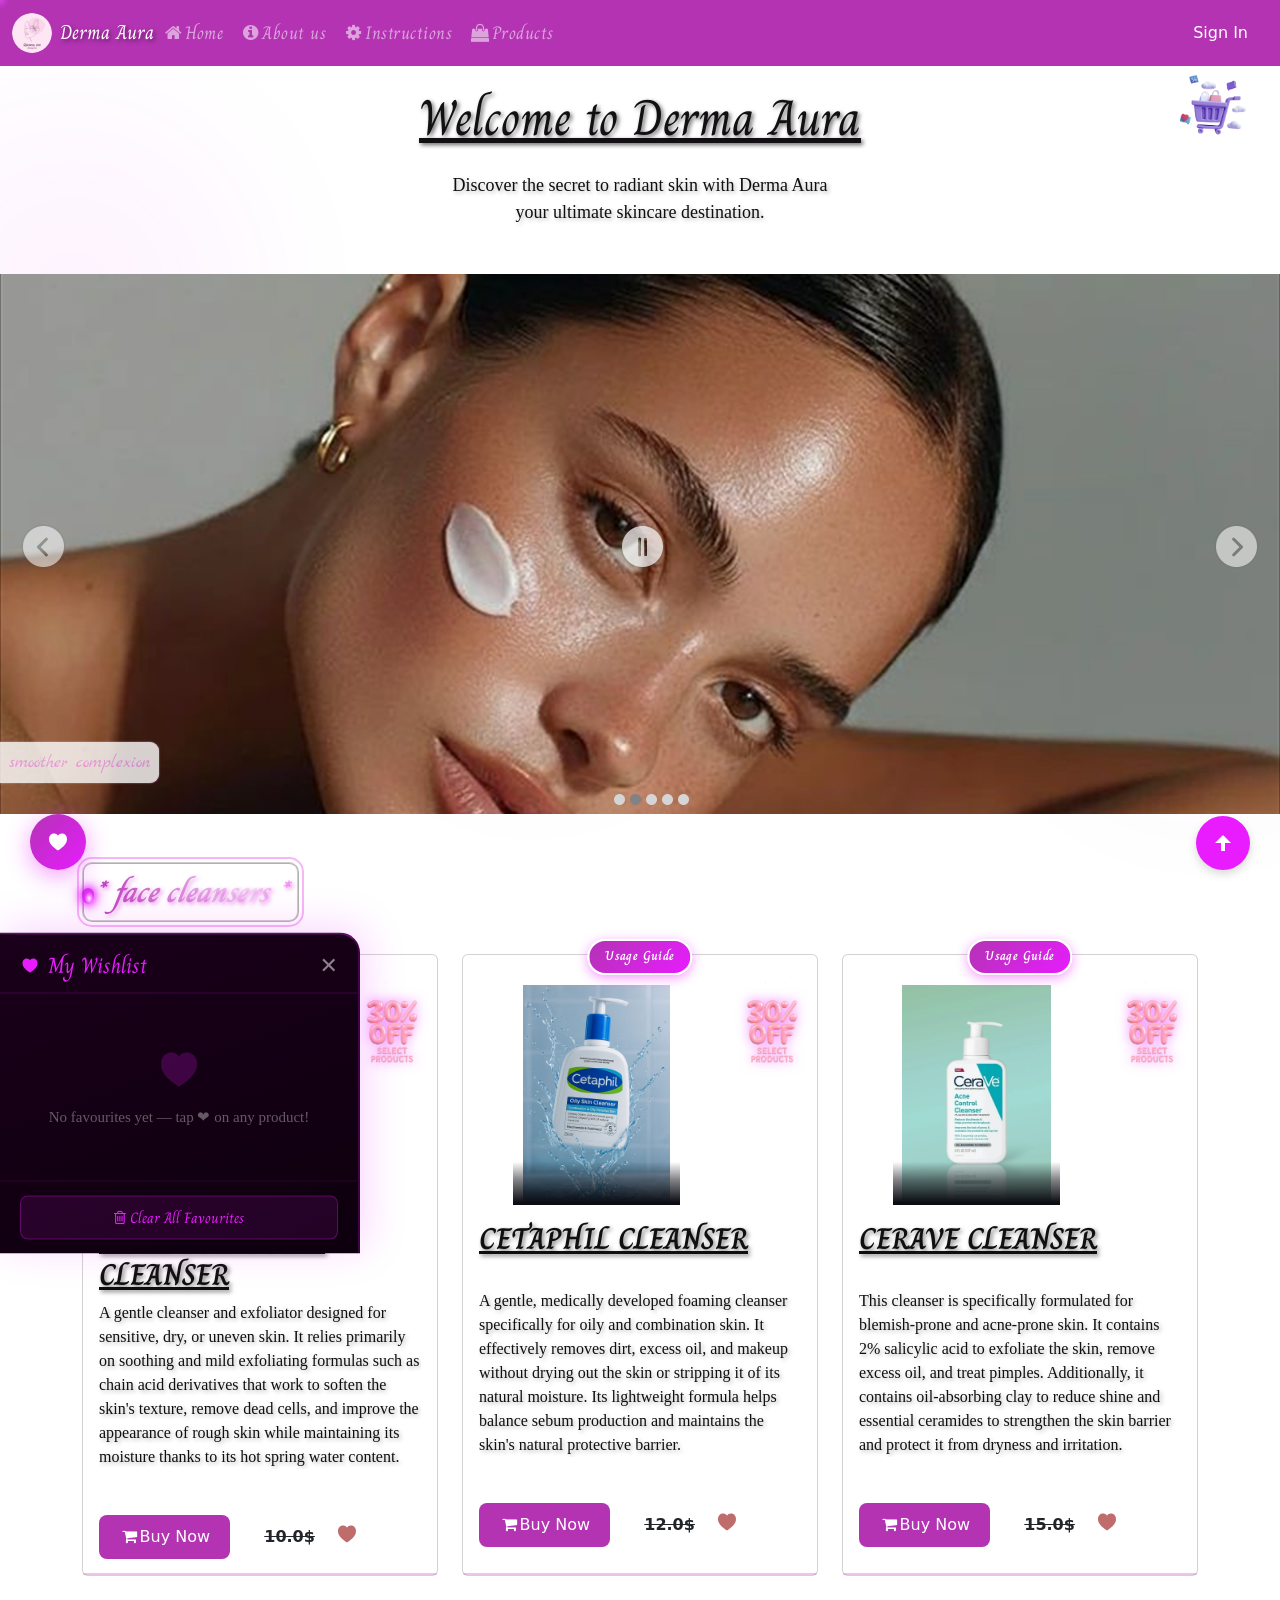
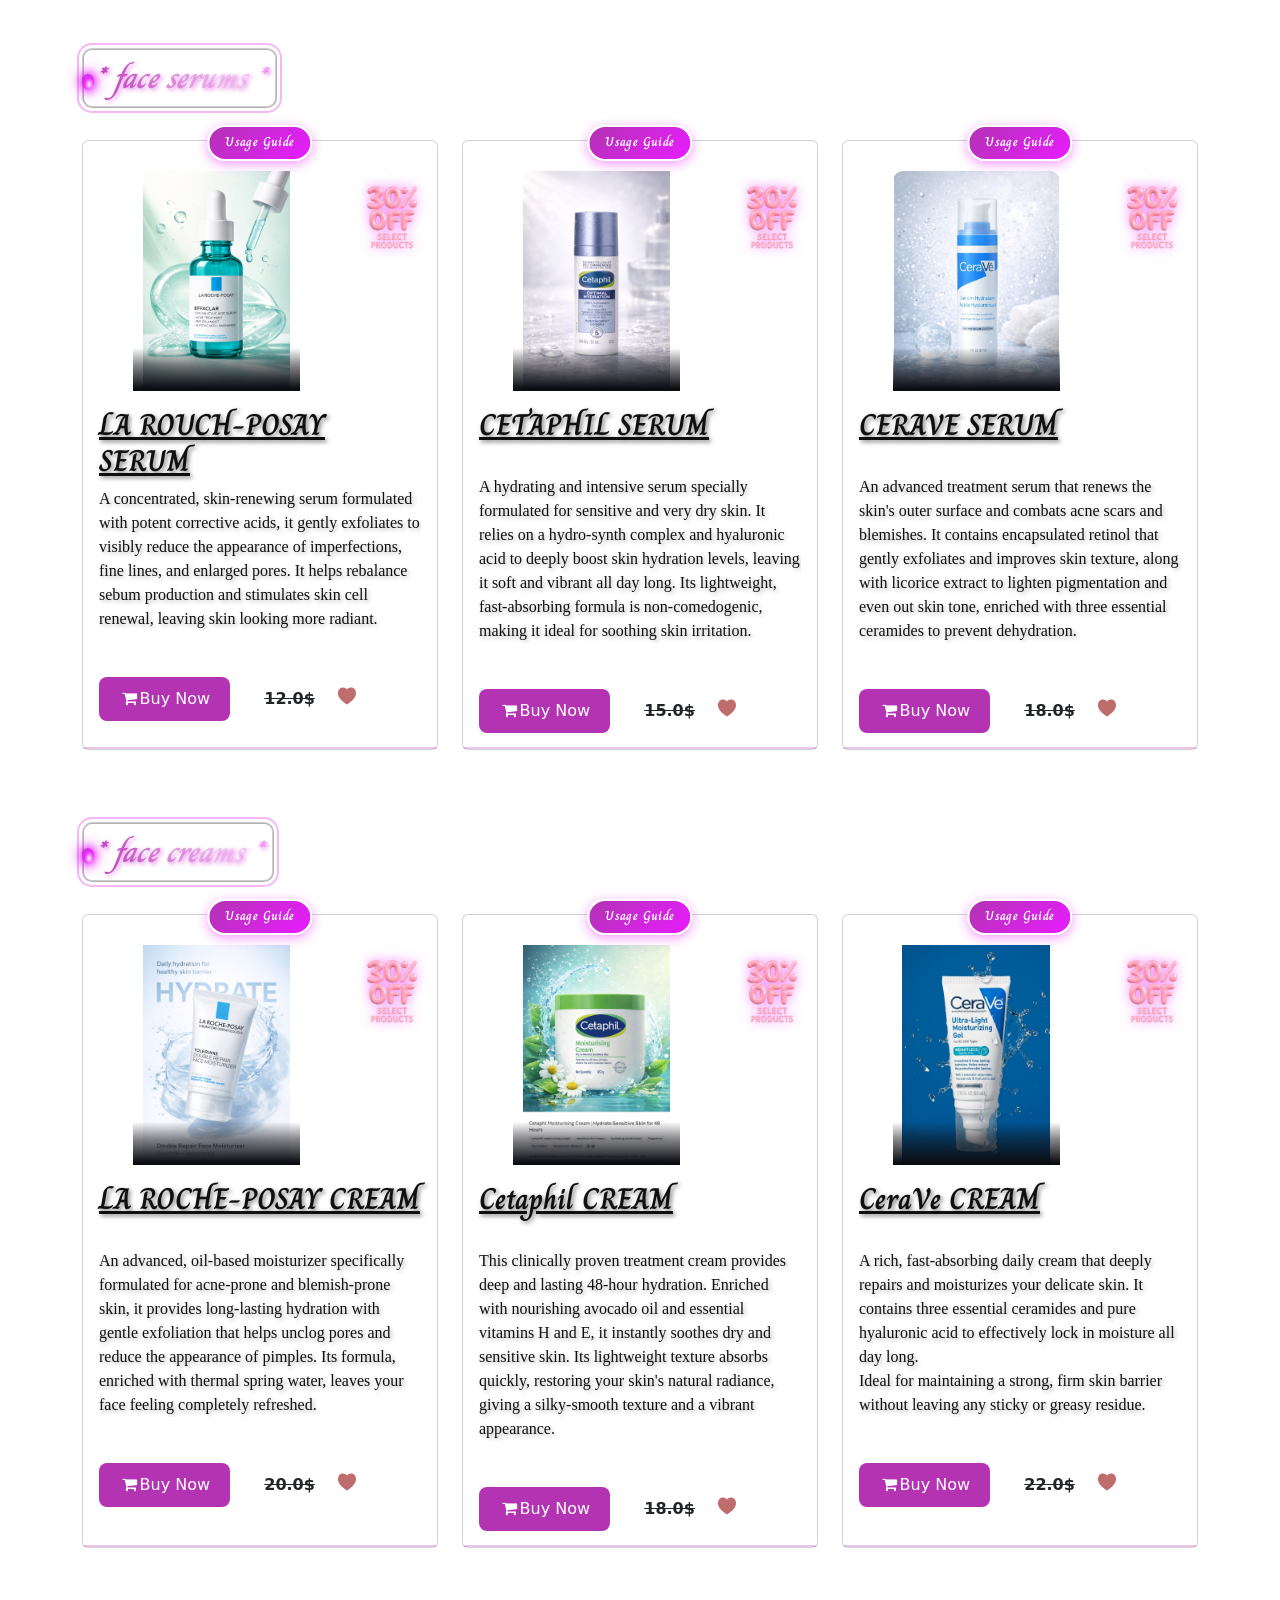
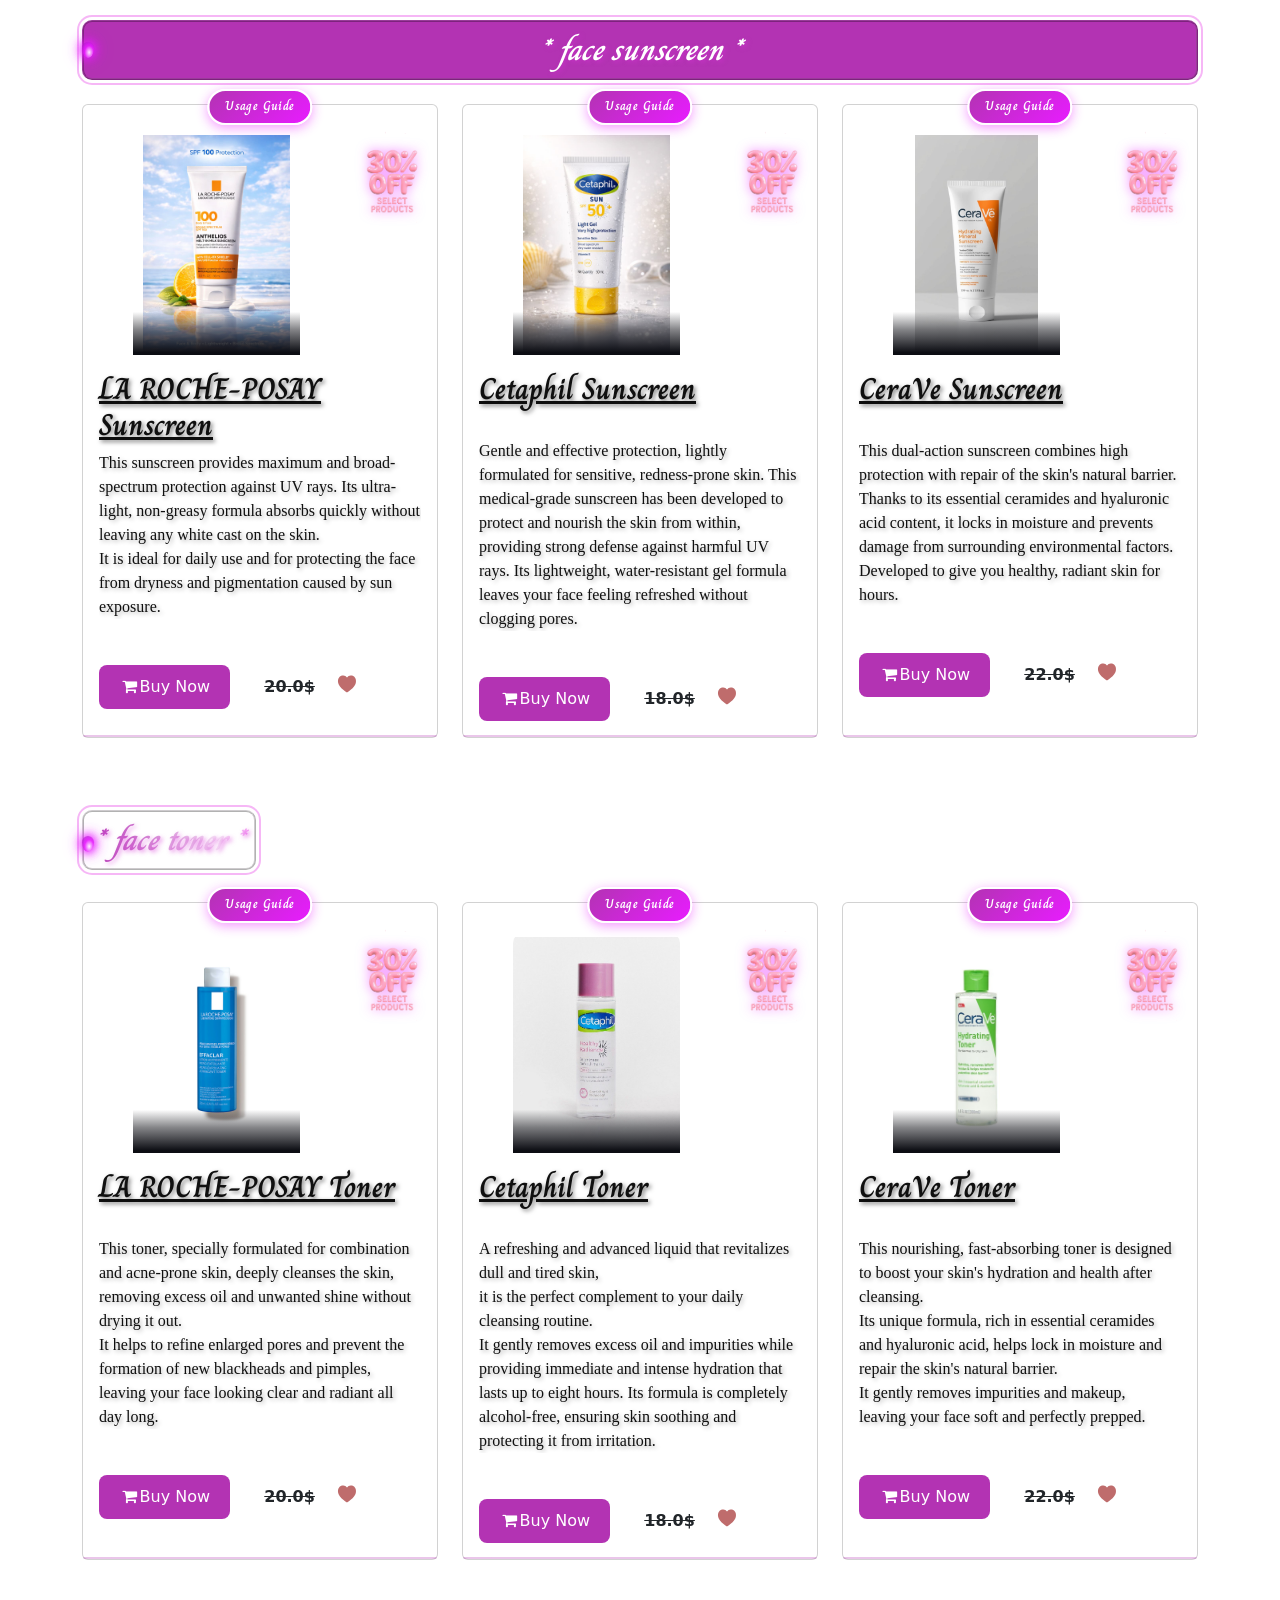
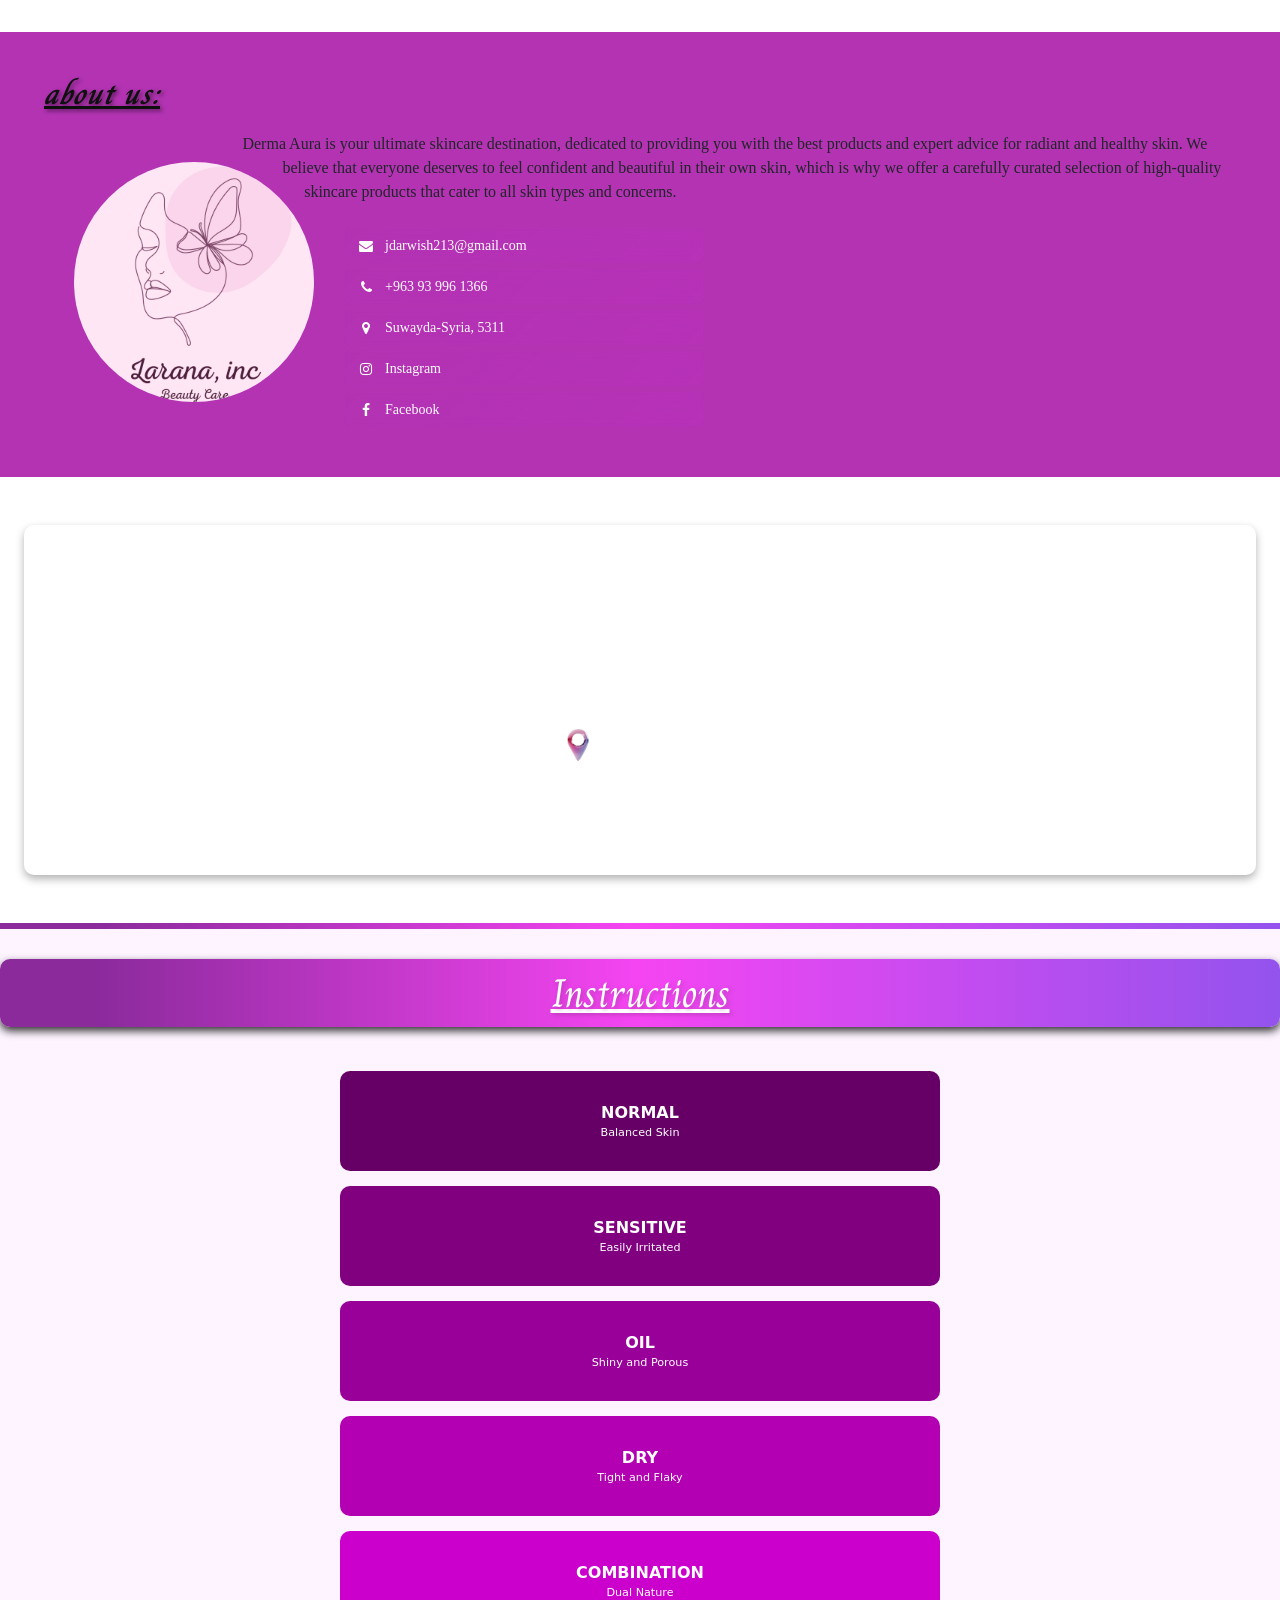
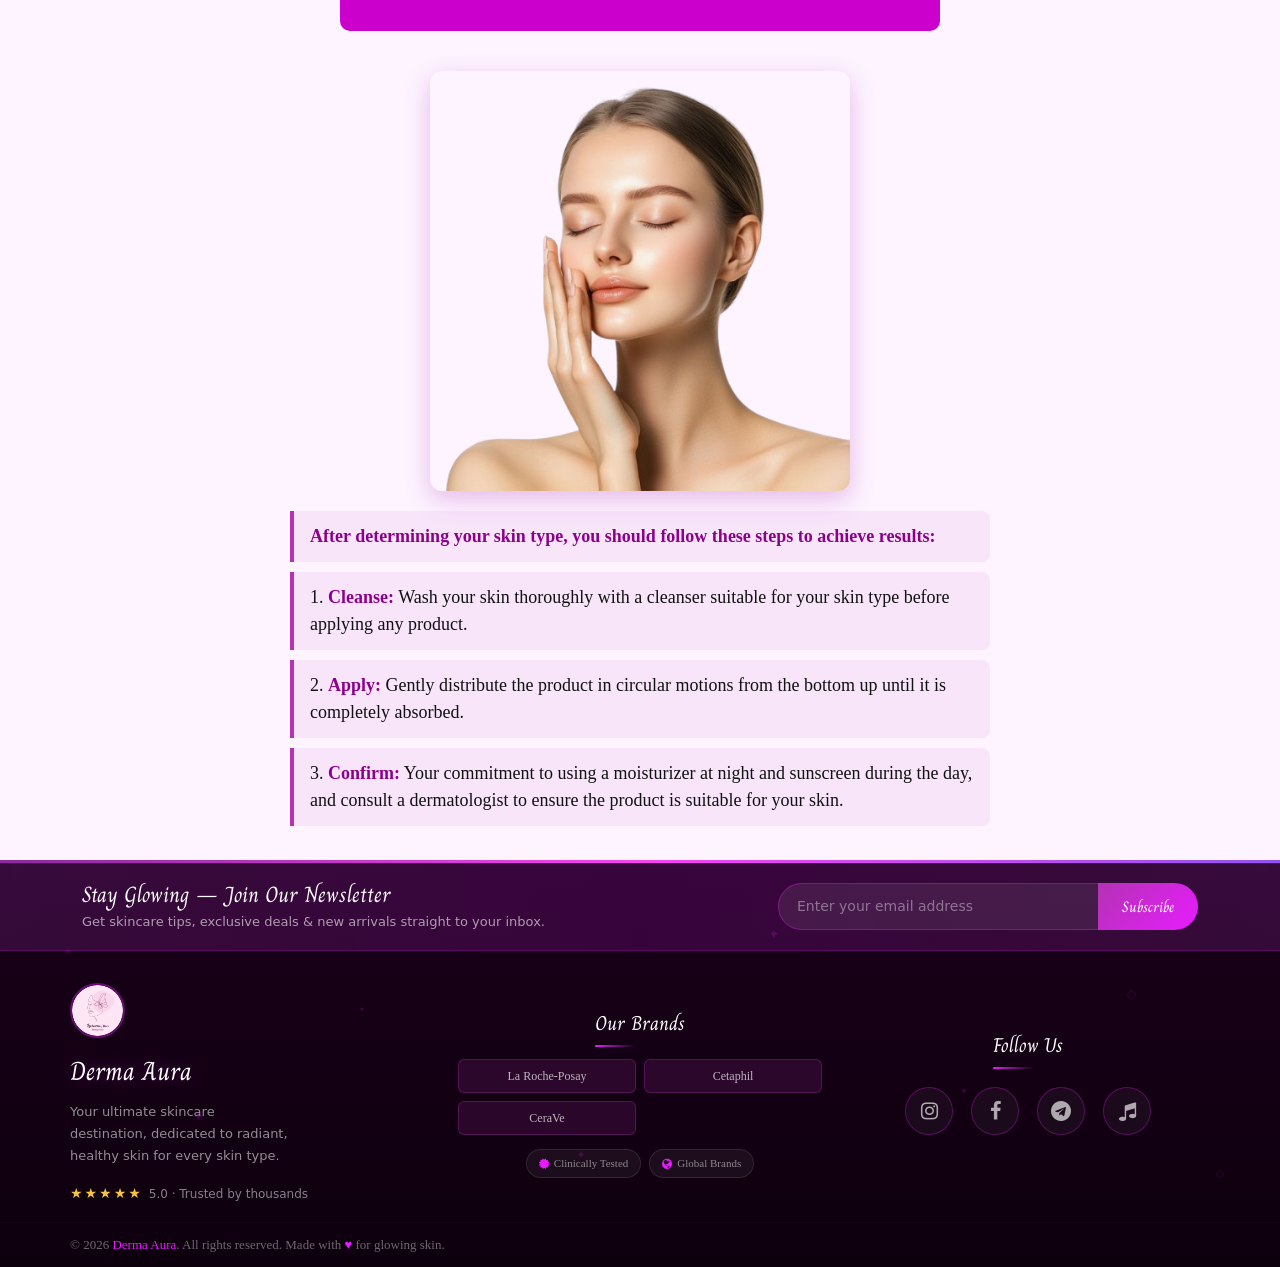
==== index.html @ c79a8230 "Add files via upload" ====
<!DOCTYPE html>
<html lang="en">

<head>
    <meta charset="UTF-8">
    <meta name="viewport" content="width=device-width, initial-scale=1.0">
    <title>Derma Aura</title>
    <link rel="icon" type="image/png" href="logo-modified.png">
    <link rel="stylesheet" type="text/css" href="engine1/style.css" />
    <script type="text/javascript" src="engine1/jquery.js"></script>
    <link href="https://cdn.jsdelivr.net/npm/bootstrap@5.3.8/dist/css/bootstrap.min.css" rel="stylesheet">
    <link rel="preconnect" href="https://fonts.googleapis.com">
    <link rel="preconnect" href="https://fonts.gstatic.com" crossorigin>
    <link rel="stylesheet" href="https://cdnjs.cloudflare.com/ajax/libs/font-awesome/4.7.0/css/font-awesome.min.css">
    <link href="https://fonts.googleapis.com/css2?family=Charm:wght@400;700&family=Kings&display=swap" rel="stylesheet">
    <link rel="stylesheet" href="https://unpkg.com/aos@next/dist/aos.css" />

    <style>
        /* =============================================
           BASE & RESET
        ============================================= */
        html {
            scroll-behavior: smooth;
            overflow-x: hidden;
        }
        body {
            overflow-x: hidden;
            margin: 0;
            padding: 0;
        }
        img {
            max-width: 100%;
            height: auto;
        }

        /* =============================================
           PROFESSIONAL ANIMATIONS
        ============================================= */

        /* --- Cursor glow trail --- */
        .cursor-glow {
            position: fixed;
            width: 18px; height: 18px;
            border-radius: 50%;
            background: radial-gradient(circle, rgba(232,28,255,0.55) 0%, transparent 70%);
            pointer-events: none;
            z-index: 99999;
            transform: translate(-50%, -50%);
            transition: transform 0.08s ease, opacity 0.3s;
            mix-blend-mode: screen;
        }
        .cursor-ring {
            position: fixed;
            width: 38px; height: 38px;
            border-radius: 50%;
            border: 1.5px solid rgba(232,28,255,0.35);
            pointer-events: none;
            z-index: 99998;
            transform: translate(-50%, -50%);
            transition: transform 0.18s ease, width 0.2s, height 0.2s;
        }
        @media (hover: none) {
            .cursor-glow, .cursor-ring { display: none; }
        }

        /* --- Shimmer on section headings --- */
        @keyframes shimmerText {
            0%   { background-position: -200% center; }
            100% { background-position:  200% center; }
        }
        .shimmer-heading {
            background: linear-gradient(90deg,
                rgba(179,51,179,1) 0%,
                rgba(255,255,255,0.9) 40%,
                rgba(245,69,242,1) 60%,
                rgba(179,51,179,1) 100%);
            background-size: 200% auto;
            -webkit-background-clip: text;
            -webkit-text-fill-color: transparent;
            background-clip: text;
            animation: shimmerText 4s linear infinite;
            display: inline-block;
        }

        /* --- Card magnetic lift on hover --- */
        .card {
            transition: transform 0.35s cubic-bezier(0.34,1.56,0.64,1),
                        box-shadow 0.35s ease !important;
            will-change: transform;
        }
        .card:hover {
            transform: translateY(-8px) scale(1.018) !important;
            box-shadow: 0 22px 45px rgba(179,51,179,0.22),
                        0 8px 20px rgba(0,0,0,0.12) !important;
        }

        /* --- Buy Now button pulse ring --- */
        .btn-c {
            position: relative;
            overflow: visible !important;
        }
        .btn-c::after {
            content: '';
            position: absolute;
            inset: 0;
            border-radius: 8px;
            border: 2px solid rgb(179,51,179);
            opacity: 0;
            animation: btnPulse 2.4s ease-out infinite;
        }
        @keyframes btnPulse {
            0%   { transform: scale(1);   opacity: 0.7; }
            70%  { transform: scale(1.18); opacity: 0;  }
            100% { transform: scale(1.18); opacity: 0;  }
        }

        /* --- Section headings slide + underline draw --- */
        h3.text-center {
            position: relative;
        }

        /* --- Navbar link hover animated underline --- */
        .navbar-nav .nav-link {
            position: relative;
        }
        .navbar-nav .nav-link::after {
            content: '';
            position: absolute;
            bottom: 0; left: 50%;
            transform: translateX(-50%) scaleX(0);
            width: 80%; height: 2px;
            background: rgb(179,51,179);
            border-radius: 2px;
            transition: transform 0.3s ease;
        }
        .navbar-nav .nav-link:hover::after { transform: translateX(-50%) scaleX(1); }

        /* --- Scroll-reveal for cards (JS-driven class) --- */
        .card-reveal {
            opacity: 0;
            transform: translateY(40px);
            transition: opacity 0.6s ease, transform 0.6s cubic-bezier(0.34,1.56,0.64,1);
        }
        .card-reveal.revealed {
            opacity: 1;
            transform: translateY(0);
        }

        /* --- Discount tag enhanced spin + glow --- */
        .discount_tag {
            animation: discountSpin 5s ease-in-out infinite !important;
            filter: drop-shadow(0 0 6px rgba(232,28,255,0.5));
        }
        @keyframes discountSpin {
            0%   { transform: rotate(0deg)   scale(1);    filter: drop-shadow(0 0 6px rgba(232,28,255,0.4)); }
            25%  { transform: rotate(-8deg)  scale(1.08); filter: drop-shadow(0 0 12px rgba(232,28,255,0.7)); }
            50%  { transform: rotate(0deg)   scale(1);    filter: drop-shadow(0 0 6px rgba(232,28,255,0.4)); }
            75%  { transform: rotate(8deg)   scale(1.08); filter: drop-shadow(0 0 12px rgba(232,28,255,0.7)); }
            100% { transform: rotate(0deg)   scale(1);    filter: drop-shadow(0 0 6px rgba(232,28,255,0.4)); }
        }

        /* --- Logo float in navbar --- */
        .navbar-brand img {
            transition: transform 0.4s cubic-bezier(0.34,1.56,0.64,1);
        }
        .navbar-brand:hover img {
            transform: rotate(-8deg) scale(1.15);
        }

        /* --- Scroll progress bar at top --- */
        #scroll-progress {
            position: fixed;
            top: 0; left: 0;
            height: 3px;
            width: 0%;
            background: linear-gradient(90deg, #8a2a9b, #e81cff, #9353ed);
            z-index: 99999;
            transition: width 0.1s linear;
            box-shadow: 0 0 8px rgba(232,28,255,0.6);
        }

        /* --- Ambient glow orbs (background decoration) --- */
        .aura-orb {
            position: fixed;
            border-radius: 50%;
            pointer-events: none;
            z-index: -1;
            filter: blur(80px);
            opacity: 0.07;
            animation: orbDrift ease-in-out infinite;
        }
        .aura-orb-1 {
            width: 400px; height: 400px;
            background: radial-gradient(circle, #e81cff, transparent);
            top: 10%; left: -10%;
            animation-duration: 18s;
        }
        .aura-orb-2 {
            width: 350px; height: 350px;
            background: radial-gradient(circle, #b333b3, transparent);
            top: 50%; right: -8%;
            animation-duration: 22s;
            animation-delay: -7s;
        }
        .aura-orb-3 {
            width: 300px; height: 300px;
            background: radial-gradient(circle, #9353ed, transparent);
            bottom: 15%; left: 30%;
            animation-duration: 16s;
            animation-delay: -3s;
        }
        @keyframes orbDrift {
            0%, 100% { transform: translateY(0px) translateX(0px); }
            33%       { transform: translateY(-30px) translateX(20px); }
            66%       { transform: translateY(20px) translateX(-15px); }
        }
        @media (max-width: 768px) {
            .aura-orb { opacity: 0.04; }
        }

        /* --- Product tag floating animation (in footer) --- */
        .footer-product-tag:nth-child(odd)  { animation: tagBob 3.5s ease-in-out infinite; }
        .footer-product-tag:nth-child(even) { animation: tagBob 3.5s ease-in-out infinite 0.7s; }
        @keyframes tagBob {
            0%, 100% { transform: translateY(0); }
            50%       { transform: translateY(-3px); }
        }

        /* =============================================
           GLOBAL BRAND STYLES
        ============================================= */
        .aura-text-light {
            color: rgb(18, 16, 18);
            font-family: "Charm", cursive;
            font-size: 50px;
            text-shadow: 2px 2px 4px rgba(0,0,0,0.6);
            text-decoration: underline;
        }
        .aura-bg-dark {
            background-color: rgb(179, 51, 179);
        }
        .aura-p1 {
            color: rgb(16, 16, 16);
            font-family: 'Times New Roman', Times, serif;
            font-size: 18px;
            text-shadow: 2px 2px 4px rgba(0,0,0,0.3);
        }
        .aura-p2 {
            font-family: 'Times New Roman', Times, serif;
            color: #fff;
            font-size: 16px;
        }
        .aura-p4 {
            font-family: 'Times New Roman', Times, serif;
        }
        #adres {
            font-family: "Charm", cursive;
            text-shadow: 2px 2px 4px rgba(0,0,0,0.5);
        }

        /* =============================================
           NAVBAR
        ============================================= */
        .navbar-nav .nav-link,
        .navbar-nav .nav-item .nav-link {
            font-family: "Charm", cursive !important;
            font-size: 18px !important;
            letter-spacing: 0.5px;
        }
        .navbar-nav .dropdown-menu {
            min-width: 160px !important;
            max-width: 200px !important;
            padding: 6px 0 !important;
            border-radius: 8px !important;
            box-shadow: 0 4px 12px rgba(179,51,179,0.25) !important;
        }
        .navbar-nav .dropdown-menu .dropdown-item {
            font-family: "Charm", cursive !important;
            font-size: 15px !important;
            padding: 5px 14px !important;
        }
        .navbar-nav .dropdown-menu .dropdown-item:hover {
            background-color: rgb(179,51,179) !important;
            color: #fff !important;
        }
        @media (max-width: 768px) {
            .navbar-nav {
                text-align: left;
                padding-top: 10px;
            }
            .navbar-nav .nav-item {
                margin-bottom: 8px;
            }
            .navbar-nav .nav-link,
            .navbar-nav .nav-item .nav-link {
                font-size: 16px !important;
            }
            .navbar-nav .dropdown-menu {
                max-width: 100% !important;
                min-width: 100% !important;
            }
        }

        /* =============================================
           HERO / TOP TITLE
        ============================================= */
        .top-title {
            position: relative;
        }
        @keyframes fadeIn {
            0%   { transform: translateY(0px); scale: 1; opacity: 0; }
            50%  { transform: translateY(-30px); scale: 1.1; opacity: 1; }
            100% { transform: translateY(0); scale: 1; opacity: 1; }
        }
        .img-top {
            position: absolute;
            right: 20px;
            top: 20px;
            width: 100px;
            animation: fadeIn 4s ease-in-out infinite;
        }
        .under-title {
            margin-top: 10px;
            display: block;
            animation: titleFade 1.5s ease-in-out forwards;
        }
        @keyframes titleFade {
            0%   { opacity: 0; transform: translateY(20px); }
            100% { opacity: 1; transform: translateY(0); }
        }

        /* =============================================
           PRODUCT SECTION HEADINGS
        ============================================= */
        #pp, #serum, #creams, #sunscreen, #toner {
            font-family: "Charm", cursive;
            font-size: 30px;
            background-color: rgb(179, 51, 179);
            color: rgb(255, 255, 255);
            text-shadow: 2px 2px 4px rgba(216,49,216,0.5);
            border: 2px ridge rgba(10,9,10,0.3);
            border-radius: 10px;
            padding: 10px;
            outline: 2px solid rgba(225,18,225,0.3);
            outline-offset: 3px;
        }
        #pp:hover, #serum:hover, #creams:hover, #sunscreen:hover, #toner:hover {
            background-color: rgb(255,255,255);
            color: rgb(13,13,13);
        }

        /* Water drop orbit container */
        .section-heading-wrap {
            position: relative;
            display: block;
            width: 100%;
        }
        /* The drop itself */
        .drop-orb {
            position: absolute;
            top: 50%;
            left: 0;
            transform: translateY(-50%);
            width: 12px;
            height: 16px;
            pointer-events: none;
            z-index: 5;
            animation: dropTravel 4s ease-in-out infinite;
        }
        /* SVG drop shape */
        .drop-orb::before {
            content: '';
            display: block;
            width: 12px;
            height: 16px;
            background: radial-gradient(ellipse at 40% 35%,
                rgba(255,255,255,0.9) 0%,
                rgba(232,28,255,0.85) 45%,
                rgba(150,20,180,0.7) 100%);
            border-radius: 50% 50% 50% 50% / 60% 60% 40% 40%;
            transform: rotate(180deg);
            box-shadow:
                0 0 8px rgba(232,28,255,0.8),
                0 0 18px rgba(232,28,255,0.4);
            filter: drop-shadow(0 0 4px rgba(232,28,255,0.9));
        }
        /* ripple ring that emits when drop lands */
        .drop-orb::after {
            content: '';
            position: absolute;
            bottom: -4px;
            left: 50%;
            transform: translateX(-50%) scaleX(1);
            width: 20px;
            height: 6px;
            border-radius: 50%;
            border: 1.5px solid rgba(232,28,255,0.6);
            opacity: 0;
            animation: dropRipple 4s ease-in-out infinite;
        }
        @keyframes dropTravel {
            /*  starts left, flies right, vanishes, pauses, comes back  */
            0%   { left: -18px;              opacity: 0;   transform: translateY(-50%) scale(0.7); }
            5%   { opacity: 1;               transform: translateY(-50%) scale(1);   }
            42%  { left: calc(100% + 4px);   opacity: 1;   transform: translateY(-50%) scale(1);   }
            48%  { left: calc(100% + 14px);  opacity: 0;   transform: translateY(-50%) scale(0.5) scaleX(-1); }
            /* pause — drop is "absorbed" */
            52%  { left: calc(100% + 14px);  opacity: 0;   transform: translateY(-50%) scale(0.5) scaleX(-1); }
            58%  { left: calc(100% + 4px);   opacity: 1;   transform: translateY(-50%) scale(1)   scaleX(-1); }
            /* travel back */
            93%  { left: -8px;               opacity: 1;   transform: translateY(-50%) scale(1)   scaleX(-1); }
            100% { left: -18px;              opacity: 0;   transform: translateY(-50%) scale(0.7) scaleX(-1); }
        }
        @keyframes dropRipple {
            0%, 38% { opacity: 0; width: 10px; }
            44%      { opacity: 1; width: 24px; }
            52%      { opacity: 0; width: 32px; }
            100%     { opacity: 0; }
        }
        /* stagger each section heading */
        .drop-orb-2 { animation-delay: 0.6s; }
        .drop-orb-2::after { animation-delay: 0.6s; }
        .drop-orb-3 { animation-delay: 1.2s; }
        .drop-orb-3::after { animation-delay: 1.2s; }
        .drop-orb-4 { animation-delay: 1.8s; }
        .drop-orb-4::after { animation-delay: 1.8s; }
        .drop-orb-5 { animation-delay: 2.4s; }
        .drop-orb-5::after { animation-delay: 2.4s; }

        /* Fix h3::after conflict */
        h3.text-center { position: relative; }

        /* override any ::after on the h3 wrapper since we use spans now */
        .section-heading-wrap > h3::after { display: none !important; }

        /* =============================================
           CARD INFO DRAWER
        ============================================= */
        /* Make card a stacking context for the drawer */
        .card { position: relative; overflow: visible !important; }

        /* Toggle button — sits at top-center of card */
        .drawer-toggle {
            position: absolute;
            top: -14px;
            left: 50%;
            transform: translateX(-50%);
            z-index: 20;
            width: 32px; height: 32px;
            border-radius: 50%;
            background: linear-gradient(135deg, #b333b3, #e81cff);
            border: 2px solid #fff;
            box-shadow: 0 3px 12px rgba(232,28,255,0.45);
            cursor: pointer;
            display: flex; align-items: center; justify-content: center;
            transition: transform 0.35s cubic-bezier(0.34,1.56,0.64,1),
                        box-shadow 0.3s ease,
                        background 0.3s;
        }
        .drawer-toggle:hover {
            box-shadow: 0 6px 20px rgba(232,28,255,0.65);
            transform: translateX(-50%) scale(1.12);
        }
        .drawer-toggle svg {
            width: 14px; height: 14px;
            fill: #fff;
            transition: transform 0.35s cubic-bezier(0.34,1.56,0.64,1);
            pointer-events: none;
        }
        .drawer-toggle.open svg { transform: rotate(180deg); }
        .drawer-toggle.open {
            background: linear-gradient(135deg, #e81cff, #b333b3);
        }

        /* Drawer panel */
        .card-drawer {
            position: absolute;
            bottom: 0; left: 0; right: 0;
            background: linear-gradient(160deg, #1a001a 0%, #0d000d 100%);
            border-radius: 0 0 12px 12px;
            border-top: 2px solid rgba(232,28,255,0.35);
            z-index: 15;
            max-height: 0;
            overflow: hidden;
            transition: max-height 0.5s cubic-bezier(0.4,0,0.2,1),
                        box-shadow 0.4s ease;
            box-shadow: none;
        }
        .card-drawer.open {
            max-height: 420px;
            box-shadow: 0 -4px 30px rgba(232,28,255,0.18);
        }
        .card-drawer-inner {
            padding: 18px 16px 16px;
        }

        /* Drawer product thumb */
        .drawer-thumb {
            width: 64px; height: 64px;
            object-fit: contain;
            border-radius: 10px;
            border: 1.5px solid rgba(232,28,255,0.3);
            background: rgba(255,255,255,0.04);
            flex-shrink: 0;
        }

        /* Drawer title */
        .drawer-title {
            font-family: "Charm", cursive;
            font-size: 15px;
            color: #e81cff;
            margin: 0 0 2px;
            line-height: 1.3;
        }

        /* Skin type chips */
        .drawer-skin-row {
            display: flex; flex-wrap: wrap; gap: 5px;
            margin-bottom: 10px;
        }
        .skin-chip {
            font-family: 'Times New Roman', serif;
            font-size: 11px;
            padding: 3px 9px;
            border-radius: 20px;
            border: 1px solid rgba(232,28,255,0.4);
            background: rgba(232,28,255,0.1);
            color: rgba(255,255,255,0.85);
            white-space: nowrap;
        }

        /* Usage timing rows */
        .drawer-timing {
            display: flex; align-items: flex-start; gap: 8px;
            margin-bottom: 7px;
        }
        .timing-icon {
            width: 26px; height: 26px;
            border-radius: 50%;
            background: rgba(232,28,255,0.12);
            border: 1px solid rgba(232,28,255,0.3);
            display: flex; align-items: center; justify-content: center;
            flex-shrink: 0;
            font-size: 11px;
            color: #e81cff;
        }
        .timing-text {
            font-family: 'Times New Roman', serif;
            font-size: 12px;
            color: rgba(255,255,255,0.75);
            line-height: 1.5;
        }
        .timing-text b {
            color: #e81cff;
            font-weight: 600;
        }

        /* Drawer section label */
        .drawer-label {
            font-family: "Charm", cursive;
            font-size: 12px;
            color: rgba(255,255,255,0.4);
            text-transform: uppercase;
            letter-spacing: 1px;
            margin-bottom: 6px;
        }
        .drawer-divider {
            border: none;
            border-top: 1px solid rgba(255,255,255,0.07);
            margin: 10px 0;
        }

        @media (max-width: 768px) {
            .card-drawer.open { max-height: 480px; }
            .drawer-thumb { width: 52px; height: 52px; }
        }
        .card-title {
            font-family: "Charm", cursive;
            font-size: 30px;
            color: rgb(16,16,16);
            text-shadow: 2px 2px 4px rgba(0,0,0,0.5);
            min-height: 60px;
        }
        .card-text {
            font-family: 'Times New Roman', Times, serif;
            color: rgb(16,16,16);
            font-size: 16px;
            text-shadow: 2px 2px 4px rgba(0,0,0,0.3);
            min-height: 60px;
            overflow: hidden;
            line-height: 1.5;
        }
        .card-img-top {
            width: 100%;
            height: 220px;
            object-fit: contain;
            border-radius: 10px;
        }
        .discount_tag {
            position: absolute;
            top: 2px;
            right: -5px;
            width: 100px;
            height: auto;
            padding: 5px 10px;
            font-size: 14px;
            font-weight: bold;
            border-radius: 5px;
            animation: pulse 4s ease-in-out infinite;
            display: inline-block;
        }
        @keyframes pulse {
            0%   { transform: scale(1); filter: brightness(100%); }
            50%  { transform: scale(1.1); filter: brightness(120%); }
            100% { transform: scale(1); filter: brightness(100%); }
        }

        /* 3D Card Effect */
        :root { --card-height: 250px; --card-width: calc(var(--card-height) / 1.5); }
        .card-3d {
            width: var(--card-width);
            height: var(--card-height);
            position: relative;
            display: flex;
            justify-content: center;
            align-items: flex-end;
            padding: 0 36px;
            perspective: 2500px;
            margin: 0 50px;
        }
        .wrapper {
            transition: all 0.5s;
            position: absolute;
            width: 100%;
            z-index: -1;
        }
        .card-3d:hover .wrapper {
            transform: perspective(900px) translateY(-5%) rotateX(25deg) translateZ(0);
            box-shadow: 2px 35px 32px -8px rgba(0,0,0,0.75);
        }
        .wrapper::before, .wrapper::after {
            content: ""; opacity: 0; width: 100%; height: 80px;
            transition: all 0.5s; position: absolute; left: 0;
        }
        .wrapper::before {
            top: 0; height: 100%;
            background-image: linear-gradient(to top, transparent 46%, rgba(12,13,19,0.5) 68%, rgba(12,13,19) 97%);
        }
        .wrapper::after {
            bottom: 0; opacity: 1;
            background-image: linear-gradient(to bottom, transparent 46%, rgba(12,13,19,0.5) 68%, rgba(12,13,19) 97%);
        }
        .card-3d:hover .wrapper::before, .wrapper::after { opacity: 1; }
        .card:hover .wrapper::after { height: 120px; }
        .character {
            width: 100%; opacity: 0; transition: all 0.5s;
            position: absolute; z-index: -1;
        }
        .card-3d:hover .character {
            opacity: 1;
            transform: translate3d(0%, -30%, 100px);
        }

        /* =============================================
           BUY NOW BUTTON
        ============================================= */
        .btn-c {
            background-color: rgb(179,51,179);
            color: white;
            border: none;
            padding: 10px 20px;
            text-align: center;
            border-radius: 8px;
            text-decoration: none;
            margin-top: 30px;
            display: inline-block;
            font-size: 16px;
            cursor: pointer;
            transition: 0.4s;
        }
        .btn-c:hover {
            background-color: rgb(220,123,225);
            color: white;
            text-decoration: underline;
            transform: translateY(-2px);
            box-shadow: 0 4px 8px rgba(0,0,0,0.3);
        }
        .hover-text:after {
            content: "9.0$";
            position: absolute;
            font-size: 16px;
            color: rgb(179,51,179);
            opacity: 0;
            margin-left: 10%;
        }

        /* =============================================
           HEART LIKE BUTTON
        ============================================= */
        .ui-like {
            --icon-size: 24px;
            --icon-secondary-color: rgb(191,108,108);
            --icon-hover-color: rgb(211,205,205);
            --icon-primary-color: rgb(230,26,26);
            --icon-circle-border: 1px solid var(--icon-primary-color);
            --icon-circle-size: 35px;
            --icon-anmt-duration: 0.3s;
        }
        .ui-like input { display: none; }
        .ui-like .like {
            width: var(--icon-size); height: auto;
            fill: var(--icon-secondary-color); cursor: pointer;
            transition: 0.2s; display: flex;
            justify-content: center; align-items: center;
            position: relative; transform-origin: top;
            bottom: -4px; right: -100px;
        }
        .like::after {
            content: ""; position: absolute;
            width: 10px; height: 10px;
            box-shadow: 0 30px 0 -4px var(--icon-primary-color), 30px 0 0 -4px var(--icon-primary-color),
                0 -30px 0 -4px var(--icon-primary-color), -30px 0 0 -4px var(--icon-primary-color),
                -22px 22px 0 -4px var(--icon-primary-color), -22px -22px 0 -4px var(--icon-primary-color),
                22px -22px 0 -4px var(--icon-primary-color), 22px 22px 0 -4px var(--icon-primary-color);
            border-radius: 50%; transform: scale(0);
        }
        .like::before {
            content: ""; position: absolute; border-radius: 50%;
            border: var(--icon-circle-border); opacity: 0;
        }
        .ui-like:hover .like { fill: var(--icon-hover-color); }
        .ui-like input:checked + .like { fill: var(--icon-primary-color); }
        @keyframes like { 50% { transform: scaleY(0.6); } 100% { transform: scaleY(1); } }
        @keyframes circle {
            from { width: 0; height: 0; opacity: 0; }
            90% { width: var(--icon-circle-size); height: var(--icon-circle-size); opacity: 1; }
            to { opacity: 0; }
        }
        @keyframes circles {
            from { transform: scale(0); }
            40% { opacity: 1; }
            to { transform: scale(0.8); opacity: 0; }
        }

        /* =============================================
           ABOUT US SECTION
        ============================================= */
        .container-4 {
            position: relative;
            padding: 20px;
        }
        .container-4 > img {
            float: left;
            clip-path: circle(40%);
            shape-outside: circle(45%);
        }
        #about-us {
            font-family: "Charm", cursive;
            font-size: 30px;
            color: rgb(16,16,16);
            text-shadow: 2px 2px 4px rgba(0,0,0,0.5);
            margin-bottom: 20px;
        }

        /* =============================================
           CONTACT / MAP SECTION
        ============================================= */
        .map-wrapper {
            position: relative;
            width: 100%;
            display: block;
        }
        .map-pin {
            position: absolute;
            left:45%;
            top: 70%;
            transform: translate(-50%, -100%);
            width: 48px !important;
            z-index: 10;
            pointer-events: none;
            animation: mapPinFloat 3s ease-in-out infinite;
        }
        @keyframes mapPinFloat {
            0%   { transform: translate(-50%, -100%); }
            50%  { transform: translate(-50%, calc(-100% - 12px)); }
            100% { transform: translate(-50%, -100%); }
        }
        @media (max-width: 768px) {
            .map-pin { width: 39px !important;
            
            display:none;
        
        
        }
        }
        #map-iframe {
            border: none;
            border-radius: 10px;
            box-shadow: 0 4px 8px rgba(0,0,0,0.3);
            width: 100%;
            height: 350px;
            display: block;
        }
        @keyframes float {
            0%   { transform: translateY(0px); scale: 1; opacity: 0; }
            50%  { transform: translateY(-30px); scale: 1.1; opacity: 1; }
            100% { transform: translateY(0px); scale: 1; opacity: 1; }
        }
        .line-image-5 {
            width: 70px;
            height: auto;
            animation: float 4s ease-in-out infinite;
        }
        dd:hover {
            color: rgb(238,155,238);
            text-shadow: 2px 2px 4px rgba(216,49,216,0.5);
            font-size: 18px;
        }

        /* =============================================
           SCROLL TO TOP BUTTON
        ============================================= */
        #scrollToTopBtn {
            position: fixed;
            bottom: 30px;
            right: 30px;
            z-index: 99;
            background-color: #e81cff;
            color: white;
            padding: 15px;
            border-radius: 50%;
            box-shadow: 0px 4px 10px rgba(0,0,0,0.15);
            display: flex;
            align-items: center;
            justify-content: center;
            text-decoration: none;
            transition: all 0.3s ease;
        }
        #scrollToTopBtn:hover {
            background-color: #efcdfa;
            color: #d473c4;
            transform: translateY(-5px);
        }

        /* =============================================
           FOOTER
        ============================================= */
        footer {
            margin-bottom: 0 !important;
            padding-bottom: 0 !important;
        }
        .footer-main {
            background: linear-gradient(180deg, #1a001a 0%, #0d000d 100%);
            margin: 0;
            padding: 0;
            border-top: 3px solid;
            border-image: linear-gradient(90deg, #8a2a9b, #f545f2, #9353ed) 1;
        }
        /* Top wave divider */
        .footer-wave {
            display: block;
            width: 100%;
            line-height: 0;
        }
        /* Newsletter strip */
        .footer-newsletter {
            background: linear-gradient(90deg, rgba(138,42,155,0.25), rgba(232,28,255,0.15), rgba(138,42,155,0.25));
            border-top: 1px solid rgba(232,28,255,0.2);
            border-bottom: 1px solid rgba(232,28,255,0.2);
            padding: 18px 0;
        }
        .footer-newsletter h5 {
            font-family: "Charm", cursive;
            color: #fff;
            font-size: 22px;
            margin-bottom: 4px;
        }
        .footer-newsletter p {
            color: rgba(255,255,255,0.6);
            font-size: 13px;
            margin-bottom: 0;
        }
        .newsletter-form {
            display: flex;
            gap: 0;
            max-width: 420px;
            width: 100%;
        }
        .newsletter-form input {
            flex: 1;
            background: rgba(255,255,255,0.08);
            border: 1px solid rgba(232,28,255,0.35);
            border-right: none;
            color: #fff;
            padding: 12px 18px;
            border-radius: 30px 0 0 30px;
            font-size: 14px;
            outline: none;
            transition: border-color 0.3s;
        }
        .newsletter-form input::placeholder { color: rgba(255,255,255,0.4); }
        .newsletter-form input:focus { border-color: #e81cff; }
        .newsletter-form button {
            background: linear-gradient(135deg, #b333b3, #e81cff);
            color: #fff;
            border: none;
            padding: 12px 24px;
            border-radius: 0 30px 30px 0;
            font-family: "Charm", cursive;
            font-size: 15px;
            cursor: pointer;
            transition: all 0.3s;
            white-space: nowrap;
        }
        .newsletter-form button:hover {
            background: linear-gradient(135deg, #e81cff, #b333b3);
            box-shadow: 0 0 15px rgba(232,28,255,0.5);
        }
        /* Main footer grid */
        .footer-grid {
            padding: 32px 0 18px;
        }
        .footer-col-title {
            font-family: "Charm", cursive;
            font-size: 20px;
            color: #fff;
            margin-bottom: 12px;
            position: relative;
            padding-bottom: 8px;
        }
        .footer-col-title::after {
            content: '';
            position: absolute;
            bottom: 0; left: 0;
            width: 40px; height: 2px;
            background: linear-gradient(90deg, #e81cff, transparent);
            border-radius: 2px;
        }
        /* Brand column */
        .footer-brand-logo {
            width: 55px;
            height: 55px;
            border-radius: 50%;
            border: 2px solid rgba(232,28,255,0.4);
            margin-bottom: 14px;
        }
        .footer-brand-name {
            font-family: "Charm", cursive;
            font-size: 26px;
            color: #fff;
            text-shadow: 0 0 20px rgba(232,28,255,0.4);
            margin-bottom: 10px;
        }
        .footer-brand-desc {
            color: rgba(255,255,255,0.55);
            font-size: 13px;
            line-height: 1.7;
            max-width: 220px;
        }
        /* Rating stars */
        .footer-rating {
            display: flex;
            align-items: center;
            gap: 6px;
            margin-top: 14px;
        }
        .footer-rating .stars { color: #f5c542; font-size: 14px; letter-spacing: 2px; }
        .footer-rating span { color: rgba(255,255,255,0.5); font-size: 12px; }
        /* Quick links */
        .footer-links {
            list-style: none;
            padding: 0; margin: 0;
        }
        .footer-links li {
            margin-bottom: 10px;
        }
        .footer-links li a {
            color: rgba(255,255,255,0.6);
            text-decoration: none;
            font-size: 14px;
            font-family: 'Times New Roman', serif;
            transition: all 0.25s;
            display: flex;
            align-items: center;
            gap: 8px;
        }
        .footer-links li a::before {
            content: '›';
            color: #e81cff;
            font-size: 18px;
            line-height: 1;
            transition: transform 0.25s;
        }
        .footer-links li a:hover {
            color: #fff;
            padding-left: 4px;
        }
        .footer-links li a:hover::before { transform: translateX(3px); }
        /* Products column */
        .footer-products-grid {
            display: grid;
            grid-template-columns: 1fr 1fr;
            gap: 8px;
        }
        .footer-product-tag {
            background: rgba(179,51,179,0.15);
            border: 1px solid rgba(179,51,179,0.3);
            color: rgba(255,255,255,0.7);
            padding: 7px 10px;
            border-radius: 6px;
            font-size: 12px;
            font-family: 'Times New Roman', serif;
            text-align: center;
            transition: all 0.25s;
            cursor: default;
        }
        .footer-product-tag:hover {
            background: rgba(232,28,255,0.2);
            border-color: #e81cff;
            color: #fff;
        }
        /* Contact column */
        .footer-contact-item {
            display: flex;
            align-items: flex-start;
            gap: 12px;
            margin-bottom: 10px;
            color: rgba(255,255,255,0.65);
            font-size: 13px;
            font-family: 'Times New Roman', serif;
            line-height: 1.5;
        }
        .footer-contact-item .fc-icon {
            width: 32px; height: 32px;
            background: rgba(232,28,255,0.12);
            border: 1px solid rgba(232,28,255,0.25);
            border-radius: 50%;
            display: flex; align-items: center; justify-content: center;
            color: #e81cff;
            font-size: 13px;
            flex-shrink: 0;
            transition: all 0.3s;
        }
        .footer-contact-item:hover .fc-icon {
            background: rgba(232,28,255,0.25);
            box-shadow: 0 0 10px rgba(232,28,255,0.3);
        }
        .footer-contact-item:hover { color: #fff; }
        /* Social icons */
        .footer-socials {
            display: flex;
            gap: 10px;
            margin-top: 12px;
            flex-wrap: wrap;
        }
        .footer-social-btn {
            width: 38px; height: 38px;
            border-radius: 50%;
            border: 1px solid rgba(232,28,255,0.3);
            background: rgba(255,255,255,0.04);
            display: flex; align-items: center; justify-content: center;
            color: rgba(255,255,255,0.6);
            font-size: 15px;
            text-decoration: none;
            transition: all 0.3s;
        }
        .footer-social-btn:hover {
            background: #e81cff;
            border-color: #e81cff;
            color: #fff;
            transform: translateY(-3px);
            box-shadow: 0 6px 15px rgba(232,28,255,0.4);
        }
        /* Divider */
        .footer-divider {
            border: none;
            border-top: 1px solid rgba(255,255,255,0.07);
            margin: 0;
        }
        /* Bottom bar */
        .footer-bottom {
            padding: 12px 0;
        }
        .footer-copy {
            color: rgba(255,255,255,0.4);
            font-size: 13px;
            font-family: 'Times New Roman', serif;
            margin: 0;
        }
        .footer-copy span { color: #e81cff; }
        .footer-bottom-links {
            display: flex;
            gap: 20px;
            list-style: none;
            padding: 0; margin: 0;
            flex-wrap: wrap;
        }
        .footer-bottom-links a {
            color: rgba(255,255,255,0.4);
            text-decoration: none;
            font-size: 12px;
            font-family: 'Times New Roman', serif;
            transition: color 0.2s;
        }
        .footer-bottom-links a:hover { color: #e81cff; }
        /* Badges */
        .footer-badges {
            display: flex;
            gap: 8px;
            margin-top: 16px;
            flex-wrap: wrap;
        }
        .footer-badge {
            display: flex;
            align-items: center;
            gap: 5px;
            background: rgba(255,255,255,0.05);
            border: 1px solid rgba(255,255,255,0.1);
            border-radius: 20px;
            padding: 5px 12px;
            color: rgba(255,255,255,0.5);
            font-size: 11px;
            font-family: 'Times New Roman', serif;
        }
        .footer-badge i { color: #e81cff; font-size: 12px; }
        /* Animated social icons */
        .footer-socials-wrap {
            display: flex;
            gap: 14px;
            justify-content: center;
            flex-wrap: wrap;
            margin-top: 6px;
        }
        .footer-social-animated {
            position: relative;
            display: flex;
            flex-direction: column;
            align-items: center;
            gap: 6px;
            width: 52px;
            text-decoration: none;
            color: rgba(255,255,255,0.65);
            transition: color 0.3s;
        }
        .footer-social-animated i {
            font-size: 20px;
            width: 48px;
            height: 48px;
            display: flex;
            align-items: center;
            justify-content: center;
            border-radius: 50%;
            border: 1px solid rgba(232,28,255,0.3);
            background: rgba(255,255,255,0.04);
            position: relative;
            z-index: 1;
            transition: all 0.35s cubic-bezier(0.34,1.56,0.64,1);
            animation: socialFloat 3s ease-in-out infinite;
        }
        .footer-social-animated:nth-child(1) i { animation-delay: 0s; }
        .footer-social-animated:nth-child(2) i { animation-delay: 0.3s; }
        .footer-social-animated:nth-child(3) i { animation-delay: 0.6s; }
        .footer-social-animated:nth-child(4) i { animation-delay: 0.9s; }
        .footer-social-animated:nth-child(5) i { animation-delay: 1.2s; }
        @keyframes socialFloat {
            0%, 100% { transform: translateY(0px); }
            50%       { transform: translateY(-6px); }
        }
        .footer-social-animated .fsa-label {
            font-size: 10px;
            font-family: 'Times New Roman', serif;
            opacity: 0;
            transform: translateY(4px);
            transition: all 0.25s;
            white-space: nowrap;
            color: #e81cff;
        }
        .footer-social-animated .fsa-glow {
            position: absolute;
            top: 0; left: 50%;
            transform: translateX(-50%);
            width: 48px; height: 48px;
            border-radius: 50%;
            background: radial-gradient(circle, rgba(232,28,255,0.5) 0%, transparent 70%);
            opacity: 0;
            transition: opacity 0.3s;
            filter: blur(6px);
        }
        .footer-social-animated:hover i {
            background: linear-gradient(135deg, #b333b3, #e81cff);
            border-color: #e81cff;
            color: #fff;
            transform: translateY(-8px) scale(1.15);
            box-shadow: 0 10px 25px rgba(232,28,255,0.5);
            animation: none;
        }
        .footer-social-animated:hover .fsa-glow { opacity: 1; }
        .footer-social-animated:hover .fsa-label { opacity: 1; transform: translateY(0); }
        .footer-social-animated:hover { color: #fff; }

        /* Floating particles */
        .footer-particles {
            position: absolute;
            width: 100%;
            height: 100%;
            top: 0; left: 0;
            pointer-events: none;
            overflow: hidden;
        }
        .footer-main { position: relative; }
        .fp {
            position: absolute;
            color: rgba(232,28,255,0.18);
            font-size: 14px;
            animation: fpFloat linear infinite;
            user-select: none;
        }
        .fp1  { left: 5%;  top: 20%; font-size: 10px; animation-duration: 8s;  animation-delay: 0s; }
        .fp2  { left: 15%; top: 60%; font-size: 16px; animation-duration: 11s; animation-delay: 1s; }
        .fp3  { left: 28%; top: 35%; font-size: 8px;  animation-duration: 9s;  animation-delay: 2s; }
        .fp4  { left: 45%; top: 70%; font-size: 12px; animation-duration: 13s; animation-delay: 0.5s; }
        .fp5  { left: 60%; top: 15%; font-size: 14px; animation-duration: 10s; animation-delay: 3s; }
        .fp6  { left: 75%; top: 55%; font-size: 9px;  animation-duration: 12s; animation-delay: 1.5s; }
        .fp7  { left: 88%; top: 30%; font-size: 13px; animation-duration: 7s;  animation-delay: 2.5s; }
        .fp8  { left: 95%; top: 75%; font-size: 11px; animation-duration: 14s; animation-delay: 4s; }
        @keyframes fpFloat {
            0%   { transform: translateY(0px)   rotate(0deg);   opacity: 0.15; }
            50%  { transform: translateY(-18px) rotate(180deg); opacity: 0.35; }
            100% { transform: translateY(0px)   rotate(360deg); opacity: 0.15; }
        }

        @media (max-width: 768px) {
            .footer-grid { padding: 24px 0 14px; }
            .footer-col-title { font-size: 17px; }
            .footer-bottom { text-align: center; }
            .footer-bottom-links { justify-content: center; margin-top: 8px; }
            .footer-newsletter .d-flex { flex-direction: column; align-items: flex-start; gap: 14px; }
            .newsletter-form { max-width: 100%; }
            .footer-socials-wrap { gap: 10px; }
        }

        /* =============================================
           SIGN IN MODAL
        ============================================= */
        .signin-checkbox { display: none; }
        .signin-modal-overlay {
            position: fixed;
            top: 0; left: 0;
            width: 100%; height: 100%;
            background-color: rgba(0,0,0,0.6);
            backdrop-filter: blur(8px);
            display: flex;
            justify-content: center;
            align-items: center;
            z-index: 999999;
            opacity: 0;
            pointer-events: none;
            transition: all 0.5s cubic-bezier(0.175, 0.885, 0.32, 1.275);
        }
        .signin-modal-overlay .signin-modal-content {
            transform: scale(0.85);
            transition: transform 0.5s cubic-bezier(0.175, 0.885, 0.32, 1.275);
        }
        .signin-checkbox:checked + .signin-modal-overlay {
            opacity: 1;
            pointer-events: auto;
        }
        .signin-checkbox:checked + .signin-modal-overlay .signin-modal-content {
            transform: scale(1);
        }
        .signin-modal-overlay .signin-modal-content.card {
            position: relative;
            width: 92%;
            max-width: 400px;
            background-color: #000000;
            display: flex;
            flex-direction: column;
            padding: 40px 30px;
            border-radius: 12px;
            cursor: default;
            box-sizing: border-box;
            direction: ltr;
            min-height: 450px;
            height: auto;
            justify-content: flex-start;
            overflow: visible;
        }
        .signin-modal-overlay .signin-modal-content.card::before {
            content: '';
            position: absolute;
            inset: 0; top: -4px; left: -4px;
            margin: auto;
            width: calc(100% + 8px); height: calc(100% + 8px);
            border-radius: 14px;
            background: linear-gradient(-45deg,#b333b3 0%, #d0d3d4 100%);
            z-index: -10;
            pointer-events: none;
        }
        .signin-modal-overlay .signin-modal-content.card::after {
            content: "";
            z-index: -1;
            position: absolute;
            inset: 0;
            background: linear-gradient(-45deg, #fc00ff 0%, #dee5e5 100%);
            transform: translate3d(0, 0, 0) scale(0.98);
            filter: blur(25px);
        }
        .signin-close-btn {
            position: absolute;
            top: 8px; right: 20px;
            color: #ede8e8;
            font-size: 26px;
            cursor: pointer;
            transition: all 0.3s ease;
            z-index: 10;
        }
        .signin-close-btn:hover {
            color: #e81cff;
            transform: rotate(90deg);
        }
        .signin-modal-content .form-label {
            font-size: 13px; font-weight: 700;
            color: #e81cff; text-transform: uppercase;
            letter-spacing: 0.8px; text-align: left;
        }
        .signin-modal-content .form-control {
            background-color: #121212 !important;
            border: 1px solid #333333 !important;
            color: #ffffff !important;
            padding: 12px 16px;
            border-radius: 10px;
            font-size: 15px;
            transition: all 0.3s ease;
            width: 100%;
            box-sizing: border-box;
            outline: none;
        }
        .signin-modal-content .form-control:focus {
            border-color: #9451ca !important;
            background-color: #080808 !important;
            box-shadow: 0 0 0 4px rgba(64,201,255,0.15) !important;
        }

        /* =============================================
           BUY NOW MODAL
        ============================================= */
        .buy-modal-overlay {
            position: fixed;
            top: 0; left: 0;
            width: 100%; height: 100%;
            background: rgba(0,0,0,0.6);
            backdrop-filter: blur(8px);
            display: flex;
            justify-content: center;
            align-items: center;
            z-index: 999999;
            opacity: 0;
            pointer-events: none;
            transition: all 0.5s cubic-bezier(0.175, 0.885, 0.32, 1.275);
        }
        .buy-modal-overlay .buy-modal-content {
            transform: scale(0.85);
            transition: transform 0.5s cubic-bezier(0.175, 0.885, 0.32, 1.275);
        }
        .buy-checkbox:checked + .buy-modal-overlay {
            opacity: 1;
            pointer-events: auto;
        }
        .buy-checkbox:checked + .buy-modal-overlay .buy-modal-content {
            transform: scale(1);
        }
        .buy-modal-overlay .buy-modal-content.card {
            position: relative;
            width: 92%;
            max-width: 400px;
            background-color: #000000 !important;
            display: flex;
            flex-direction: column;
            padding: 40px 30px;
            border-radius: 12px;
            cursor: default;
            box-sizing: border-box;
            direction: ltr;
            min-height: 450px;
            height: auto;
            justify-content: flex-start;
            overflow: visible;
        }
        @media (max-width: 480px) {
            .buy-modal-overlay .buy-modal-content.card {
                width: 92% !important;
                max-width: 400px !important;
                padding: 28px 20px !important;
                min-height: unset !important;
            }
            .buy-heading {
                font-size: 20px !important;
            }
            .buy-modal-overlay .buy-modal-content.card lord-icon {
                width: 40px !important;
                height: 40px !important;
            }
        }
        .buy-modal-overlay .buy-modal-content.card::before {
            content: '';
            position: absolute;
            inset: 0; top: -4px; left: -4px;
            margin: auto;
            width: calc(100% + 8px); height: calc(100% + 8px);
            border-radius: 14px;
            background: linear-gradient(-45deg,#b333b3 0%, #d0d3d4 100%);
            z-index: -10;
            pointer-events: none;
        }
        .buy-modal-overlay .buy-modal-content.card::after {
            content: "";
            z-index: -1;
            position: absolute;
            inset: 0;
            background: linear-gradient(-45deg, #fc00ff 0%, #dee5e5 100%);
            transform: translate3d(0, 0, 0) scale(0.98);
            filter: blur(25px);
        }
        .buy-close-btn {
            position: absolute;
            top: 8px; right: 20px;
            color: #ede8e8;
            font-size: 26px;
            cursor: pointer;
            transition: all 0.3s ease;
            z-index: 10;
        }
        .buy-heading {
            font-family: "Charm", cursive;
            color: #e81cff;
            font-size: 24px;
        }
        .custom-input {
            background-color: #121212;
            border: 1px solid #555;
            color: #fff;
            border-radius: 8px;
            padding: 10px 14px;
        }
        .custom-input:focus {
            border-color: #e81cff;
            outline: none;
            box-shadow: 0 0 0 3px rgba(232,28,255,0.2);
        }
        .buy-submit-btn {
            background: linear-gradient(135deg, rgb(179,51,179), #e81cff);
            color: #fff;
            border: none;
            padding: 14px 40px;
            border-radius: 30px;
            font-family: "Charm", cursive;
            font-size: 18px;
            cursor: pointer;
            letter-spacing: 1px;
            transition: all 0.3s ease;
            box-shadow: 0 4px 15px rgba(232,28,255,0.4);
            width: 100%;
        }
        .buy-submit-btn:hover {
            transform: translateY(-2px);
            box-shadow: 0 6px 20px rgba(232,28,255,0.6);
        }
        .buy-form-label {
            display: block;
            font-size: 13px;
            font-weight: 700;
            color: #e81cff;
            text-transform: uppercase;
            letter-spacing: 0.8px;
            margin-bottom: 6px;
        }
        .buy-input {
            width: 100%;
            background-color: #121212 !important;
            border: 1px solid #333333 !important;
            color: #ffffff !important;
            padding: 12px 16px;
            border-radius: 10px;
            font-size: 15px;
            transition: all 0.3s ease;
            box-sizing: border-box;
            outline: none;
            display: block;
        }
        .buy-input:focus {
            border-color: #9451ca !important;
            background-color: #080808 !important;
            box-shadow: 0 0 0 4px rgba(64,201,255,0.15) !important;
        }

        /* =============================================
           FORM CONTAINER (SHARED)
        ============================================= */
        .form-container {
            box-sizing: border-box;
            font-family: "Charm", cursive;
            box-shadow: 0 4px 8px rgba(0,0,0,0.3);
            border-radius: 10px;
            padding: 20px;
            background-color: rgb(255,255,255);
            text-align: center;
            max-width: 400px;
            height: auto;
            overflow: visible;
        }
        h2 {
            font-family: "Charm", cursive;
            font-size: 30px;
            color: #fff;
            margin-bottom: 20px;
            text-shadow: 2px 2px 4px rgba(0,0,0,0.5);
            letter-spacing: 1px;
        }
        /* Headings inside modals and forms match brand */
        .buy-heading, .signin-modal-content h2, .form-container h2 {
            font-family: "Charm", cursive !important;
            letter-spacing: 1px;
        }
        .input-box { position: relative; }
        .input-box input {
            width: 100%;
            padding: 12px;
            border-bottom: 2px solid rgb(179,51,179);
            border-radius: 5px;
            font-size: 16px;
            margin: 4px;
            padding: 5px;
            box-sizing: border-box;
            cursor: pointer;
        }
        .btn-outline-light-s {
            background-color: rgb(179,51,179);
            color: white;
            border: none;
            padding: 8px 20px;
            border-radius: 8px;
            font-size: 16px;
            cursor: pointer;
            transition: 0.4s;
            display: inline-block;
        }
        .btn-outline-light-s:hover {
            background-color: rgb(220,123,225);
            color: white;
            text-decoration: underline;
            transform: translateY(-2px);
        }

        /* =============================================
           SOCIAL ICONS
        ============================================= */
        .example-2 { display: flex; justify-content: center; align-items: center; }
        .example-2 .icon-content { margin: 0 10px; position: relative; }
        .example-2 .icon-content a {
            position: relative; overflow: hidden; display: flex;
            justify-content: center; align-items: center;
            width: 50px; height: 50px; border-radius: 50%;
            color: #4d4d4d; background-color: #fff;
            transition: all 0.3s ease-in-out;
        }
        .example-2 .icon-content a svg { position: relative; z-index: 1; width: 30px; height: 30px; }
        .example-2 .icon-content a:hover { color: white; }
        .example-2 .icon-content a .filled {
            position: absolute; top: auto; bottom: 0; left: 0;
            width: 100%; height: 0; background-color: #000;
            transition: all 0.3s ease-in-out;
        }
        .example-2 .icon-content a:hover .filled { height: 100%; }

        /* =============================================
           ====  INSTRUCTIONS SECTION  ====
        ============================================= */
        /* Section separator */
        .instructions-divider {
            width: 100%;
            height: 6px;
            background: linear-gradient(90deg, rgba(138,42,155,1) 7%, rgba(245,69,242,1) 50%, rgba(147,83,237,1) 100%);
        }

        /* Full-width instruction heading */
        .instruction-8 {
            font-family: "Charm", cursive;
            font-size: 40px;
            color: rgb(16,16,16);
            text-shadow: 2px 2px 4px rgba(152,51,142,0.5);
            text-decoration: underline;
            background: #8a2a9b;
            background: linear-gradient(90deg, rgba(138,42,155,1) 7%, rgba(245,69,242,1) 50%, rgba(147,83,237,1) 100%);
            border-radius: 10px;
            padding: 10px 20px;
            box-shadow: 0 4px 8px rgba(0,0,0,0.8);
            width: 100%;
            box-sizing: border-box;
            display: block;
            text-align: center;
            color: #fff;
        }

        /* Skin type cards container */
        .skin-cards-wrapper {
            display: flex;
            flex-wrap: wrap;
            gap: 15px;
            justify-content: center;
            width: 100%;
            padding: 20px 0;
        }
        .skin-card {
            display: flex;
            align-items: center;
            justify-content: center;
            flex-direction: column;
            text-align: center;
            height: 100px;
            width: 100%;
            max-width: 600px;
            border-radius: 10px;
            color: white;
            cursor: pointer;
            transition: 400ms;
        }
        .skin-card p.tip    { font-size: 1em;  font-weight: 700; margin: 0; }
        .skin-card p.second-text { font-size: .7em; margin: 0; }
        .skin-card:hover    { transform: scale(1.05); }
        .skin-cards-wrapper:hover > .skin-card:not(:hover) { filter: blur(8px); transform: scale(0.95); }

        .skin-c1 { background-color: #660066; }
        .skin-c2 { background-color: #800080; }
        .skin-c3 { background-color: #990099; }
        .skin-c4 { background-color: #b300b3; }
        .skin-c5 { background-color: #cc00cc; }

        /* Instruction image */
        .instruct-img-wrapper {
            display: flex;
            justify-content: center;
            padding: 20px 0;
        }
        .instruct-img-wrapper img {
            max-width: 420px;
            width: 100%;
            height: auto;
            border-radius: 12px;
            box-shadow: 0 8px 24px rgba(179,51,179,0.3);
        }

        /* Steps list */
        .instruct-steps {
            list-style: none;
            padding: 0;
            margin: 0;
            max-width: 700px;
            width: 100%;
        }
        .instruct-steps li {
            padding: 12px 16px;
            font-size: 18px;
            color: #111;
            font-family: 'Times New Roman', Times, serif;
            border-left: 4px solid rgb(179,51,179);
            margin-bottom: 10px;
            background: rgba(179,51,179,0.07);
            border-radius: 0 8px 8px 0;
            text-shadow: none;
            opacity: 0;
            transform: translateX(-30px);
            transition: opacity 0.6s ease, transform 0.6s ease, background 0.3s;
        }
        .instruct-steps li.step-visible {
            opacity: 1;
            transform: translateX(0);
        }
        .instruct-steps li:hover {
            background: rgba(179,51,179,0.18);
            border-left-width: 6px;
            transform: translateX(4px);
        }
        .instruct-steps li b { color: rgb(140,0,140); }

        /* =============================================
           CONTACT INFO ANIMATION (in About Us)
        ============================================= */
        .contact-info-wrap {
            width: 100%;
        }
        .contact-dl {
            margin: 0;
            padding: 0;
        }
        .contact-item {
            display: flex;
            align-items: center;
            gap: 10px;
            padding: 10px 16px;
            border-radius: 8px;
            background: rgba(255,255,255,0.08);
            border-left: 3px solid rgba(255,255,255,0.4);
            margin-bottom: 10px !important;
            opacity: 0;
            transform: translateX(-40px);
            transition: opacity 0.55s ease, transform 0.55s ease, background 0.3s, border-color 0.3s;
            transition-delay: var(--delay, 0s);
            cursor: default;
        }
        .contact-item.contact-visible {
            opacity: 1;
            transform: translateX(0);
        }
        .contact-item:hover {
            background: rgba(255,255,255,0.18);
            border-left-color: #fff;
            color: rgb(238,155,238) !important;
            text-shadow: 2px 2px 4px rgba(216,49,216,0.5);
            font-size: 18px;
            padding-left: 22px;
        }
        .contact-icon {
            font-size: 18px;
            width: 22px;
            text-align: center;
            flex-shrink: 0;
            animation: iconPulse 2.5s ease-in-out infinite;
            animation-delay: var(--delay, 0s);
        }
        @keyframes iconPulse {
            0%, 100% { transform: scale(1); opacity: 1; }
            50% { transform: scale(1.3); opacity: 0.8; }
        }

        /* Medical notice footer for instructions */
        .footer-instructions {
            background-color: #b333b3;
            color: azure;
            text-align: center;
            padding: 20px;
        }
        .footer-instructions p {
            margin: 0;
            font-family: 'Times New Roman', Times, serif;
            font-size: 15px;
            color: azure;
            text-shadow: none;
        }

        /* =============================================
           MOBILE RESPONSIVE
        ============================================= */
        @media (max-width: 991px) {
            .container, .container-fluid {
                padding-left: 15px !important;
                padding-right: 15px !important;
            }
            .row {
                margin-left: 0 !important;
                margin-right: 0 !important;
            }
        }
        @media (max-width: 768px) {
            .aura-text-light { font-size: 1.8rem !important; }
            h2 { font-size: 1.4rem !important; }
            h3 { font-size: 1.2rem !important; }
            p, li { font-size: 15px !important; line-height: 1.8 !important; }
            .img-top { visibility: hidden; }
            #map-iframe { height: 240px !important; }
            .line-image-5 { position: static !important; width: 50px; }
            .card-3d { max-width: 100% !important; margin: 0 auto !important; }
            .container-4 > img {
                float: none;
                display: block;
                margin: 0 auto 16px;
                clip-path: circle(40%);
            }
            .instruct-img-wrapper img { max-width: 280px; }
            .skin-card { max-width: 100%; }
            .instruction-8 { font-size: 1.5rem !important; padding: 10px 12px; }
        }
        @media (max-width: 480px) {
            .aura-text-light { font-size: 1.5rem !important; }
            p { font-size: 14px !important; }
            section { padding-left: 12px !important; padding-right: 12px !important; }
            .instruct-steps li { font-size: 15px !important; }
        }

        /* =============================================
           WISHLIST FLOATING BUTTON
        ============================================= */
        #wishlist-fab {
            position: fixed;
            bottom: 30px;
            left: 30px;
            z-index: 9999;
            width: 56px; height: 56px;
            border-radius: 50%;
            background: linear-gradient(135deg, #b333b3, #e81cff);
            border: none;
            cursor: pointer;
            display: flex; align-items: center; justify-content: center;
            box-shadow: 0 6px 24px rgba(232,28,255,0.45);
            transition: transform 0.35s cubic-bezier(0.34,1.56,0.64,1), box-shadow 0.3s;
        }
        #wishlist-fab:hover {
            transform: scale(1.13);
            box-shadow: 0 10px 32px rgba(232,28,255,0.65);
        }
        #wishlist-fab svg {
            width: 24px; height: 24px;
            fill: #fff;
            transition: transform 0.3s cubic-bezier(0.34,1.56,0.64,1);
        }
        #wishlist-fab:hover svg { transform: scale(1.2) rotate(-8deg); }
        /* Badge counter */
        #wishlist-count {
            position: absolute;
            top: -4px; right: -4px;
            width: 20px; height: 20px;
            border-radius: 50%;
            background: #fff;
            color: #b333b3;
            font-size: 11px;
            font-weight: 800;
            display: flex; align-items: center; justify-content: center;
            box-shadow: 0 2px 8px rgba(0,0,0,0.25);
            opacity: 0;
            transform: scale(0);
            transition: opacity 0.3s, transform 0.4s cubic-bezier(0.34,1.56,0.64,1);
        }
        #wishlist-count.visible {
            opacity: 1;
            transform: scale(1);
        }
        /* Pulse ring on FAB */
        #wishlist-fab::after {
            content: '';
            position: absolute;
            inset: 0;
            border-radius: 50%;
            border: 2px solid rgba(232,28,255,0.6);
            opacity: 0;
            animation: wishFabPulse 2.6s ease-out infinite;
        }
        @keyframes wishFabPulse {
            0%   { transform: scale(1);   opacity: 0.7; }
            70%  { transform: scale(1.5); opacity: 0;   }
            100% { transform: scale(1.5); opacity: 0;   }
        }

        /* =============================================
           WISHLIST DRAWER PANEL
        ============================================= */
        #wishlist-panel {
            position: fixed;
            bottom: 0; left: 0;
            width: 360px;
            max-width: 96vw;
            max-height: 80vh;
            background: linear-gradient(160deg, #1a001a 0%, #0d000d 100%);
            border-top: 2px solid rgba(232,28,255,0.4);
            border-right: 2px solid rgba(232,28,255,0.2);
            border-radius: 0 20px 0 0;
            z-index: 9998;
            transform: translateY(110%);
            transition: transform 0.5s cubic-bezier(0.34,1.22,0.64,1);
            display: flex; flex-direction: column;
            box-shadow: 6px -6px 40px rgba(232,28,255,0.18);
        }
        #wishlist-panel.open {
            transform: translateY(0%);
        }
        /* Panel header */
        .wishlist-header {
            display: flex; align-items: center; justify-content: space-between;
            padding: 18px 20px 14px;
            border-bottom: 1px solid rgba(232,28,255,0.18);
            flex-shrink: 0;
        }
        .wishlist-header h4 {
            font-family: "Charm", cursive;
            color: #e81cff;
            font-size: 22px;
            margin: 0;
            display: flex; align-items: center; gap: 8px;
        }
        .wishlist-header h4 svg { width: 20px; height: 20px; fill: #e81cff; }
        .wishlist-close-btn {
            background: none; border: none;
            color: rgba(255,255,255,0.5);
            font-size: 22px;
            cursor: pointer;
            transition: color 0.2s, transform 0.3s;
            line-height: 1;
            padding: 0;
        }
        .wishlist-close-btn:hover { color: #e81cff; transform: rotate(90deg); }

        /* Items list */
        #wishlist-items {
            flex: 1;
            overflow-y: auto;
            padding: 12px 16px;
            scrollbar-width: thin;
            scrollbar-color: rgba(232,28,255,0.3) transparent;
        }
        #wishlist-items::-webkit-scrollbar { width: 4px; }
        #wishlist-items::-webkit-scrollbar-thumb { background: rgba(232,28,255,0.3); border-radius: 4px; }

        /* Empty state */
        .wishlist-empty {
            text-align: center;
            padding: 40px 20px;
            color: rgba(255,255,255,0.35);
            font-family: 'Times New Roman', serif;
            font-size: 15px;
        }
        .wishlist-empty svg { width: 48px; height: 48px; fill: rgba(232,28,255,0.2); display: block; margin: 0 auto 12px; }

        /* Single wishlist item */
        .wishlist-item {
            display: flex; align-items: center; gap: 12px;
            padding: 11px 12px;
            border-radius: 12px;
            background: rgba(255,255,255,0.04);
            border: 1px solid rgba(232,28,255,0.12);
            margin-bottom: 10px;
            animation: wishItemIn 0.4s cubic-bezier(0.34,1.56,0.64,1) both;
        }
        @keyframes wishItemIn {
            from { opacity: 0; transform: translateX(-30px) scale(0.9); }
            to   { opacity: 1; transform: translateX(0)     scale(1);   }
        }
        @keyframes wishItemOut {
            to   { opacity: 0; transform: translateX(-30px) scale(0.85); max-height: 0; margin-bottom: 0; padding: 0; }
        }
        .wishlist-item.removing {
            animation: wishItemOut 0.35s ease forwards;
        }
        .wishlist-item img {
            width: 52px; height: 52px;
            object-fit: contain;
            border-radius: 8px;
            border: 1px solid rgba(232,28,255,0.2);
            background: rgba(255,255,255,0.04);
            flex-shrink: 0;
        }
        .wishlist-item-info { flex: 1; min-width: 0; }
        .wishlist-item-name {
            font-family: "Charm", cursive;
            font-size: 14px;
            color: #e8e8e8;
            white-space: nowrap; overflow: hidden; text-overflow: ellipsis;
            margin: 0 0 3px;
        }
        .wishlist-item-section {
            font-family: 'Times New Roman', serif;
            font-size: 11px;
            color: rgba(232,28,255,0.65);
        }
        .wishlist-remove-btn {
            background: none; border: none;
            color: rgba(255,255,255,0.3);
            cursor: pointer;
            padding: 4px;
            transition: color 0.2s, transform 0.3s;
            flex-shrink: 0;
            font-size: 16px;
            line-height: 1;
        }
        .wishlist-remove-btn:hover { color: #e81cff; transform: scale(1.2); }

        /* Panel footer */
        .wishlist-footer {
            padding: 14px 20px;
            border-top: 1px solid rgba(232,28,255,0.12);
            flex-shrink: 0;
        }
        .wishlist-clear-btn {
            width: 100%;
            background: rgba(232,28,255,0.1);
            border: 1px solid rgba(232,28,255,0.3);
            color: #e81cff;
            border-radius: 8px;
            padding: 10px;
            font-family: "Charm", cursive;
            font-size: 15px;
            cursor: pointer;
            transition: background 0.3s, transform 0.3s;
        }
        .wishlist-clear-btn:hover {
            background: rgba(232,28,255,0.2);
            transform: translateY(-2px);
        }

        /* Heart burst animation when adding to wishlist */
        @keyframes heartBurst {
            0%   { transform: scale(1);   }
            30%  { transform: scale(1.5); }
            60%  { transform: scale(0.9); }
            100% { transform: scale(1);   }
        }
        .ui-like input:checked + .like {
            animation: heartBurst 0.45s cubic-bezier(0.34,1.56,0.64,1) forwards;
        }

        /* Floating heart particles */
        .heart-particle {
            position: fixed;
            pointer-events: none;
            z-index: 99999;
            font-size: 14px;
            animation: heartFloat 0.9s ease-out forwards;
        }
        @keyframes heartFloat {
            0%   { opacity: 1; transform: translateY(0)   scale(1);   }
            100% { opacity: 0; transform: translateY(-70px) scale(0.5); }
        }

        @media (max-width: 480px) {
            #wishlist-panel { width: 98vw; }
            #wishlist-fab   { bottom: 20px; left: 16px; width: 48px; height: 48px; }
        }

        /* =============================================
           CUSTOM OVERRIDES (requested polish)
        ============================================= */

        /* Drawer toggle becomes a text pill, not just an arrow */
        .drawer-toggle {
            width: auto !important;
            height: auto !important;
            min-height: 28px;
            padding: 6px 16px !important;
            border-radius: 999px !important;
            font-family: "Charm", cursive;
            font-size: 13px;
            font-weight: 700;
            color: #fff;
            letter-spacing: 0.4px;
            white-space: nowrap;
            gap: 6px;
            top: -16px !important;
        }
        .drawer-toggle::before {
            content: "Usage Guide";
            display: inline-block;
        }
        .drawer-toggle.open::before {
            content: "Hide Guide";
        }
        .drawer-toggle svg {
            width: 11px !important;
            height: 11px !important;
        }

        /* Card drawer: soft light grey to blend with card */
        .card-drawer {
            background: linear-gradient(160deg,
                rgba(232,234,238,0.96) 0%,
                rgba(215,218,225,0.94) 100%) !important;
            backdrop-filter: blur(14px);
            -webkit-backdrop-filter: blur(14px);
            border-top: 2px solid rgba(179,51,179,0.28) !important;
            border-radius: 0 0 14px 14px !important;
            color: #2a1a30 !important;
        }
        .card-drawer * { color: #2a1a30; }
        .card-drawer .drawer-label { color: rgba(50,30,60,0.65) !important; }
        .card-drawer .timing-text  { color: rgba(40,10,50,0.88) !important; }
        .card-drawer .timing-text b { color: #a01ea7 !important; }
        .card-drawer .skin-chip {
            background: rgba(179,51,179,0.12) !important;
            color: #5a1b5e !important;
            border-color: rgba(179,51,179,0.35) !important;
        }
        .card-drawer .drawer-thumb {
            background: rgba(255,255,255,0.7) !important;
            border-color: rgba(179,51,179,0.30) !important;
        }
        .card-drawer .drawer-divider { border-top-color: rgba(0,0,0,0.10) !important; }

        /* Sign In modal: match Buy Now (white/light) */
        .signin-modal-overlay .signin-modal-content.card {
            background-color: #ffffff !important;
        }
        .signin-modal-overlay .signin-modal-content h2 { color: #a01ea7 !important; text-shadow: none !important; }
        .signin-modal-overlay .form-label,
        .signin-modal-content .form-label { color: #6b1f6f !important; }
        .signin-modal-content .form-control {
            background-color: #f7f0fb !important;
            color: #1a001a !important;
            border: 1px solid rgba(179,51,179,0.35) !important;
        }
        .signin-modal-content .form-control:focus {
            background-color: #ffffff !important;
            border-color: #a01ea7 !important;
            box-shadow: 0 0 0 4px rgba(179,51,179,0.18) !important;
        }
        .signin-modal-content .form-control::placeholder { color: rgba(60,20,60,0.45); }
        .signin-close-btn { color: #a01ea7 !important; }
        .signin-close-btn:hover { color: #e81cff !important; }

        /* About contact rectangles: animated gradient border + shimmer sweep */
        .contact-info-wrap .contact-item {
            position: relative;
            overflow: hidden;
            background: linear-gradient(135deg,
                rgba(179,51,179,0.10) 0%,
                rgba(232,28,255,0.06) 100%) !important;
            border: 1px solid rgba(179,51,179,0.28) !important;
            backdrop-filter: blur(6px);
            animation: contactPulse 4s ease-in-out infinite;
            animation-delay: var(--delay, 0s);
        }
        .contact-info-wrap .contact-item::after {
            content: "";
            position: absolute;
            top: 0; left: -120%;
            width: 60%; height: 100%;
            background: linear-gradient(115deg,
                transparent 0%,
                rgba(255,255,255,0.35) 50%,
                transparent 100%);
            transform: skewX(-20deg);
            animation: contactShine 5s ease-in-out infinite;
            animation-delay: var(--delay, 0s);
            pointer-events: none;
        }
        .contact-info-wrap .contact-item .contact-icon {
            transition: transform 0.4s ease, color 0.4s ease;
        }
        .contact-info-wrap .contact-item:hover .contact-icon {
            transform: rotate(-12deg) scale(1.25);
            color: #e81cff !important;
        }
        @keyframes contactPulse {
            0%, 100% { box-shadow: 0 0 0 rgba(179,51,179,0); }
            50%      { box-shadow: 0 4px 18px rgba(179,51,179,0.28); }
        }
        @keyframes contactShine {
            0%   { left: -120%; }
            55%  { left: 130%; }
            100% { left: 130%; }
        }
        @media (max-width: 600px) {
            .contact-info-wrap .contact-item {
                font-size: 13px !important;
                padding: 6px 10px !important;
                max-width: 100% !important;
            }
            .signin-modal-overlay .signin-modal-content.card,
            .buy-modal-overlay .buy-modal-content.card {
                padding: 28px 18px !important;
                min-height: unset !important;
            }
        }

        /* Buy Now modal: white + exact same size as Sign In modal */
        .buy-modal-overlay .buy-modal-content.card {
            background-color: #ffffff !important;
            width: 92% !important;
            max-width: 400px !important;
            padding: 32px 26px !important;
            min-height: 450px !important;
            max-height: 90vh;
            overflow-y: auto;
            box-sizing: border-box;
        }
        .buy-modal-overlay .form-container { background: #ffffff !important; padding: 0 !important; }
        .buy-modal-overlay .form-container h2 {
            color: #a01ea7 !important;
            font-size: 20px !important;
            margin-bottom: 10px !important;
        }
        .buy-modal-overlay lord-icon {
            width: 38px !important;
            height: 38px !important;
            margin: 0 auto 10px !important;
        }
        .buy-modal-overlay .form-group,
        .buy-modal-overlay .input-box { margin-bottom: 10px !important; }
        .buy-modal-overlay .form-label {
            color: #6b1f6f !important;
            font-size: 12px !important;
            margin-bottom: 4px !important;
            letter-spacing: 0.4px;
        }
        .buy-modal-overlay .form-control,
        .buy-modal-overlay input.form-control,
        .buy-modal-overlay select.form-control {
            background: #f7f0fb !important;
            color: #1a001a !important;
            border: 1px solid rgba(179,51,179,0.35) !important;
            padding: 7px 10px !important;
            font-size: 12.5px !important;
            border-radius: 8px !important;
            height: auto !important;
            line-height: 1.3 !important;
            width: 85% !important;
            max-width: 280px !important;
            box-sizing: border-box !important;
            display: block !important;
            margin: 0 auto !important;
        }
        .buy-modal-overlay form { width: 100% !important; box-sizing: border-box !important; text-align: center; }
        .buy-modal-overlay .input-box,
        .buy-modal-overlay .form-group { width: 100% !important; box-sizing: border-box !important; padding: 0 !important; text-align: center; }
        .buy-modal-overlay .form-label { display: block; text-align: left; width: 85%; max-width: 280px; margin-left: auto !important; margin-right: auto !important; }


        .buy-modal-overlay .form-control::placeholder { color: rgba(60,20,60,0.45); }
        .buy-modal-overlay .buy-submit-btn {
            padding: 9px 22px !important;
            font-size: 13px !important;
            border-radius: 8px !important;
            width: 200px;
            height: 30px;
            margin-bottom: 10px;
        }
        .buy-close-btn { color: #a01ea7 !important; top: 6px !important; right: 14px !important; font-size: 22px !important; }
        @media (max-width: 600px) {
            .buy-modal-overlay .buy-modal-content.card {
                padding: 24px 18px !important;
                min-height: unset !important;
            }
        }



        /* Compact contact info boxes */
        .contact-item {
            padding: 6px 12px !important;
            margin-bottom: 6px !important;
            font-size: 14px !important;
            border-radius: 6px !important;
            max-width: 360px;
            transition: opacity 0.55s ease, transform 0.35s cubic-bezier(0.34,1.56,0.64,1),
                        background 0.3s, border-color 0.3s, box-shadow 0.3s, letter-spacing 0.3s !important;
        }
        .contact-item:hover {
            font-size: 14px !important;
            padding-left: 16px !important;
            transform: translateX(6px) scale(1.02);
            background: rgba(255,255,255,0.28) !important;
            box-shadow: 0 6px 18px rgba(179,51,179,0.35);
            letter-spacing: 0.4px;
        }
        .contact-icon {
            font-size: 14px !important;
            width: 18px !important;
        }

        /* Instruction image: gentle float + rich hover animation */
        .instruct-img-wrapper img {
            transition: transform 0.6s cubic-bezier(0.34,1.56,0.64,1),
                        box-shadow 0.5s ease, filter 0.5s ease;
            will-change: transform;
            animation: instructFloat 5s ease-in-out infinite;
        }
        @keyframes instructFloat {
            0%, 100% { transform: translateY(0) rotate(0deg); }
            50%      { transform: translateY(-8px) rotate(-1deg); }
        }
        .instruct-img-wrapper img:hover {
            transform: translateY(-14px) scale(1.06) rotate(2deg);
            box-shadow: 0 20px 50px rgba(179,51,179,0.55);
            filter: drop-shadow(0 0 18px rgba(232,28,255,0.55)) saturate(1.15);
            animation-play-state: paused;
        }

    </style>
</head>

<body id="top">

    <!-- Scroll progress bar -->
    <div id="scroll-progress"></div>

    <!-- Custom cursor (desktop only) -->
    <div class="cursor-glow" id="cursorGlow"></div>
    <div class="cursor-ring"  id="cursorRing"></div>

    <!-- Ambient background orbs -->
    <div class="aura-orb aura-orb-1" aria-hidden="true"></div>
    <div class="aura-orb aura-orb-2" aria-hidden="true"></div>
    <div class="aura-orb aura-orb-3" aria-hidden="true"></div>

    <!-- ============================
         NAVBAR
    ============================= -->
    <section>
        <nav class="navbar navbar-expand-lg aura-bg-dark navbar-dark  fixed-top ">
            <div class="container-fluid d-flex justify-content-between align-items-center">
                <a class="navbar-brand d-flex align-items-center m-0" href="#">
                    <img src="images/logo-modified.png" alt="Logo" style="width:40px;" class="rounded-pill">
                    <span class="ms-2" id="adres">Derma Aura</span>
                </a>
                <button class="navbar-toggler ms-auto" type="button" data-bs-toggle="collapse"
                    data-bs-target="#collapsibleNavbar" aria-controls="collapsibleNavbar"
                    aria-expanded="false" aria-label="Toggle navigation">
                    <span class="navbar-toggler-icon"></span>
                </button>
                <div class="collapse navbar-collapse" id="collapsibleNavbar">
                    <ul class="navbar-nav me-auto mb-2 mb-lg-0">
                        <li class="nav-item">
                            <a class="nav-link" href="#home"><i class="fa fa-fw fa-home"></i>Home</a>
                        </li>
                        <li class="nav-item">
                            <a class="nav-link" href="#about-us"><i class="fa fa-fw fa-info-circle"></i>About us</a>
                        </li>
                        <li class="nav-item">
                            <a class="nav-link" href="#instructions-section"><i class="fa fa-fw fa-cog"></i>Instructions</a>
                        </li>
                        <li class="nav-item dropdown">
                            <a class="nav-link dropdown-toggle" href="#" role="button" data-bs-toggle="dropdown">
                                <i class="fa fa-fw fa-shopping-bag"></i>Products</a>
                            <ul class="dropdown-menu">
                                <li><a class="dropdown-item" href="#pp"><i class="fa fa-fw fa-tint"></i> Face Cleanser</a></li>
                                <li><a class="dropdown-item" href="#serum"><i class="fa fa-fw fa-tint"></i> Face Serums</a></li>
                                <li><a class="dropdown-item" href="#creams"><i class="fa fa-fw fa-tint"></i> Face Creams</a></li>
                                <li><a class="dropdown-item" href="#sunscreen"><i class="fa fa-fw fa-tint"></i> Face Sunscreen</a></li>
                                <li><a class="dropdown-item" href="#toner"><i class="fa fa-fw fa-tint"></i> Face Toner</a></li>
                            </ul>
                        </li>
                    </ul>
                    <ul class="navbar-nav ms-auto">
                        <li class="nav-item">
                            <label for="signin-toggle" class="btn-outline-light-s" style="cursor:pointer;">Sign In</label>
                        </li>
                    </ul>
                </div>
            </div>
        </nav>
    </section>

    <!-- ============================
         HERO
    ============================= -->
    <div class="top-title p-0 m-0" data-aos="fade-down">
        <img src="images/jojo.png" class="img-top" alt="shopping cart">
        <h1 class="text-center mt-5 mb-4 aura-text-light" id="home" style="margin-top: 40px; padding-top:40px;">Welcome to Derma Aura</h1>
        <p class="text-center under-title mb-5 aura-p1">Discover the secret to radiant skin with Derma Aura <br> your ultimate skincare destination.</p>
    </div>

    <!-- ============================
         SLIDER
    ============================= -->
    <div id="wowslider-container1" data-aos="fade-in">
        <div class="ws_images"><ul>
            <li><img src="data1/images/pp.jpg" alt="For a brighter." title="For a brighter." id="wows1_0"/></li>
            <li><img src="data1/images/p.jpg" alt="smoother complexion" title="smoother complexion" id="wows1_1"/></li>
            <li><img src="data1/images/1280whcw5ekx3g04.jpg" alt="the secret to beauty begins with Derma." title="the secret to beauty begins with Derma." id="wows1_2"/></li>
            <li><a href="http://wowslider.net"><img src="data1/images/888.jpg" alt="carousel jquery" title="Join us and enjoy radiant" id="wows1_3"/></a></li>
            <li><img src="data1/images/l.jpg" alt="glowing skin." title="glowing skin." id="wows1_4"/></li>
        </ul></div>
        <div class="ws_bullets"><div>
            <a href="#" title="For a brighter."><span><img src="data1/tooltips/pp.jpg" alt="For a brighter."/>1</span></a>
            <a href="#" title="smoother complexion"><span><img src="data1/tooltips/p.jpg" alt="smoother complexion"/>2</span></a>
            <a href="#" title="the secret to beauty begins with Derma."><span><img src="data1/tooltips/1280whcw5ekx3g04.jpg" alt="Derma"/>3</span></a>
            <a href="#" title="Join us and enjoy radiant"><span><img src="data1/tooltips/888.jpg" alt="radiant"/>4</span></a>
            <a href="#" title="glowing skin."><span><img src="data1/tooltips/l.jpg" alt="glowing skin."/>5</span></a>
        </div></div>
        <div class="ws_script" style="position:absolute;left:-99%"><a href="http://wowslider.net">carousel jquery</a> by WOWSlider.com v9.0</div>
        <div class="ws_shadow"></div>
    </div>
    <script type="text/javascript" src="engine1/wowslider.js"></script>
    <script type="text/javascript" src="engine1/script.js"></script>

    <!-- ============================
         FACE CLEANSERS
    ============================= -->
    <section class="container mt-5">
        <div class="section-heading-wrap mb-4" data-aos="fade-up">
            <span class="drop-orb drop-orb-1"></span>
            <h3 class="text-center" id="pp"><b><i> * face cleansers *</i></b></h3>
        </div>
        <div class="row">
            <div class="col-md-4 mb-4" data-aos="fade-up">
                <div class="card p-0 h-100">
                    <a href="https://www.mythrillfiction.com/the-dark-rider" target="_blank">
                        <div class="card-3d"><div class="wrapper"><img src="images/larouchnew.jpg" class="card-img-top" alt="Face Cleanser"></div><img src="images/larouchnew-removebg-preview.png" class="character"/></div>
                    </a>
                    <div class="card-body">
                        <h5 class="card-title aura-text-light"><b>LA ROUCH-POSAY CLEANSER</b></h5>
                        <p class="card-text aura-p1">A gentle cleanser and exfoliator designed for sensitive, dry, or uneven skin. It relies primarily on soothing and mild exfoliating formulas such as chain acid derivatives that work to soften the skin's texture, remove dead cells, and improve the appearance of rough skin while maintaining its moisture thanks to its hot spring water content.</p>
                        <img src="images/9-removebg-preview.png" class="discount_tag" alt="discount" width="60" height="50">
                        <label for="buy-now-toggle" class="btn-c" style="cursor:pointer;"><i class="fa fa-fw fa-shopping-cart"></i>Buy Now</label>
                        <label class="ui-like"><input type="checkbox"><div class="like"><svg xmlns="http://www.w3.org/2000/svg" viewBox="0 0 24 24" fill=""><path d="M20.808,11.079C19.829,16.132,12,20.5,12,20.5s-7.829-4.368-8.808-9.421C2.227,6.1,5.066,3.5,8,3.5a4.444,4.444,0,0,1,4,2,4.444,4.444,0,0,1,4-2C18.934,3.5,21.773,6.1,20.808,11.079Z"></path></svg></div></label>
                        <span class="hover-text"><b><s>10.0$</s></b></span>
                    </div>
                    <button class="drawer-toggle" onclick="toggleDrawer(this)" aria-label="Product info" title="Product guide"></button>
                    <div class="card-drawer">
                        <div class="card-drawer-inner">
                            <div class="d-flex align-items-center gap-3 mb-10" style="margin-bottom:10px;">
                                <img src="images/larouchnew.jpg" alt="product" class="drawer-thumb">
                                <div>
                                    <p class="drawer-label">Best For Skin Type</p>
                                    <div class="drawer-skin-row"><span class="skin-chip">Sensitive</span><span class="skin-chip">Dry</span><span class="skin-chip">Uneven</span></div>
                                </div>
                            </div>
                            <hr class="drawer-divider">
                            <p class="drawer-label">Usage Guide</p>
                            <div class="drawer-timing">
                                <div class="timing-icon"><i class="fa fa-sun-o"></i></div>
                                <div class="timing-text"><b>Morning —</b> Apply to damp face, massage gently in circular motions, rinse with lukewarm water.</div>
                            </div>
                            <div class="drawer-timing">
                                <div class="timing-icon"><i class="fa fa-moon-o"></i></div>
                                <div class="timing-text"><b>Evening —</b> Use as part of your evening cleansing routine to remove daily buildup and SPF.</div>
                            </div>
                            <p class="drawer-label" style="margin-top:8px;color:rgba(255,255,255,0.5);font-size:11px;">⚠ Avoid contact with eyes. Patch test recommended.</p>
                        </div>
                    </div>
                </div>
            </div>
            <div class="col-md-4 mb-4" data-aos="fade-up" data-aos-delay="100">
                <div class="card p-0 h-100">
                    <a href="https://www.mythrillfiction.com/the-dark-rider" target="_blank">
                        <div class="card-3d"><div class="wrapper"><img src="images/cetaphilnew.jpg" class="card-img-top" alt="Face Cleanser"></div><img src="images/cetaphilnew-removebg-preview.png" class="character"/></div>
                    </a>
                    <div class="card-body">
                        <h5 class="card-title aura-text-light"><b>CETAPHIL CLEANSER</b></h5>
                        <p class="card-text aura-p1">A gentle, medically developed foaming cleanser specifically for oily and combination skin. It effectively removes dirt, excess oil, and makeup without drying out the skin or stripping it of its natural moisture. Its lightweight formula helps balance sebum production and maintains the skin's natural protective barrier.</p>
                        <img src="images/9-removebg-preview.png" class="discount_tag" alt="discount" width="50" height="50">
                        <label for="buy-now-toggle" class="btn-c" style="cursor:pointer;"><i class="fa fa-fw fa-shopping-cart"></i>Buy Now</label>
                        <label class="ui-like"><input type="checkbox"><div class="like"><svg xmlns="http://www.w3.org/2000/svg" viewBox="0 0 24 24" fill=""><path d="M20.808,11.079C19.829,16.132,12,20.5,12,20.5s-7.829-4.368-8.808-9.421C2.227,6.1,5.066,3.5,8,3.5a4.444,4.444,0,0,1,4,2,4.444,4.444,0,0,1,4-2C18.934,3.5,21.773,6.1,20.808,11.079Z"></path></svg></div></label>
                        <span class="hover-text"><b><s>12.0$</s></b></span>
                    </div>
                    <button class="drawer-toggle" onclick="toggleDrawer(this)" aria-label="Product info" title="Product guide"></button>
                    <div class="card-drawer">
                        <div class="card-drawer-inner">
                            <div class="d-flex align-items-center gap-3 mb-10" style="margin-bottom:10px;">
                                <img src="images/cetaphilnew.jpg" alt="product" class="drawer-thumb">
                                <div>
                                    <p class="drawer-label">Best For Skin Type</p>
                                    <div class="drawer-skin-row"><span class="skin-chip">Oily</span><span class="skin-chip">Combination</span></div>
                                </div>
                            </div>
                            <hr class="drawer-divider">
                            <p class="drawer-label">Usage Guide</p>
                            <div class="drawer-timing">
                                <div class="timing-icon"><i class="fa fa-sun-o"></i></div>
                                <div class="timing-text"><b>Morning —</b> Lather onto wet skin, rinse thoroughly. Follow with a light moisturiser.</div>
                            </div>
                            <div class="drawer-timing">
                                <div class="timing-icon"><i class="fa fa-moon-o"></i></div>
                                <div class="timing-text"><b>Evening —</b> Double-cleanse to remove makeup and sunscreen before your PM routine.</div>
                            </div>
                            <p class="drawer-label" style="margin-top:8px;color:rgba(255,255,255,0.5);font-size:11px;">💡 Can be used up to twice daily.</p>
                        </div>
                    </div>
                </div>
            </div>
            <div class="col-md-4 mb-4" data-aos="fade-up" data-aos-delay="200">
                <div class="card p-0 h-100">
                    <a href="https://www.mythrillfiction.com/the-dark-rider" target="_blank">
                        <div class="card-3d"><div class="wrapper"><img src="images/cerave new.jpg" class="card-img-top" alt="Face Cleanser"></div><img src="images/cerave_new-removebg-preview.png" class="character"/></div>
                    </a>
                    <div class="card-body">
                        <h5 class="card-title aura-text-light"><b>CERAVE CLEANSER</b></h5>
                        <p class="card-text aura-p1">This cleanser is specifically formulated for blemish-prone and acne-prone skin. It contains 2% salicylic acid to exfoliate the skin, remove excess oil, and treat pimples. Additionally, it contains oil-absorbing clay to reduce shine and essential ceramides to strengthen the skin barrier and protect it from dryness and irritation.</p>
                        <img src="images/9-removebg-preview.png" class="discount_tag" alt="discount" width="50" height="50">
                        <label for="buy-now-toggle" class="btn-c" style="cursor:pointer;"><i class="fa fa-fw fa-shopping-cart"></i>Buy Now</label>
                        <label class="ui-like"><input type="checkbox"><div class="like"><svg xmlns="http://www.w3.org/2000/svg" viewBox="0 0 24 24" fill=""><path d="M20.808,11.079C19.829,16.132,12,20.5,12,20.5s-7.829-4.368-8.808-9.421C2.227,6.1,5.066,3.5,8,3.5a4.444,4.444,0,0,1,4,2,4.444,4.444,0,0,1,4-2C18.934,3.5,21.773,6.1,20.808,11.079Z"></path></svg></div></label>
                        <span class="hover-text"><b><s>15.0$</s></b></span>
                    </div>
                    <button class="drawer-toggle" onclick="toggleDrawer(this)" aria-label="Product info" title="Product guide"></button>
                    <div class="card-drawer">
                        <div class="card-drawer-inner">
                            <div class="d-flex align-items-center gap-3 mb-10" style="margin-bottom:10px;">
                                <img src="images/cerave new.jpg" alt="product" class="drawer-thumb">
                                <div>
                                    <p class="drawer-label">Best For Skin Type</p>
                                    <div class="drawer-skin-row"><span class="skin-chip">Acne-Prone</span><span class="skin-chip">Oily</span><span class="skin-chip">Blemish</span></div>
                                </div>
                            </div>
                            <hr class="drawer-divider">
                            <p class="drawer-label">Usage Guide</p>
                            <div class="drawer-timing">
                                <div class="timing-icon"><i class="fa fa-sun-o"></i></div>
                                <div class="timing-text"><b>Morning —</b> Work into a lather on wet skin for 30 sec, rinse. Pair with a non-comedogenic SPF.</div>
                            </div>
                            <div class="drawer-timing">
                                <div class="timing-icon"><i class="fa fa-moon-o"></i></div>
                                <div class="timing-text"><b>Evening —</b> Use after removing makeup. Follow with CeraVe serum or a ceramide moisturiser.</div>
                            </div>
                            <p class="drawer-label" style="margin-top:8px;color:rgba(255,255,255,0.5);font-size:11px;">⚠ Start 2–3×/week if new to salicylic acid.</p>
                        </div>
                    </div>
                </div>
            </div>
        </div>
    </section>

    <!-- ============================
         FACE SERUMS
    ============================= -->
    <section class="container mt-5">
        <div class="section-heading-wrap mb-4" data-aos="fade-up">
            <span class="drop-orb drop-orb-2"></span>
            <h3 class="text-center" id="serum"><b><i> * face serums *</i></b></h3>
        </div>
        <div class="row">
            <div class="col-md-4 mb-4" data-aos="fade-up">
                <div class="card p-0 h-100">
                    <a href="https://www.mythrillfiction.com/the-dark-rider" target="_blank">
                        <div class="card-3d"><div class="wrapper"><img src="images/larouchser.jpg" class="card-img-top" alt="Face Serum"></div><img src="images/larouchser-removebg-preview.png" class="character"/></div>
                    </a>
                    <div class="card-body">
                        <h5 class="card-title aura-text-light"><b>LA ROUCH-POSAY SERUM</b></h5>
                        <p class="card-text aura-p1">A concentrated, skin-renewing serum formulated with potent corrective acids, it gently exfoliates to visibly reduce the appearance of imperfections, fine lines, and enlarged pores. It helps rebalance sebum production and stimulates skin cell renewal, leaving skin looking more radiant.</p>
                        <img src="images/9-removebg-preview.png" class="discount_tag" alt="discount" width="50" height="50">
                        <label for="buy-now-toggle" class="btn-c" style="cursor:pointer;"><i class="fa fa-fw fa-shopping-cart"></i>Buy Now</label>
                        <label class="ui-like"><input type="checkbox"><div class="like"><svg xmlns="http://www.w3.org/2000/svg" viewBox="0 0 24 24" fill=""><path d="M20.808,11.079C19.829,16.132,12,20.5,12,20.5s-7.829-4.368-8.808-9.421C2.227,6.1,5.066,3.5,8,3.5a4.444,4.444,0,0,1,4,2,4.444,4.444,0,0,1,4-2C18.934,3.5,21.773,6.1,20.808,11.079Z"></path></svg></div></label>
                        <span class="hover-text"><b><s>12.0$</s></b></span>
                    </div>
                    <button class="drawer-toggle" onclick="toggleDrawer(this)" aria-label="Product info" title="Product guide"></button>
                    <div class="card-drawer">
                        <div class="card-drawer-inner">
                            <div class="d-flex align-items-center gap-3 mb-10" style="margin-bottom:10px;">
                                <img src="images/larouchser.jpg" alt="product" class="drawer-thumb">
                                <div>
                                    <p class="drawer-label">Best For Skin Type</p>
                                    <div class="drawer-skin-row"><span class="skin-chip">Oily</span><span class="skin-chip">Combination</span><span class="skin-chip">Acne-Prone</span></div>
                                </div>
                            </div>
                            <hr class="drawer-divider">
                            <p class="drawer-label">Usage Guide</p>
                            <div class="drawer-timing">
                                <div class="timing-icon"><i class="fa fa-sun-o"></i></div>
                                <div class="timing-text"><b>Morning —</b> Apply 2–3 drops after cleansing. Layer under moisturiser and SPF 50+.</div>
                            </div>
                            <div class="drawer-timing">
                                <div class="timing-icon"><i class="fa fa-moon-o"></i></div>
                                <div class="timing-text"><b>Evening —</b> Core PM step — apply before ceramide cream. Expect results in 4–6 weeks.</div>
                            </div>
                            <p class="drawer-label" style="margin-top:8px;color:rgba(255,255,255,0.5);font-size:11px;">⚠ Avoid with retinol on the same night initially.</p>
                        </div>
                    </div>
                </div>
            </div>
            <div class="col-md-4 mb-4" data-aos="fade-up" data-aos-delay="100">
                <div class="card p-0 h-100">
                    <a href="https://www.mythrillfiction.com/the-dark-rider" target="_blank">
                        <div class="card-3d"><div class="wrapper"><img src="images/xxc.jpg" class="card-img-top" alt="Face Serum"></div><img src="images/xx.png" class="character"/></div>
                    </a>
                    <div class="card-body">
                        <h5 class="card-title aura-text-light"><b>CETAPHIL SERUM</b></h5>
                        <p class="card-text aura-p1">A hydrating and intensive serum specially formulated for sensitive and very dry skin. It relies on a hydro-synth complex and hyaluronic acid to deeply boost skin hydration levels, leaving it soft and vibrant all day long. Its lightweight, fast-absorbing formula is non-comedogenic, making it ideal for soothing skin irritation.</p>
                        <img src="images/9-removebg-preview.png" class="discount_tag" alt="discount" width="50" height="50">
                        <label for="buy-now-toggle" class="btn-c" style="cursor:pointer;"><i class="fa fa-fw fa-shopping-cart"></i>Buy Now</label>
                        <label class="ui-like"><input type="checkbox"><div class="like"><svg xmlns="http://www.w3.org/2000/svg" viewBox="0 0 24 24" fill=""><path d="M20.808,11.079C19.829,16.132,12,20.5,12,20.5s-7.829-4.368-8.808-9.421C2.227,6.1,5.066,3.5,8,3.5a4.444,4.444,0,0,1,4,2,4.444,4.444,0,0,1,4-2C18.934,3.5,21.773,6.1,20.808,11.079Z"></path></svg></div></label>
                        <span class="hover-text"><b><s>15.0$</s></b></span>
                    </div>
                    <button class="drawer-toggle" onclick="toggleDrawer(this)" aria-label="Product info" title="Product guide"></button>
                    <div class="card-drawer">
                        <div class="card-drawer-inner">
                            <div class="d-flex align-items-center gap-3 mb-10" style="margin-bottom:10px;">
                                <img src="images/xxc.jpg" alt="product" class="drawer-thumb">
                                <div>
                                    <p class="drawer-label">Best For Skin Type</p>
                                    <div class="drawer-skin-row"><span class="skin-chip">Sensitive</span><span class="skin-chip">Very Dry</span></div>
                                </div>
                            </div>
                            <hr class="drawer-divider">
                            <p class="drawer-label">Usage Guide</p>
                            <div class="drawer-timing">
                                <div class="timing-icon"><i class="fa fa-sun-o"></i></div>
                                <div class="timing-text"><b>Morning —</b> Press 3–4 drops onto cleansed face and neck. Seal with moisturiser.</div>
                            </div>
                            <div class="drawer-timing">
                                <div class="timing-icon"><i class="fa fa-moon-o"></i></div>
                                <div class="timing-text"><b>Evening —</b> Ideal last step before sleep — lets hyaluronic acid work overnight.</div>
                            </div>
                            <p class="drawer-label" style="margin-top:8px;color:rgba(255,255,255,0.5);font-size:11px;">💧 Use on slightly damp skin for maximum hydration.</p>
                        </div>
                    </div>
                </div>
            </div>
            <div class="col-md-4 mb-4" data-aos="fade-up" data-aos-delay="200">
                <div class="card p-0 h-100">
                    <a href="https://www.mythrillfiction.com/the-dark-rider" target="_blank">
                        <div class="card-3d"><div class="wrapper"><img src="images/crave ser.jpg" class="card-img-top" alt="Face Serum"></div><img src="images/crave_ser-removebg-preview.png" class="character"/></div>
                    </a>
                    <div class="card-body">
                        <h5 class="card-title aura-text-light"><b>CERAVE SERUM</b></h5>
                        <p class="card-text aura-p1">An advanced treatment serum that renews the skin's outer surface and combats acne scars and blemishes. It contains encapsulated retinol that gently exfoliates and improves skin texture, along with licorice extract to lighten pigmentation and even out skin tone, enriched with three essential ceramides to prevent dehydration.</p>
                        <img src="images/9-removebg-preview.png" class="discount_tag" alt="discount" width="50" height="50">
                        <label for="buy-now-toggle" class="btn-c" style="cursor:pointer;"><i class="fa fa-fw fa-shopping-cart"></i>Buy Now</label>
                        <label class="ui-like"><input type="checkbox"><div class="like"><svg xmlns="http://www.w3.org/2000/svg" viewBox="0 0 24 24" fill=""><path d="M20.808,11.079C19.829,16.132,12,20.5,12,20.5s-7.829-4.368-8.808-9.421C2.227,6.1,5.066,3.5,8,3.5a4.444,4.444,0,0,1,4,2,4.444,4.444,0,0,1,4-2C18.934,3.5,21.773,6.1,20.808,11.079Z"></path></svg></div></label>
                        <span class="hover-text"><b><s>18.0$</s></b></span>
                    </div>
                    <button class="drawer-toggle" onclick="toggleDrawer(this)" aria-label="Product info" title="Product guide"></button>
                    <div class="card-drawer">
                        <div class="card-drawer-inner">
                            <div class="d-flex align-items-center gap-3 mb-10" style="margin-bottom:10px;">
                                <img src="images/crave ser.jpg" alt="product" class="drawer-thumb">
                                <div>
                                    <p class="drawer-label">Best For Skin Type</p>
                                    <div class="drawer-skin-row"><span class="skin-chip">All Types</span><span class="skin-chip">Post-Acne</span><span class="skin-chip">Pigmented</span></div>
                                </div>
                            </div>
                            <hr class="drawer-divider">
                            <p class="drawer-label">Usage Guide</p>
                            <div class="drawer-timing">
                                <div class="timing-icon"><i class="fa fa-sun-o"></i></div>
                                <div class="timing-text"><b>Morning —</b> Apply to clean, dry skin. Wait 5 min before SPF. Start every other day.</div>
                            </div>
                            <div class="drawer-timing">
                                <div class="timing-icon"><i class="fa fa-moon-o"></i></div>
                                <div class="timing-text"><b>Evening —</b> PM use only at first — retinol increases sun sensitivity.</div>
                            </div>
                            <p class="drawer-label" style="margin-top:8px;color:rgba(255,255,255,0.5);font-size:11px;">⚠ Not recommended during pregnancy. Always use SPF the next morning.</p>
                        </div>
                    </div>
                </div>
            </div>
        </div>
    </section>

    <!-- ============================
         FACE CREAMS
    ============================= -->
    <section class="container mt-5 mb-5">
        <div class="section-heading-wrap mb-4" data-aos="fade-up">
            <span class="drop-orb drop-orb-3"></span>
            <h3 class="text-center" id="creams"><b><i> * face creams *</i></b></h3>
        </div>
        <div class="row">
            <div class="col-md-4 mb-4" data-aos="fade-up">
                <div class="card p-0 h-100">
                    <a href="https://www.mythrillfiction.com/the-dark-rider" target="_blank">
                        <div class="card-3d"><div class="wrapper"><img src="images/lanew.jpg" class="card-img-top" alt="Face Cream"></div><img src="images/lanew-removebg-preview.png" class="character"/></div>
                    </a>
                    <div class="card-body">
                        <h5 class="card-title aura-text-light"><b>LA ROCHE-POSAY CREAM</b></h5>
                        <p class="card-text aura-p1">An advanced, oil-based moisturizer specifically formulated for acne-prone and blemish-prone skin, it provides long-lasting hydration with gentle exfoliation that helps unclog pores and reduce the appearance of pimples. Its formula, enriched with thermal spring water, leaves your face feeling completely refreshed.</p>
                        <img src="images/9-removebg-preview.png" class="discount_tag" alt="discount" width="50" height="50">
                        <label for="buy-now-toggle" class="btn-c" style="cursor:pointer;"><i class="fa fa-fw fa-shopping-cart"></i>Buy Now</label>
                        <label class="ui-like"><input type="checkbox"><div class="like"><svg xmlns="http://www.w3.org/2000/svg" viewBox="0 0 24 24" fill=""><path d="M20.808,11.079C19.829,16.132,12,20.5,12,20.5s-7.829-4.368-8.808-9.421C2.227,6.1,5.066,3.5,8,3.5a4.444,4.444,0,0,1,4,2,4.444,4.444,0,0,1,4-2C18.934,3.5,21.773,6.1,20.808,11.079Z"></path></svg></div></label>
                        <span class="hover-text"><b><s>20.0$</s></b></span>
                    </div>
                    <button class="drawer-toggle" onclick="toggleDrawer(this)" aria-label="Product info" title="Product guide"></button>
                    <div class="card-drawer">
                        <div class="card-drawer-inner">
                            <div class="d-flex align-items-center gap-3 mb-10" style="margin-bottom:10px;">
                                <img src="images/lanew.jpg" alt="product" class="drawer-thumb">
                                <div>
                                    <p class="drawer-label">Best For Skin Type</p>
                                    <div class="drawer-skin-row"><span class="skin-chip">Acne-Prone</span><span class="skin-chip">Oily</span><span class="skin-chip">Combination</span></div>
                                </div>
                            </div>
                            <hr class="drawer-divider">
                            <p class="drawer-label">Usage Guide</p>
                            <div class="drawer-timing">
                                <div class="timing-icon"><i class="fa fa-sun-o"></i></div>
                                <div class="timing-text"><b>Morning —</b> Apply a thin layer after serum. Ideal under SPF as final AM step.</div>
                            </div>
                            <div class="drawer-timing">
                                <div class="timing-icon"><i class="fa fa-moon-o"></i></div>
                                <div class="timing-text"><b>Evening —</b> Use as your night cream — supports overnight skin renewal.</div>
                            </div>
                            <p class="drawer-label" style="margin-top:8px;color:rgba(255,255,255,0.5);font-size:11px;">💡 Oil-free formula — safe to layer under makeup.</p>
                        </div>
                    </div>
                </div>
            </div>
            <div class="col-md-4 mb-4" data-aos="fade-up" data-aos-delay="100">
                <div class="card p-0 h-100">
                    <a href="https://www.mythrillfiction.com/the-dark-rider" target="_blank">
                        <div class="card-3d"><div class="wrapper"><img src="images/cetaphilcream.jpg" class="card-img-top" alt="Face Cream"></div><img src="images/cetaphilcream-removebg-preview.png" class="character"/></div>
                    </a>
                    <div class="card-body">
                        <h5 class="card-title aura-text-light"><b>Cetaphil CREAM</b></h5>
                        <p class="card-text aura-p1">This clinically proven treatment cream provides deep and lasting 48-hour hydration. Enriched with nourishing avocado oil and essential vitamins H and E, it instantly soothes dry and sensitive skin. Its lightweight texture absorbs quickly, restoring your skin's natural radiance, giving a silky-smooth texture and a vibrant appearance.</p>
                        <img src="images/9-removebg-preview.png" class="discount_tag" alt="discount" width="50" height="50">
                        <label for="buy-now-toggle" class="btn-c" style="cursor:pointer;"><i class="fa fa-fw fa-shopping-cart"></i>Buy Now</label>
                        <label class="ui-like"><input type="checkbox"><div class="like"><svg xmlns="http://www.w3.org/2000/svg" viewBox="0 0 24 24" fill=""><path d="M20.808,11.079C19.829,16.132,12,20.5,12,20.5s-7.829-4.368-8.808-9.421C2.227,6.1,5.066,3.5,8,3.5a4.444,4.444,0,0,1,4,2,4.444,4.444,0,0,1,4-2C18.934,3.5,21.773,6.1,20.808,11.079Z"></path></svg></div></label>
                        <span class="hover-text"><b><s>18.0$</s></b></span>
                    </div>
                    <button class="drawer-toggle" onclick="toggleDrawer(this)" aria-label="Product info" title="Product guide"></button>
                    <div class="card-drawer">
                        <div class="card-drawer-inner">
                            <div class="d-flex align-items-center gap-3 mb-10" style="margin-bottom:10px;">
                                <img src="images/cetaphilcream.jpg" alt="product" class="drawer-thumb">
                                <div>
                                    <p class="drawer-label">Best For Skin Type</p>
                                    <div class="drawer-skin-row"><span class="skin-chip">Dry</span><span class="skin-chip">Sensitive</span><span class="skin-chip">Normal</span></div>
                                </div>
                            </div>
                            <hr class="drawer-divider">
                            <p class="drawer-label">Usage Guide</p>
                            <div class="drawer-timing">
                                <div class="timing-icon"><i class="fa fa-sun-o"></i></div>
                                <div class="timing-text"><b>Morning —</b> Smooth over face and neck after serum. Top with SPF 30+ before going out.</div>
                            </div>
                            <div class="drawer-timing">
                                <div class="timing-icon"><i class="fa fa-moon-o"></i></div>
                                <div class="timing-text"><b>Evening —</b> Apply generously before bed for deep 48-hour hydration.</div>
                            </div>
                            <p class="drawer-label" style="margin-top:8px;color:rgba(255,255,255,0.5);font-size:11px;">💧 Safe for daily use, morning and night.</p>
                        </div>
                    </div>
                </div>
            </div>
            <div class="col-md-4 mb-4" data-aos="fade-up" data-aos-delay="200">
                <div class="card p-0 h-100">
                    <a href="https://www.mythrillfiction.com/the-dark-rider" target="_blank">
                        <div class="card-3d"><div class="wrapper"><img src="images/creavecream.jpg" class="card-img-top" alt="Face Cream"></div><img src="images/creavecream-removebg-preview.png" class="character"/></div>
                    </a>
                    <div class="card-body">
                        <h5 class="card-title aura-text-light"><b>CeraVe CREAM</b></h5>
                        <p class="card-text aura-p1">A rich, fast-absorbing daily cream that deeply repairs and moisturizes your delicate skin. It contains three essential ceramides and pure hyaluronic acid to effectively lock in moisture all day long. 
                            <br>Ideal for maintaining a strong, firm skin barrier without leaving any sticky or greasy residue.</p>
                        <img src="images/9-removebg-preview.png" class="discount_tag" alt="discount" width="50" height="50">
                        <label for="buy-now-toggle" class="btn-c" style="cursor:pointer;"><i class="fa fa-fw fa-shopping-cart"></i>Buy Now</label>
                        <label class="ui-like"><input type="checkbox"><div class="like"><svg xmlns="http://www.w3.org/2000/svg" viewBox="0 0 24 24" fill=""><path d="M20.808,11.079C19.829,16.132,12,20.5,12,20.5s-7.829-4.368-8.808-9.421C2.227,6.1,5.066,3.5,8,3.5a4.444,4.444,0,0,1,4,2,4.444,4.444,0,0,1,4-2C18.934,3.5,21.773,6.1,20.808,11.079Z"></path></svg></div></label>
                        <span class="hover-text"><b><s>22.0$</s></b></span>
                    </div>
                    <button class="drawer-toggle" onclick="toggleDrawer(this)" aria-label="Product info" title="Product guide"></button>
                    <div class="card-drawer">
                        <div class="card-drawer-inner">
                            <div class="d-flex align-items-center gap-3 mb-10" style="margin-bottom:10px;">
                                <img src="images/creavecream.jpg" alt="product" class="drawer-thumb">
                                <div>
                                    <p class="drawer-label">Best For Skin Type</p>
                                    <div class="drawer-skin-row"><span class="skin-chip">Dry</span><span class="skin-chip">Normal</span><span class="skin-chip">Barrier-Damaged</span></div>
                                </div>
                            </div>
                            <hr class="drawer-divider">
                            <p class="drawer-label">Usage Guide</p>
                            <div class="drawer-timing">
                                <div class="timing-icon"><i class="fa fa-sun-o"></i></div>
                                <div class="timing-text"><b>Morning —</b> Apply after toner/serum as final moisturising step before SPF.</div>
                            </div>
                            <div class="drawer-timing">
                                <div class="timing-icon"><i class="fa fa-moon-o"></i></div>
                                <div class="timing-text"><b>Evening —</b> Evening staple — ceramides rebuild the skin barrier while you sleep.</div>
                            </div>
                            <p class="drawer-label" style="margin-top:8px;color:rgba(255,255,255,0.5);font-size:11px;">💡 Can double as a hand cream or body moisturiser.</p>
                        </div>
                    </div>
                </div>
            </div>
        </div>
    </section>

    <!-- ============================
         FACE SUNSCREEN
    ============================= -->
    <section class="container mt-5 mb-5">
        <div class="section-heading-wrap mb-4" data-aos="fade-up">
            <span class="drop-orb drop-orb-4"></span>
            <h3 class="text-center" id="sunscreen"><b><i> * face sunscreen *</i></b></h3>
        </div>
        <div class="row">
            <div class="col-md-4 mb-4" data-aos="fade-up">
                <div class="card p-0 h-100">
                    <a href="https://www.mythrillfiction.com/the-dark-rider" target="_blank">
                        <div class="card-3d"><div class="wrapper"><img src="images/---.jpg" class="card-img-top" alt="Face Sunscreen"></div><img src="images/----removebg-preview.png" class="character"/></div>
                    </a>
                    <div class="card-body">
                        <h5 class="card-title aura-text-light"><b>LA ROCHE-POSAY Sunscreen</b></h5>
                        <p class="card-text aura-p1">This sunscreen provides maximum and broad-spectrum protection against UV rays. Its ultra-light, non-greasy formula absorbs quickly without leaving any white cast on the skin.<br> It is ideal for daily use and for protecting the face from dryness and pigmentation caused by sun exposure.</p>
                        <img src="images/9-removebg-preview.png" class="discount_tag" alt="discount" width="50" height="50">
                        <label for="buy-now-toggle" class="btn-c" style="cursor:pointer;"><i class="fa fa-fw fa-shopping-cart"></i>Buy Now</label>
                        <label class="ui-like"><input type="checkbox"><div class="like"><svg xmlns="http://www.w3.org/2000/svg" viewBox="0 0 24 24" fill=""><path d="M20.808,11.079C19.829,16.132,12,20.5,12,20.5s-7.829-4.368-8.808-9.421C2.227,6.1,5.066,3.5,8,3.5a4.444,4.444,0,0,1,4,2,4.444,4.444,0,0,1,4-2C18.934,3.5,21.773,6.1,20.808,11.079Z"></path></svg></div></label>
                        <span class="hover-text"><b><s>20.0$</s></b></span>
                    </div>
                    <button class="drawer-toggle" onclick="toggleDrawer(this)" aria-label="Product info" title="Product guide"></button>
                    <div class="card-drawer">
                        <div class="card-drawer-inner">
                            <div class="d-flex align-items-center gap-3 mb-10" style="margin-bottom:10px;">
                                <img src="images/---.jpg" alt="product" class="drawer-thumb">
                                <div>
                                    <p class="drawer-label">Best For Skin Type</p>
                                    <div class="drawer-skin-row"><span class="skin-chip">All Types</span><span class="skin-chip">Sensitive</span><span class="skin-chip">Daily-Wear</span></div>
                                </div>
                            </div>
                            <hr class="drawer-divider">
                            <p class="drawer-label">Usage Guide</p>
                            <div class="drawer-timing">
                                <div class="timing-icon"><i class="fa fa-sun-o"></i></div>
                                <div class="timing-text"><b>Morning —</b> Apply as last AM step 15 min before sun exposure. Reapply every 2 hrs outdoors.</div>
                            </div>
                            <div class="drawer-timing">
                                <div class="timing-icon"><i class="fa fa-moon-o"></i></div>
                                <div class="timing-text"><b>Evening —</b> Not needed at night — skip in PM routine entirely.</div>
                            </div>
                            <p class="drawer-label" style="margin-top:8px;color:rgba(255,255,255,0.5);font-size:11px;">☀ SPF 50+ — essential even on cloudy days.</p>
                        </div>
                    </div>
                </div>
            </div>
            <div class="col-md-4 mb-4" data-aos="fade-up" data-aos-delay="100">
                <div class="card p-0 h-100">
                    <a href="https://www.mythrillfiction.com/the-dark-rider" target="_blank">
                        <div class="card-3d"><div class="wrapper"><img src="images/cetasun.jpg" class="card-img-top" alt="Face Sunscreen"></div><img src="images/cetasun-removebg-preview.png" class="character"/></div>
                    </a>
                    <div class="card-body">
                        <h5 class="card-title aura-text-light"><b>Cetaphil Sunscreen</b></h5>
                        <p class="card-text aura-p1">Gentle and effective protection, lightly formulated for sensitive, redness-prone skin. This medical-grade sunscreen has been developed to protect and nourish the skin from within, providing strong defense against harmful UV rays. Its lightweight, water-resistant gel formula leaves your face feeling refreshed without clogging pores.</p>
                        <img src="images/9-removebg-preview.png" class="discount_tag" alt="discount" width="50" height="50">
                        <label for="buy-now-toggle" class="btn-c" style="cursor:pointer;"><i class="fa fa-fw fa-shopping-cart"></i>Buy Now</label>
                        <label class="ui-like"><input type="checkbox"><div class="like"><svg xmlns="http://www.w3.org/2000/svg" viewBox="0 0 24 24" fill=""><path d="M20.808,11.079C19.829,16.132,12,20.5,12,20.5s-7.829-4.368-8.808-9.421C2.227,6.1,5.066,3.5,8,3.5a4.444,4.444,0,0,1,4,2,4.444,4.444,0,0,1,4-2C18.934,3.5,21.773,6.1,20.808,11.079Z"></path></svg></div></label>
                        <span class="hover-text"><b><s>18.0$</s></b></span>
                    </div>
                    <button class="drawer-toggle" onclick="toggleDrawer(this)" aria-label="Product info" title="Product guide"></button>
                    <div class="card-drawer">
                        <div class="card-drawer-inner">
                            <div class="d-flex align-items-center gap-3 mb-10" style="margin-bottom:10px;">
                                <img src="images/cetasun.jpg" alt="product" class="drawer-thumb">
                                <div>
                                    <p class="drawer-label">Best For Skin Type</p>
                                    <div class="drawer-skin-row"><span class="skin-chip">Sensitive</span><span class="skin-chip">Redness-Prone</span></div>
                                </div>
                            </div>
                            <hr class="drawer-divider">
                            <p class="drawer-label">Usage Guide</p>
                            <div class="drawer-timing">
                                <div class="timing-icon"><i class="fa fa-sun-o"></i></div>
                                <div class="timing-text"><b>Morning —</b> Smooth over face 15 min before going outside. Layer over moisturiser.</div>
                            </div>
                            <div class="drawer-timing">
                                <div class="timing-icon"><i class="fa fa-moon-o"></i></div>
                                <div class="timing-text"><b>Evening —</b> Not needed in PM. Use your regular moisturiser instead.</div>
                            </div>
                            <p class="drawer-label" style="margin-top:8px;color:rgba(255,255,255,0.5);font-size:11px;">💧 Water-resistant — ideal for outdoor activities.</p>
                        </div>
                    </div>
                </div>
            </div>
            <div class="col-md-4 mb-4" data-aos="fade-up" data-aos-delay="200">
                <div class="card p-0 h-100">
                    <a href="https://www.mythrillfiction.com/the-dark-rider" target="_blank">
                        <div class="card-3d"><div class="wrapper"><img src="images/cerasun.jpg" class="card-img-top" alt="Face Sunscreen"></div><img src="images/cerasun-removebg-preview.png" class="character"/></div>
                    </a>
                    <div class="card-body">
                        <h5 class="card-title aura-text-light"><b>CeraVe Sunscreen</b></h5>
                        <p class="card-text aura-p1">This dual-action sunscreen combines high protection with repair of the skin's natural barrier. Thanks to its essential ceramides and hyaluronic acid content, it locks in moisture and prevents damage from surrounding environmental factors. Developed to give you healthy, radiant skin for hours.</p>
                        <img src="images/9-removebg-preview.png" class="discount_tag" alt="discount" width="50" height="50">
                        <label for="buy-now-toggle" class="btn-c" style="cursor:pointer;"><i class="fa fa-fw fa-shopping-cart"></i>Buy Now</label>
                        <label class="ui-like"><input type="checkbox"><div class="like"><svg xmlns="http://www.w3.org/2000/svg" viewBox="0 0 24 24" fill=""><path d="M20.808,11.079C19.829,16.132,12,20.5,12,20.5s-7.829-4.368-8.808-9.421C2.227,6.1,5.066,3.5,8,3.5a4.444,4.444,0,0,1,4,2,4.444,4.444,0,0,1,4-2C18.934,3.5,21.773,6.1,20.808,11.079Z"></path></svg></div></label>
                        <span class="hover-text"><b><s>22.0$</s></b></span>
                    </div>
                    <button class="drawer-toggle" onclick="toggleDrawer(this)" aria-label="Product info" title="Product guide"></button>
                    <div class="card-drawer">
                        <div class="card-drawer-inner">
                            <div class="d-flex align-items-center gap-3 mb-10" style="margin-bottom:10px;">
                                <img src="images/cerasun.jpg" alt="product" class="drawer-thumb">
                                <div>
                                    <p class="drawer-label">Best For Skin Type</p>
                                    <div class="drawer-skin-row"><span class="skin-chip">All Types</span><span class="skin-chip">Dry</span><span class="skin-chip">Barrier-Sensitive</span></div>
                                </div>
                            </div>
                            <hr class="drawer-divider">
                            <p class="drawer-label">Usage Guide</p>
                            <div class="drawer-timing">
                                <div class="timing-icon"><i class="fa fa-sun-o"></i></div>
                                <div class="timing-text"><b>Morning —</b> Final AM step after all serums and moisturisers. Reapply at midday.</div>
                            </div>
                            <div class="drawer-timing">
                                <div class="timing-icon"><i class="fa fa-moon-o"></i></div>
                                <div class="timing-text"><b>Evening —</b> No PM use needed. Replace with CeraVe Cream in your night routine.</div>
                            </div>
                            <p class="drawer-label" style="margin-top:8px;color:rgba(255,255,255,0.5);font-size:11px;">💡 Ceramide-enriched — protects and repairs simultaneously.</p>
                        </div>
                    </div>
                </div>
            </div>
        </div>
    </section>

    <!-- ============================
         FACE TONER
    ============================= -->
    <section class="container mt-5 mb-5">
        <div class="section-heading-wrap mb-4" data-aos="fade-up">
            <span class="drop-orb drop-orb-5"></span>
            <h3 class="text-center" id="toner"><b><i> * face toner *</i></b></h3>
        </div>
        <div class="row">
            <div class="col-md-4 mb-4" data-aos="fade-up">
                <div class="card p-0 h-100">
                    <a href="https://www.mythrillfiction.com/the-dark-rider" target="_blank">
                        <div class="card-3d"><div class="wrapper"><img src="images/tonerla.jpg" class="card-img-top" alt="Face Toner"></div><img src="images/tonerla-removebg-preview.png" class="character"/></div>
                    </a>
                    <div class="card-body">
                        <h5 class="card-title aura-text-light"><b>LA ROCHE-POSAY Toner</b></h5>
                        <p class="card-text aura-p1">This toner, specially formulated for combination and acne-prone skin, deeply cleanses the skin, removing excess oil and unwanted shine without drying it out.<br> It helps to refine enlarged pores and prevent the formation of new blackheads and pimples, <br>leaving your face looking clear and radiant all <br>day long.</p>
                        <img src="images/9-removebg-preview.png" class="discount_tag" alt="discount" width="50" height="50">
                        <label for="buy-now-toggle" class="btn-c" style="cursor:pointer;"><i class="fa fa-fw fa-shopping-cart"></i>Buy Now</label>
                        <label class="ui-like"><input type="checkbox"><div class="like"><svg xmlns="http://www.w3.org/2000/svg" viewBox="0 0 24 24" fill=""><path d="M20.808,11.079C19.829,16.132,12,20.5,12,20.5s-7.829-4.368-8.808-9.421C2.227,6.1,5.066,3.5,8,3.5a4.444,4.444,0,0,1,4,2,4.444,4.444,0,0,1,4-2C18.934,3.5,21.773,6.1,20.808,11.079Z"></path></svg></div></label>
                        <span class="hover-text"><b><s>20.0$</s></b></span>
                    </div>
                    <button class="drawer-toggle" onclick="toggleDrawer(this)" aria-label="Product info" title="Product guide"></button>
                    <div class="card-drawer">
                        <div class="card-drawer-inner">
                            <div class="d-flex align-items-center gap-3 mb-10" style="margin-bottom:10px;">
                                <img src="images/tonerla.jpg" alt="product" class="drawer-thumb">
                                <div>
                                    <p class="drawer-label">Best For Skin Type</p>
                                    <div class="drawer-skin-row"><span class="skin-chip">Oily</span><span class="skin-chip">Combination</span><span class="skin-chip">Acne-Prone</span></div>
                                </div>
                            </div>
                            <hr class="drawer-divider">
                            <p class="drawer-label">Usage Guide</p>
                            <div class="drawer-timing">
                                <div class="timing-icon"><i class="fa fa-sun-o"></i></div>
                                <div class="timing-text"><b>Morning —</b> Sweep over face with a cotton pad after cleansing. Follow with serum + SPF.</div>
                            </div>
                            <div class="drawer-timing">
                                <div class="timing-icon"><i class="fa fa-moon-o"></i></div>
                                <div class="timing-text"><b>Evening —</b> Use after double-cleansing to remove last traces of impurities before PM actives.</div>
                            </div>
                            <p class="drawer-label" style="margin-top:8px;color:rgba(255,255,255,0.5);font-size:11px;">⚠ Avoid overuse — once or twice daily is enough.</p>
                        </div>
                    </div>
                </div>
            </div>
            <div class="col-md-4 mb-4" data-aos="fade-up" data-aos-delay="100">
                <div class="card p-0 h-100">
                    <a href="https://www.mythrillfiction.com/the-dark-rider" target="_blank">
                        <div class="card-3d"><div class="wrapper"><img src="images/tonceat.jpg" class="card-img-top" alt="Face Toner"></div><img src="images/tonceat-removebg-preview.png" class="character"/></div>
                    </a>
                    <div class="card-body">
                        <h5 class="card-title aura-text-light"><b>Cetaphil Toner</b></h5>
                        <p class="card-text aura-p1">A refreshing and advanced liquid that revitalizes dull and tired skin,<br> it is the perfect complement to your daily cleansing routine.<br> It gently removes excess oil and impurities while providing immediate and intense hydration that lasts up to eight hours. Its formula is completely alcohol-free, ensuring skin soothing and protecting it from irritation.</p>
                        <img src="images/9-removebg-preview.png" class="discount_tag" alt="discount" width="50" height="50">
                        <label for="buy-now-toggle" class="btn-c" style="cursor:pointer;"><i class="fa fa-fw fa-shopping-cart"></i>Buy Now</label>
                        <label class="ui-like"><input type="checkbox"><div class="like"><svg xmlns="http://www.w3.org/2000/svg" viewBox="0 0 24 24" fill=""><path d="M20.808,11.079C19.829,16.132,12,20.5,12,20.5s-7.829-4.368-8.808-9.421C2.227,6.1,5.066,3.5,8,3.5a4.444,4.444,0,0,1,4,2,4.444,4.444,0,0,1,4-2C18.934,3.5,21.773,6.1,20.808,11.079Z"></path></svg></div></label>
                        <span class="hover-text"><b><s>18.0$</s></b></span>
                    </div>
                    <button class="drawer-toggle" onclick="toggleDrawer(this)" aria-label="Product info" title="Product guide"></button>
                    <div class="card-drawer">
                        <div class="card-drawer-inner">
                            <div class="d-flex align-items-center gap-3 mb-10" style="margin-bottom:10px;">
                                <img src="images/tonceat.jpg" alt="product" class="drawer-thumb">
                                <div>
                                    <p class="drawer-label">Best For Skin Type</p>
                                    <div class="drawer-skin-row"><span class="skin-chip">All Types</span><span class="skin-chip">Oily</span><span class="skin-chip">Dull</span></div>
                                </div>
                            </div>
                            <hr class="drawer-divider">
                            <p class="drawer-label">Usage Guide</p>
                            <div class="drawer-timing">
                                <div class="timing-icon"><i class="fa fa-sun-o"></i></div>
                                <div class="timing-text"><b>Morning —</b> Pat onto cleansed skin with hands or cotton pad. No need to rinse.</div>
                            </div>
                            <div class="drawer-timing">
                                <div class="timing-icon"><i class="fa fa-moon-o"></i></div>
                                <div class="timing-text"><b>Evening —</b> 8-hour hydration boost — great before your PM serum.</div>
                            </div>
                            <p class="drawer-label" style="margin-top:8px;color:rgba(255,255,255,0.5);font-size:11px;">💧 Alcohol-free — gentle enough for twice-daily use.</p>
                        </div>
                    </div>
                </div>
            </div>
            <div class="col-md-4 mb-4" data-aos="fade-up" data-aos-delay="200">
                <div class="card p-0 h-100">
                    <a href="https://www.mythrillfiction.com/the-dark-rider" target="_blank">
                        <div class="card-3d"><div class="wrapper"><img src="images/======.jpg" class="card-img-top" alt="Face Toner"></div><img src="images/______-removebg-preview.png" class="character"/></div>
                    </a>
                    <div class="card-body">
                        <h5 class="card-title aura-text-light"><b>CeraVe Toner</b></h5>
                        <p class="card-text aura-p1">This nourishing, fast-absorbing toner is designed to boost your skin's hydration and health after cleansing. <br>Its unique formula, rich in essential ceramides and hyaluronic acid, helps lock in moisture and repair the skin's natural barrier. <br>It gently removes impurities and makeup,<br> leaving your face soft and perfectly prepped.</p>
                        <img src="images/9-removebg-preview.png" class="discount_tag" alt="discount" width="50" height="50">
                        <label for="buy-now-toggle" class="btn-c" style="cursor:pointer;"><i class="fa fa-fw fa-shopping-cart"></i>Buy Now</label>
                        <label class="ui-like"><input type="checkbox"><div class="like"><svg xmlns="http://www.w3.org/2000/svg" viewBox="0 0 24 24" fill=""><path d="M20.808,11.079C19.829,16.132,12,20.5,12,20.5s-7.829-4.368-8.808-9.421C2.227,6.1,5.066,3.5,8,3.5a4.444,4.444,0,0,1,4,2,4.444,4.444,0,0,1,4-2C18.934,3.5,21.773,6.1,20.808,11.079Z"></path></svg></div></label>
                        <span class="hover-text"><b><s>22.0$</s></b></span>
                    </div>
                    <button class="drawer-toggle" onclick="toggleDrawer(this)" aria-label="Product info" title="Product guide"></button>
                    <div class="card-drawer">
                        <div class="card-drawer-inner">
                            <div class="d-flex align-items-center gap-3 mb-10" style="margin-bottom:10px;">
                                <img src="images/======.jpg" alt="product" class="drawer-thumb">
                                <div>
                                    <p class="drawer-label">Best For Skin Type</p>
                                    <div class="drawer-skin-row"><span class="skin-chip">Dry</span><span class="skin-chip">Normal</span><span class="skin-chip">Post-Cleanse</span></div>
                                </div>
                            </div>
                            <hr class="drawer-divider">
                            <p class="drawer-label">Usage Guide</p>
                            <div class="drawer-timing">
                                <div class="timing-icon"><i class="fa fa-sun-o"></i></div>
                                <div class="timing-text"><b>Morning —</b> After cleansing, pat onto face and neck before serum. Allows actives to absorb better.</div>
                            </div>
                            <div class="drawer-timing">
                                <div class="timing-icon"><i class="fa fa-moon-o"></i></div>
                                <div class="timing-text"><b>Evening —</b> Use before your ceramide cream — prepares skin for overnight repair.</div>
                            </div>
                            <p class="drawer-label" style="margin-top:8px;color:rgba(255,255,255,0.5);font-size:11px;">💡 Preps skin for better absorption of all subsequent products.</p>
                        </div>
                    </div>
                </div>
            </div>
        </div>
    </section>

    <!-- ============================
         ABOUT US
    ============================= -->
    <section class="aura-bg-dark p-4" data-aos="fade-up" id="about-us-section">
        <div class="container-4">
            <h2 id="about-us"><b><i><u>about us:</u></i></b></h2>
            <img src="images/logo-modified.png" alt="Derma Aura Logo" width="300" height="300">
            <p class="aura-p4">Derma Aura is your ultimate skincare destination, dedicated to providing you with the best products and expert advice for radiant and healthy skin. We believe that everyone deserves to feel confident and beautiful in their own skin, which is why we offer a carefully curated selection of high-quality skincare products that cater to all skin types and concerns.</p>

            <!-- Contact Info Animated -->
            <div class="contact-info-wrap mt-4">
                <dl class="contact-dl">
                    <dd class="aura-p2 mb-2 text-left contact-item" style="--delay:0.1s">
                        <i class="fa fa-fw fa-envelope contact-icon"></i>jdarwish213@gmail.com
                    </dd>
                    <dd class="aura-p2 mb-2 text-left contact-item" style="--delay:0.25s">
                        <i class="fa fa-fw fa-phone contact-icon"></i> +963 93 996 1366
                    </dd>
                    <dd class="aura-p2 mb-2 text-left contact-item" style="--delay:0.4s">
                        <i class="fa fa-fw fa-map-marker contact-icon"></i> Suwayda-Syria, 5311
                    </dd>
                    <dd class="aura-p2 mb-2 text-left contact-item" style="--delay:0.55s">
                        <i class="fa fa-fw fa-instagram contact-icon"></i>Instagram
                    </dd>
                    <dd class="aura-p2 mb-2 text-left contact-item" style="--delay:0.7s">
                        <i class="fa fa-fw fa-facebook contact-icon"></i> Facebook
                    </dd>
                </dl>
            </div>
        </div>
    </section>

    <!-- ============================
         CONTACT / MAP
    ============================= -->
    <section class="mt-5 mb-5" data-aos="fade-up">
        <div class="container-fluid px-3 px-md-4">
            <div class="map-wrapper">
                <iframe src="https://www.google.com/maps/embed?pb=!1m14!1m12!1m3!1d3354562.295186724!2d37.98028309531249!3d34.80745785053731!2m3!1f0!2f0!3f0!3m2!1i1024!2i768!4f13.1!5e0!3m2!1sen!2s!4v1778486423370!5m2!1sen!2s"
                    id="map-iframe" allowfullscreen="" loading="lazy" referrerpolicy="no-referrer-when-downgrade"></iframe>
                <img src="images/o-removebg-preview-removebg-preview.png" alt="map location" class="line-image-5 map-pin">
            </div>
        </div>
    </section>

    <!-- ================================================
         ====  INSTRUCTIONS SECTION (EMBEDDED)  ====
    ================================================= -->
    <div class="instructions-divider"></div>

    <section id="instructions-section" style="background: #fdf4ff; padding: 30px 0 0 0;">

        <!-- Full-width heading -->
        <div class="container-fluid px-0" data-aos="fade-down">
            <h1 class="instruction-8">Instructions</h1>
        </div>

        <!-- Skin type cards - full width -->
        <div class="container-fluid px-3 px-md-5 mt-4" data-aos="fade-up" id="skin_types">
            <div class="skin-cards-wrapper">
                <div class="skin-card skin-c1">
                    <p class="tip">NORMAL</p>
                    <p class="second-text">Balanced Skin</p>
                </div>
                <div class="skin-card skin-c2">
                    <p class="tip">SENSITIVE</p>
                    <p class="second-text">Easily Irritated</p>
                </div>
                <div class="skin-card skin-c3">
                    <p class="tip">OIL</p>
                    <p class="second-text">Shiny and Porous</p>
                </div>
                <div class="skin-card skin-c4">
                    <p class="tip">DRY</p>
                    <p class="second-text">Tight and Flaky</p>
                </div>
                <div class="skin-card skin-c5">
                    <p class="tip">COMBINATION</p>
                    <p class="second-text">Dual Nature</p>
                </div>
            </div>
        </div>

        <!-- Instruction image -->
        <div class="instruct-img-wrapper" data-aos="zoom-in">
            <img src="images/qq-removebg-preview.png" alt="Skincare guide illustration">
        </div>

        <!-- Steps -->
        <div class="container-fluid px-3 px-md-5 pb-4" data-aos="fade-up" id="ul">
            <div class="d-flex justify-content-center">
                <ul class="instruct-steps">
                    <li><b>After determining your skin type, you should follow these steps to achieve results:</b></li>
                    <li>1. <b>Cleanse:</b> Wash your skin thoroughly with a cleanser suitable for your skin type before applying any product.</li>
                    <li>2. <b>Apply:</b> Gently distribute the product in circular motions from the bottom up until it is completely absorbed.</li>
                    <li>3. <b>Confirm:</b> Your commitment to using a moisturizer at night and sunscreen during the day, and consult a dermatologist to ensure the product is suitable for your skin.</li>
                </ul>
            </div>
        </div>

       
    </section>

    <!-- ============================
         SCROLL TO TOP
    ============================= -->
    <a href="#top" id="scrollToTopBtn" title="Return to Home">
        <svg xmlns="http://www.w3.org/2000/svg" viewBox="0 0 24 24" width="24" height="24">
            <path d="M12 4l-8 8h6v8h4v-8h6z" fill="currentColor"/>
        </svg>
    </a>

    <!-- ============================
         MAIN FOOTER
    ============================= -->
    <footer class="footer-main">

        <!-- Newsletter Strip -->
        <div class="footer-newsletter">
            <div class="container">
                <div class="d-flex align-items-center justify-content-between flex-wrap gap-3">
                    <div>
                        <h5>Stay Glowing — Join Our Newsletter</h5>
                        <p>Get skincare tips, exclusive deals & new arrivals straight to your inbox.</p>
                    </div>
                    <div class="newsletter-form">
                        <input type="email" placeholder="Enter your email address">
                        <button type="button" onclick="alert('Thank you for subscribing!')">Subscribe</button>
                    </div>
                </div>
            </div>
        </div>

        <!-- Animated Particles -->
        <div class="footer-particles" aria-hidden="true">
            <span class="fp fp1">✦</span>
            <span class="fp fp2">✦</span>
            <span class="fp fp3">✦</span>
            <span class="fp fp4">✦</span>
            <span class="fp fp5">✦</span>
            <span class="fp fp6">✦</span>
            <span class="fp fp7">◇</span>
            <span class="fp fp8">◇</span>
        </div>

        <!-- Main Grid -->
        <div class="container footer-grid">
            <div class="row g-4 align-items-center justify-content-center">

                <!-- Brand Column -->
                <div class="col-lg-4 col-md-6 text-center text-lg-start">
                    <img src="images/logo-modified.png" alt="Derma Aura Logo" class="footer-brand-logo">
                    <p class="footer-brand-name">Derma Aura</p>
                    <p class="footer-brand-desc">Your ultimate skincare destination, dedicated to radiant, healthy skin for every skin type.</p>
                    <div class="footer-rating justify-content-center justify-content-lg-start">
                        <span class="stars">★★★★★</span>
                        <span>5.0 · Trusted by thousands</span>
                    </div>
                </div>

                <!-- Brands -->
                <div class="col-lg-4 col-md-6 text-center">
                    <p class="footer-col-title text-center" style="display:inline-block;">Our Brands</p>
                    <div class="footer-products-grid">
                        <span class="footer-product-tag">La Roche-Posay</span>
                        <span class="footer-product-tag">Cetaphil</span>
                        <span class="footer-product-tag">CeraVe</span>
                    </div>
                    <div class="footer-badges" style="margin-top:14px; justify-content:center;">
                        <span class="footer-badge"><i class="fa fa-certificate"></i> Clinically Tested</span>
                        <span class="footer-badge"><i class="fa fa-globe"></i> Global Brands</span>
                    </div>
                </div>

                <!-- Socials Column -->
                <div class="col-lg-4 col-md-12 text-center">
                    <p class="footer-col-title" style="display:inline-block;">Follow Us</p>
                    <div class="footer-socials-wrap">
                        <a href="https://www.instagram.com/" target="_blank" rel="noopener" class="footer-social-animated" title="Instagram">
                            <span class="fsa-glow"></span>
                            <i class="fa fa-instagram"></i>
                            <span class="fsa-label">Instagram</span>
                        </a>
                        <a href="https://www.facebook.com/" target="_blank" rel="noopener" class="footer-social-animated" title="Facebook">
                            <span class="fsa-glow"></span>
                            <i class="fa fa-facebook"></i>
                            <span class="fsa-label">Facebook</span>
                        </a>
                        <a href="https://t.me/" target="_blank" rel="noopener" class="footer-social-animated" title="Telegram">
                            <span class="fsa-glow"></span>
                            <i class="fa fa-telegram"></i>
                            <span class="fsa-label">Telegram</span>
                        </a>
                        <a href="https://www.tiktok.com/" target="_blank" rel="noopener" class="footer-social-animated" title="TikTok">
                            <span class="fsa-glow"></span>
                            <i class="fa fa-music"></i>
                            <span class="fsa-label">TikTok</span>
                        </a>
                    </div>
                </div>

            </div>
        </div>

        <hr class="footer-divider">

        <!-- Bottom Bar -->
        <div class="container footer-bottom">
            <div class="d-flex justify-content-between align-items-center flex-wrap gap-2">
                <p class="footer-copy">© 2026 <span>Derma Aura</span>. All rights reserved. Made with <span>♥</span> for glowing skin.</p>
            </div>
        </div>

    </footer>

    <!-- ============================
         SIGN IN MODAL
    ============================= -->
    <input type="checkbox" id="signin-toggle" class="signin-checkbox">
    <div class="signin-modal-overlay">
        <div class="signin-modal-content card">
            <label for="signin-toggle" class="signin-close-btn">&times;</label>
            <div class="form-container" style="width:100%;">
                <h2 class="text-center mb-4 heading" style="color:#070303;">Sign In to Derma Aura</h2>
                <form onsubmit="event.preventDefault(); alert('Logged in successfully!');">
                    <div class="input-box mb-3 form-group">
                        <label for="email" class="form-label">Email address</label>
                        <input type="email" class="form-control" id="email" name="email" required>
                    </div>
                    <div class="input-box mb-3 form-group">
                        <label for="password" class="form-label">Password</label>
                        <input type="password" class="form-control" id="password" name="password" required>
                    </div>
                    <input type="image" src="images/send.png" alt="Submit" width="200" height="200">
                </form>
            </div>
        </div>
    </div>

    <!-- ============================
         BUY NOW MODAL
    ============================= -->
    <input type="checkbox" id="buy-now-toggle" class="buy-checkbox" style="display:none;">
    <div class="buy-modal-overlay">
        <div class="buy-modal-content card">
            <label for="buy-now-toggle" class="buy-close-btn">&times;</label>
            <div class="form-container" style="width:100%; background:#000000;">
                <h2 class="text-center mb-4" style="color:#e81cff; font-family:'Charm',cursive;">Confirm Your Order</h2>
                <script src="https://cdn.lordicon.com/lordicon.js"></script>
                <lord-icon src="https://cdn.lordicon.com/uisoczqi.json" trigger="loop" delay="2000"
                    colors="primary:#e5d1fa,secondary:#a866ee" style="width:50px;height:50px;display:block;margin:0 auto 16px;"></lord-icon>
                <form onsubmit="event.preventDefault(); alert('Thank you! Your order has been placed successfully.');">
                    <div class="input-box mb-3 form-group">
                        <label class="form-label" style="color:#e81cff;">Full Name</label>
                        <input type="text" class="form-control" id="buyer-name" name="name" placeholder="Enter your full name" required
                            style="background:#121212;border:1px solid #333;color:#fff;border-radius:10px;padding:12px 16px;">
                    </div>
                    <div class="input-box mb-3 form-group">
                        <label class="form-label" style="color:#e81cff;">Phone Number</label>
                        <input type="tel" class="form-control" id="buyer-phone" name="phone" placeholder="05xxxxxxxx" required
                            style="background:#121212;border:1px solid #333;color:#fff;border-radius:10px;padding:12px 16px;">
                    </div>
                    <div class="mb-3 form-group">
                        <label class="form-label" style="color:#e81cff;">Quantity</label>
                        <input type="number" class="form-control" id="quantity" name="quantity" required min="1" max="20"
                            style="background:#121212;border:1px solid #333;color:#fff;border-radius:10px;padding:12px 16px;">
                    </div>
                    <div class="mb-3 form-group">
                        <label class="form-label" style="color:#e81cff;">Payment Method</label>
                        <select class="form-control" id="paymentMethod" name="paymentMethod" required
                            style="background:#121212;color:#fff;border:1px solid #333;border-radius:10px;padding:12px 16px;">
                            <option value="" disabled selected>Select Payment Method</option>
                            <option value="creditCard">Credit Card</option>
                            <option value="paypal">PayPal</option>
                            <option value="bankTransfer">Bank Transfer</option>
                        </select>
                    </div>
                    <div class="text-center mt-3">
                        <button type="submit" class="buy-submit-btn">
                            <i class="fa fa-shopping-cart"></i> Confirm Order
                        </button>
                    </div>
                </form>
            </div>
        </div>
    </div>

    <!-- ============================
         WISHLIST FAB BUTTON
    ============================= -->
    <button id="wishlist-fab" onclick="toggleWishlistPanel()" aria-label="Wishlist">
        <svg xmlns="http://www.w3.org/2000/svg" viewBox="0 0 24 24"><path d="M20.808,11.079C19.829,16.132,12,20.5,12,20.5s-7.829-4.368-8.808-9.421C2.227,6.1,5.066,3.5,8,3.5a4.444,4.444,0,0,1,4,2,4.444,4.444,0,0,1,4-2C18.934,3.5,21.773,6.1,20.808,11.079Z"/></svg>
        <span id="wishlist-count"></span>
    </button>

    <!-- ============================
         WISHLIST PANEL
    ============================= -->
    <div id="wishlist-panel">
        <div class="wishlist-header">
            <h4>
                <svg xmlns="http://www.w3.org/2000/svg" viewBox="0 0 24 24"><path d="M20.808,11.079C19.829,16.132,12,20.5,12,20.5s-7.829-4.368-8.808-9.421C2.227,6.1,5.066,3.5,8,3.5a4.444,4.444,0,0,1,4,2,4.444,4.444,0,0,1,4-2C18.934,3.5,21.773,6.1,20.808,11.079Z"/></svg>
                My Wishlist
            </h4>
            <button class="wishlist-close-btn" onclick="toggleWishlistPanel()" aria-label="Close wishlist">✕</button>
        </div>
        <div id="wishlist-items">
            <div class="wishlist-empty" id="wishlist-empty-state">
                <svg xmlns="http://www.w3.org/2000/svg" viewBox="0 0 24 24"><path d="M20.808,11.079C19.829,16.132,12,20.5,12,20.5s-7.829-4.368-8.808-9.421C2.227,6.1,5.066,3.5,8,3.5a4.444,4.444,0,0,1,4,2,4.444,4.444,0,0,1,4-2C18.934,3.5,21.773,6.1,20.808,11.079Z"/></svg>
                No favourites yet — tap ❤ on any product!
            </div>
        </div>
        <div class="wishlist-footer">
            <button class="wishlist-clear-btn" onclick="clearWishlist()">
                <i class="fa fa-trash-o"></i> Clear All Favourites
            </button>
        </div>
    </div>

    <!-- ============================
         SCRIPTS
    ============================= -->
    <script src="https://cdn.jsdelivr.net/npm/bootstrap@5.3.8/dist/js/bootstrap.bundle.min.js"></script>
    <script src="https://unpkg.com/aos@next/dist/aos.js"></script>
    <script>
        AOS.init({ duration: 900, once: true, easing: 'ease-in-out' });

        // Animate contact items on scroll
        const contactObserver = new IntersectionObserver((entries) => {
            entries.forEach(entry => {
                if (entry.isIntersecting) {
                    entry.target.classList.add('contact-visible');
                }
            });
        }, { threshold: 0.2 });

        document.querySelectorAll('.contact-item').forEach(el => {
            contactObserver.observe(el);
        });

        // Animate instruction steps on scroll
        const stepObserver = new IntersectionObserver((entries) => {
            entries.forEach(entry => {
                if (entry.isIntersecting) {
                    const steps = entry.target.querySelectorAll('.instruct-steps li');
                    steps.forEach((li, i) => {
                        setTimeout(() => li.classList.add('step-visible'), i * 180);
                    });
                }
            });
        }, { threshold: 0.15 });

        const ulSection = document.getElementById('ul');
        if (ulSection) stepObserver.observe(ulSection);
    </script>

    <!-- ============================
         DRAWER JS
    ============================= -->
    <script>
    function toggleDrawer(btn) {
        var card   = btn.closest('.card');
        var drawer = card.querySelector('.card-drawer');
        var isOpen = drawer.classList.contains('open');

        // Close any other open drawers first
        document.querySelectorAll('.card-drawer.open').forEach(function(d) {
            d.classList.remove('open');
            var b = d.closest('.card').querySelector('.drawer-toggle');
            if (b) b.classList.remove('open');
        });

        if (!isOpen) {
            drawer.classList.add('open');
            btn.classList.add('open');
            // Scroll card into view smoothly on mobile
            setTimeout(function() {
                card.scrollIntoView({ behavior: 'smooth', block: 'nearest' });
            }, 120);
        }
    }
    // Close drawer when clicking outside
    document.addEventListener('click', function(e) {
        if (!e.target.closest('.card')) {
            document.querySelectorAll('.card-drawer.open').forEach(function(d) {
                d.classList.remove('open');
                var b = d.closest('.card').querySelector('.drawer-toggle');
                if (b) b.classList.remove('open');
            });
        }
    });
    </script>


    <script>
    (function() {

        /* --- Scroll progress bar --- */
        const progressBar = document.getElementById('scroll-progress');
        function updateProgress() {
            const scrollTop  = window.scrollY || document.documentElement.scrollTop;
            const docHeight  = document.documentElement.scrollHeight - window.innerHeight;
            const pct        = docHeight > 0 ? (scrollTop / docHeight) * 100 : 0;
            if (progressBar) progressBar.style.width = pct + '%';
        }
        window.addEventListener('scroll', updateProgress, { passive: true });

        /* --- Custom cursor (desktop only) --- */
        const glow = document.getElementById('cursorGlow');
        const ring = document.getElementById('cursorRing');
        let mx = -100, my = -100, rx = -100, ry = -100;
        document.addEventListener('mousemove', function(e) {
            mx = e.clientX; my = e.clientY;
            if (glow) { glow.style.left = mx + 'px'; glow.style.top = my + 'px'; }
        }, { passive: true });
        /* ring follows with lag */
        function animRing() {
            rx += (mx - rx) * 0.14;
            ry += (my - ry) * 0.14;
            if (ring) { ring.style.left = rx + 'px'; ring.style.top = ry + 'px'; }
            requestAnimationFrame(animRing);
        }
        animRing();
        /* enlarge ring on interactive elements */
        document.querySelectorAll('a, button, label[for], .btn-c, .footer-social-animated').forEach(function(el) {
            el.addEventListener('mouseenter', function() {
                if (ring) { ring.style.width = '60px'; ring.style.height = '60px'; ring.style.borderColor = 'rgba(232,28,255,0.6)'; }
                if (glow) { glow.style.width = '28px'; glow.style.height = '28px'; }
            });
            el.addEventListener('mouseleave', function() {
                if (ring) { ring.style.width = '38px'; ring.style.height = '38px'; ring.style.borderColor = 'rgba(232,28,255,0.35)'; }
                if (glow) { glow.style.width = '18px'; glow.style.height = '18px'; }
            });
        });

        /* --- Card scroll-reveal --- */
        var cards = document.querySelectorAll('.card');
        cards.forEach(function(c) { c.classList.add('card-reveal'); });
        var revealObserver = new IntersectionObserver(function(entries) {
            entries.forEach(function(entry, i) {
                if (entry.isIntersecting) {
                    setTimeout(function() {
                        entry.target.classList.add('revealed');
                    }, 80);
                    revealObserver.unobserve(entry.target);
                }
            });
        }, { threshold: 0.1, rootMargin: '0px 0px -30px 0px' });
        cards.forEach(function(c) { revealObserver.observe(c); });

        /* --- Section heading shimmer on scroll into view --- */
        var headings = document.querySelectorAll('#pp, #serum, #creams, #sunscreen, #toner');
        var headingObserver = new IntersectionObserver(function(entries) {
            entries.forEach(function(entry) {
                if (entry.isIntersecting) {
                    entry.target.classList.add('shimmer-heading');
                }
            });
        }, { threshold: 0.5 });
        headings.forEach(function(h) { headingObserver.observe(h); });

        /* --- Staggered card entrance delay within each section --- */
        document.querySelectorAll('.row').forEach(function(row) {
            var rowCards = row.querySelectorAll('.card-reveal');
            rowCards.forEach(function(card, idx) {
                card.style.transitionDelay = (idx * 0.1) + 's';
            });
        });

    })();
    </script>

    <!-- ============================
         WISHLIST JS
    ============================= -->
    <script>
    (function() {

        /* ---- State ---- */
        var wishlist = []; // [{id, name, img, section}]

        /* ---- Toggle panel ---- */
        window.toggleWishlistPanel = function() {
            var panel = document.getElementById('wishlist-panel');
            panel.classList.toggle('open');
        };

        /* ---- Clear all ---- */
        window.clearWishlist = function() {
            wishlist = [];
            renderWishlist();
            // Uncheck all hearts
            document.querySelectorAll('.ui-like input[type=checkbox]').forEach(function(cb) {
                cb.checked = false;
            });
        };

        /* ---- Remove single item ---- */
        window.removeWishlistItem = function(id) {
            var el = document.querySelector('.wishlist-item[data-id="' + id + '"]');
            if (el) {
                el.classList.add('removing');
                setTimeout(function() {
                    wishlist = wishlist.filter(function(p) { return p.id !== id; });
                    renderWishlist();
                    // Uncheck corresponding heart
                    var cb = document.querySelector('.ui-like input[data-wish-id="' + id + '"]');
                    if (cb) cb.checked = false;
                }, 340);
            }
        };

        /* ---- Render wishlist panel ---- */
        function renderWishlist() {
            var container = document.getElementById('wishlist-items');
            var emptyState = document.getElementById('wishlist-empty-state');
            var countEl    = document.getElementById('wishlist-count');

            // Update badge
            if (wishlist.length > 0) {
                countEl.textContent = wishlist.length;
                countEl.classList.add('visible');
            } else {
                countEl.classList.remove('visible');
            }

            // Clear existing items (keep empty state element)
            container.querySelectorAll('.wishlist-item').forEach(function(el) { el.remove(); });

            if (wishlist.length === 0) {
                emptyState.style.display = '';
                return;
            }
            emptyState.style.display = 'none';

            wishlist.forEach(function(product) {
                var item = document.createElement('div');
                item.className = 'wishlist-item';
                item.setAttribute('data-id', product.id);
                item.innerHTML =
                    '<img src="' + product.img + '" alt="' + product.name + '" onerror="this.style.display=\'none\'">' +
                    '<div class="wishlist-item-info">' +
                        '<p class="wishlist-item-name">' + product.name + '</p>' +
                        '<span class="wishlist-item-section">' + product.section + '</span>' +
                    '</div>' +
                    '<button class="wishlist-remove-btn" onclick="removeWishlistItem(\'' + product.id + '\')" aria-label="Remove">✕</button>';
                container.appendChild(item);
            });
        }

        /* ---- Floating heart particles ---- */
        function spawnHearts(x, y) {
            var hearts = ['❤', '💜', '✨'];
            for (var i = 0; i < 5; i++) {
                (function(idx) {
                    setTimeout(function() {
                        var p = document.createElement('span');
                        p.className = 'heart-particle';
                        p.textContent = hearts[idx % hearts.length];
                        var offX = (Math.random() - 0.5) * 60;
                        p.style.left = (x + offX) + 'px';
                        p.style.top  = y + 'px';
                        p.style.animationDuration = (0.7 + Math.random() * 0.4) + 's';
                        document.body.appendChild(p);
                        setTimeout(function() { p.remove(); }, 1200);
                    }, idx * 80);
                })(i);
            }
        }

        /* ---- Wire up all heart checkboxes ---- */
        function wireHearts() {
            document.querySelectorAll('.ui-like').forEach(function(uiLike, idx) {
                var cb   = uiLike.querySelector('input[type=checkbox]');
                var card = uiLike.closest('.card');
                if (!cb || !card) return;

                // Build product info
                var nameEl  = card.querySelector('.card-title');
                var imgEl   = card.querySelector('.card-img-top') || card.querySelector('.drawer-thumb');
                var sectionEl = card.closest('section');
                var headingEl = sectionEl ? sectionEl.querySelector('h3') : null;

                var productName    = nameEl    ? nameEl.textContent.trim()    : 'Product ' + (idx + 1);
                var productImg     = imgEl     ? imgEl.getAttribute('src')    : '';
                var productSection = headingEl ? headingEl.textContent.trim() : 'Skincare';
                var productId      = 'product-' + idx;

                // Tag the checkbox with its id for reverse-lookup
                cb.setAttribute('data-wish-id', productId);

                cb.addEventListener('change', function(e) {
                    var rect = uiLike.getBoundingClientRect();
                    var cx = rect.left + rect.width / 2;
                    var cy = rect.top  + rect.height / 2;

                    if (cb.checked) {
                        // Add to wishlist
                        var alreadyIn = wishlist.some(function(p) { return p.id === productId; });
                        if (!alreadyIn) {
                            wishlist.push({ id: productId, name: productName, img: productImg, section: productSection });
                        }
                        spawnHearts(cx, cy);
                        renderWishlist();
                        // Briefly open the panel so user sees the item was added
                        var panel = document.getElementById('wishlist-panel');
                        if (!panel.classList.contains('open')) {
                            panel.classList.add('open');
                            setTimeout(function() { panel.classList.remove('open'); }, 2200);
                        }
                    } else {
                        // Remove from wishlist
                        wishlist = wishlist.filter(function(p) { return p.id !== productId; });
                        renderWishlist();
                    }
                });
            });
        }

        /* Close panel when clicking outside */
        document.addEventListener('click', function(e) {
            var panel = document.getElementById('wishlist-panel');
            var fab   = document.getElementById('wishlist-fab');
            if (panel && panel.classList.contains('open') &&
                !panel.contains(e.target) && !fab.contains(e.target)) {
                panel.classList.remove('open');
            }
        });

        /* Init */
        wireHearts();
        renderWishlist();

    })();
    </script>

</body>
</html>
---- engine1/style.css ----
/*
 *	generated by WOW Slider 9.0
 *	template Elemental
 */
@import url(https://fonts.googleapis.com/css?family=Marck+Script&subset=latin,cyrillic,latin-ext);
#wowslider-container1 { 
	display: table;
	zoom: 1; 
	position: relative;
	width: 100%;
	max-width: 100%;
	max-height:540px;
	margin:0px auto 0px;
	z-index:90;
	text-align:left; /* reset align=center */
	font-size: 10px;
	text-shadow: none; /* fix some user styles */

	/* reset box-sizing (to boostrap friendly) */
	-webkit-box-sizing: content-box;
	-moz-box-sizing: content-box;
	box-sizing: content-box; 
}
* html #wowslider-container1{ width:960px }
#wowslider-container1 .ws_images ul{
	position:relative;
	width: 10000%; 
	height:100%;
	left:0;
	list-style:none;
	margin:0;
	padding:0;
	border-spacing:0;
	overflow: visible;
	/*table-layout:fixed;*/
}
#wowslider-container1 .ws_images ul li{
	position: relative;
	width:1%;
	height:100%;
	line-height:0; /*opera*/
	overflow: hidden;
	float:left;
	/*font-size:0;*/
	padding:0 0 0 0 !important;
	margin:0 0 0 0 !important;
}

#wowslider-container1 .ws_images{
	position: relative;
	left:0;
	top:0;
	height:100%;
	max-height:540px;
	max-width: 100%;
	vertical-align: top;
	border:none;
	overflow: hidden;
}
#wowslider-container1 .ws_images ul a{
	width:100%;
	height:100%;
	max-height:540px;
	display:block;
	color:transparent;
}
#wowslider-container1 img{
	max-width: none !important;
}
#wowslider-container1 .ws_images .ws_list img,
#wowslider-container1 .ws_images > div > img{
	width:100%;
	border:none 0;
	max-width: none;
	padding:0;
	margin:0;
}
#wowslider-container1 .ws_images > div > img {
	max-height:540px;
}

#wowslider-container1 .ws_images iframe {
	position: absolute;
	z-index: -1;
}

#wowslider-container1 .ws-title > div {
	display: inline-block !important;
}

#wowslider-container1 a{ 
	text-decoration: none; 
	outline: none; 
	border: none; 
}

#wowslider-container1  .ws_bullets { 
	float: left;
	position:absolute;
	z-index:70;
}
#wowslider-container1  .ws_bullets div{
	position:relative;
	float:left;
	font-size: 0px;
}
/* compatibility with Joomla styles */
#wowslider-container1  .ws_bullets a {
	line-height: 0;
}

#wowslider-container1  .ws_script{
	display:none;
}
#wowslider-container1 sound, 
#wowslider-container1 object{
	position:absolute;
}

/* prevent some of users reset styles */
#wowslider-container1 .ws_effect {
	position: static;
	width: 100%;
	height: 100%;
}

#wowslider-container1 .ws_photoItem {
	border: 2em solid #fff;
	margin-left: -2em;
	margin-top: -2em;
}
#wowslider-container1 .ws_cube_side {
	background: #A6A5A9;
}


#wowslider-container1.ws_gestures {
	cursor: -webkit-grab;
	cursor: -moz-grab;
	cursor: url("[data-uri]"), move;
}
#wowslider-container1.ws_gestures.ws_grabbing {
	cursor: -webkit-grabbing;
	cursor: -moz-grabbing;
	cursor: url("[data-uri]"), move;
}

/* hide controls when video start play */
#wowslider-container1.ws_video_playing .ws_bullets,
#wowslider-container1.ws_video_playing .ws_fullscreen,
#wowslider-container1.ws_video_playing .ws_next,
#wowslider-container1.ws_video_playing .ws_prev {
	display: none;
}


/* youtube/vimeo buttons */
#wowslider-container1 .ws_video_btn {
	position: absolute;
	display: none;
	cursor: pointer;
	top: 0;
	left: 0;
	width: 100%;
	height: 100%;
	z-index: 55;
}
#wowslider-container1 .ws_video_btn.ws_youtube,
#wowslider-container1 .ws_video_btn.ws_vimeo {
	display: block;
}
#wowslider-container1 .ws_video_btn div {
	position: absolute;
	background-image: url(./playvideo.png);
	background-size: 200%;
	top: 50%;
	left: 50%;
	width: 7em;
	height: 5em;
	margin-left: -3.5em;
	margin-top: -2.5em;
}
#wowslider-container1 .ws_video_btn.ws_youtube div {
	background-position: 0 0;
}
#wowslider-container1 .ws_video_btn.ws_youtube:hover div {
	background-position: 100% 0;
}
#wowslider-container1 .ws_video_btn.ws_vimeo div {
	background-position: 0 100%;
}
#wowslider-container1 .ws_video_btn.ws_vimeo:hover div {
	background-position: 100% 100%;
}

#wowslider-container1 .ws_playpause.ws_hide {
	display: none !important;
}

#wowslider-container1  .ws_bullets { 
	padding: 9px; 
}
#wowslider-container1 .ws_bullets a { 
	width:11px;
	height:11px;
	background: url(./bullet.png) left top;
	float: left; 
	text-indent: -4000px; 
	position:relative;
	margin-left:5px;
	color:transparent;
}
#wowslider-container1 .ws_bullets a:hover{
	background-position: 0 50%;
}
#wowslider-container1 .ws_bullets a.ws_selbull{
	background-position: 0 100%;
}
#wowslider-container1 a.ws_next, #wowslider-container1 a.ws_prev {
	position:absolute;
	top:50%;
	margin-top:-2em;
	z-index:60;
	height: 4.5em;
	width: 4.5em;
	background-image: url(./arrows.png);
	opacity: 0.8;	
	background-size: 200%;
}
#wowslider-container1 a.ws_next{
	background-position: 100% 0;
	right:2.1em;
}
#wowslider-container1 a.ws_prev {
	left:2.1em;
	background-position: 0 0; 
}
#wowslider-container1 a.ws_next:hover{
	opacity: 1;
}
#wowslider-container1 a.ws_prev:hover {
	opacity: 1;
}  

/*playpause*/
#wowslider-container1 .ws_playpause {
    width: 4.5em;
    height: 4.5em;
    position: absolute;
    top: 50%;
    left: 50%;
    margin-left: -2em;
    margin-top: -2em;
    z-index: 59;
	background-size: 100%;
}

#wowslider-container1 .ws_pause {
    background-image: url(./pause.png);
}

#wowslider-container1 .ws_play {
    background-image: url(./play.png);
}

#wowslider-container1 .ws_pause:hover, #wowslider-container1 .ws_play:hover {
    background-position: 100% 100% !important;
}/* bottom center */
#wowslider-container1  .ws_bullets {
    bottom: 0px;
	left:50%;
}
#wowslider-container1  .ws_bullets div{
	left:-50%;
}
#wowslider-container1 .ws-title{
	position:absolute;
	display:block;
	font: 1.8em 'Marck Script', 'Comic Sans MS', cursive;
	bottom: 4%;
	left: 0;
	margin: 0.5em;
	margin-left: 0;
	color:#ffaaff;
	z-index: 50;
}
#wowslider-container1 .ws-title div,#wowslider-container1 .ws-title span{
	display:inline-block;
	padding:0.5em;
	background:#FFFFFF;
	border-radius:0.25em;
	-moz-border-radius:0 0.5em 0.5em 0;
	border-radius:0 0.5em 0.5em 0;   
	opacity:0.8;
	filter:progid:DXImageTransform.Microsoft.Alpha(opacity=90);	
	-moz-box-shadow: 0 0 0.1em #ffaaff;
    box-shadow: 0 0 0.1em #ffaaff; 
}
#wowslider-container1 .ws-title div{
	display:block;
	margin-top:0.4em;
	font-size: 0.777em;
}#wowslider-container1 .ws_images > ul{
	animation: wsBasic 20s infinite;
	-moz-animation: wsBasic 20s infinite;
	-webkit-animation: wsBasic 20s infinite;
}
@keyframes wsBasic{0%{left:-0%} 10%{left:-0%} 20%{left:-100%} 30%{left:-100%} 40%{left:-200%} 50%{left:-200%} 60%{left:-300%} 70%{left:-300%} 80%{left:-400%} 90%{left:-400%} }
@-moz-keyframes wsBasic{0%{left:-0%} 10%{left:-0%} 20%{left:-100%} 30%{left:-100%} 40%{left:-200%} 50%{left:-200%} 60%{left:-300%} 70%{left:-300%} 80%{left:-400%} 90%{left:-400%} }
@-webkit-keyframes wsBasic{0%{left:-0%} 10%{left:-0%} 20%{left:-100%} 30%{left:-100%} 40%{left:-200%} 50%{left:-200%} 60%{left:-300%} 70%{left:-300%} 80%{left:-400%} 90%{left:-400%} }

#wowslider-container1 .ws_images  img{
    border-radius: 4px; 
	-moz-border-radius:4px;
	-webkit-border-radius:4px;

}
#wowslider-container1 .ws_effect img{
	border-radius: 4px;
	-moz-border-radius:4px;
	-webkit-border-radius:4px;
}
#wowslider-container1 .ws_bullets  a img{
	text-indent:0;
	display:block;
	bottom:20px;
	left:-43px;
	visibility:hidden;
	position:absolute;
    -moz-box-shadow: 0 1px 3px rgba(0, 0, 0, 0.4);
	box-shadow: 0 1px 3px rgba(0, 0, 0, 0.4);
    border: 4px solid #FFF;
	border-radius:5px;
	-moz-border-radius:5px;
	max-width:none;
}
#wowslider-container1 .ws_bullets a:hover img{
	visibility:visible;
}

#wowslider-container1 .ws_bulframe div div{
	height:48px;
	overflow:visible;
	position:relative;
}
#wowslider-container1 .ws_bulframe div {
	left:0;
	overflow:hidden;
	position:relative;
	width:85px;
	background-color:#FFF;
}
#wowslider-container1  .ws_bullets .ws_bulframe{
	display:none;
	bottom:18px;
	overflow:visible;
	position:absolute;
	cursor:pointer;
    -moz-box-shadow: 0 1px 3px rgba(0, 0, 0, 0.4);
	box-shadow: 0 1px 3px rgba(0, 0, 0, 0.4);
    border: 4px solid #FFF;
	border-radius:5px;
	-moz-border-radius:5px;
}
#wowslider-container1 .ws_bulframe span{
	display:block;
	position:absolute;
	bottom:-10px;
	margin-left:-6px;
	left:43px;
	background:url(./triangle.png);
	width:15px;
	height:6px;
}#wowslider-container1 .ws_bulframe div div{
	height: auto;
}

@media all and (max-width:760px) {
	#wowslider-container1 .ws_fullscreen {
		display: block;
	}
}
@media all and (max-width:400px){
	#wowslider-container1 .ws_controls,
	#wowslider-container1 .ws_bullets,
	#wowslider-container1 .ws_thumbs{
		display: none
	}
}
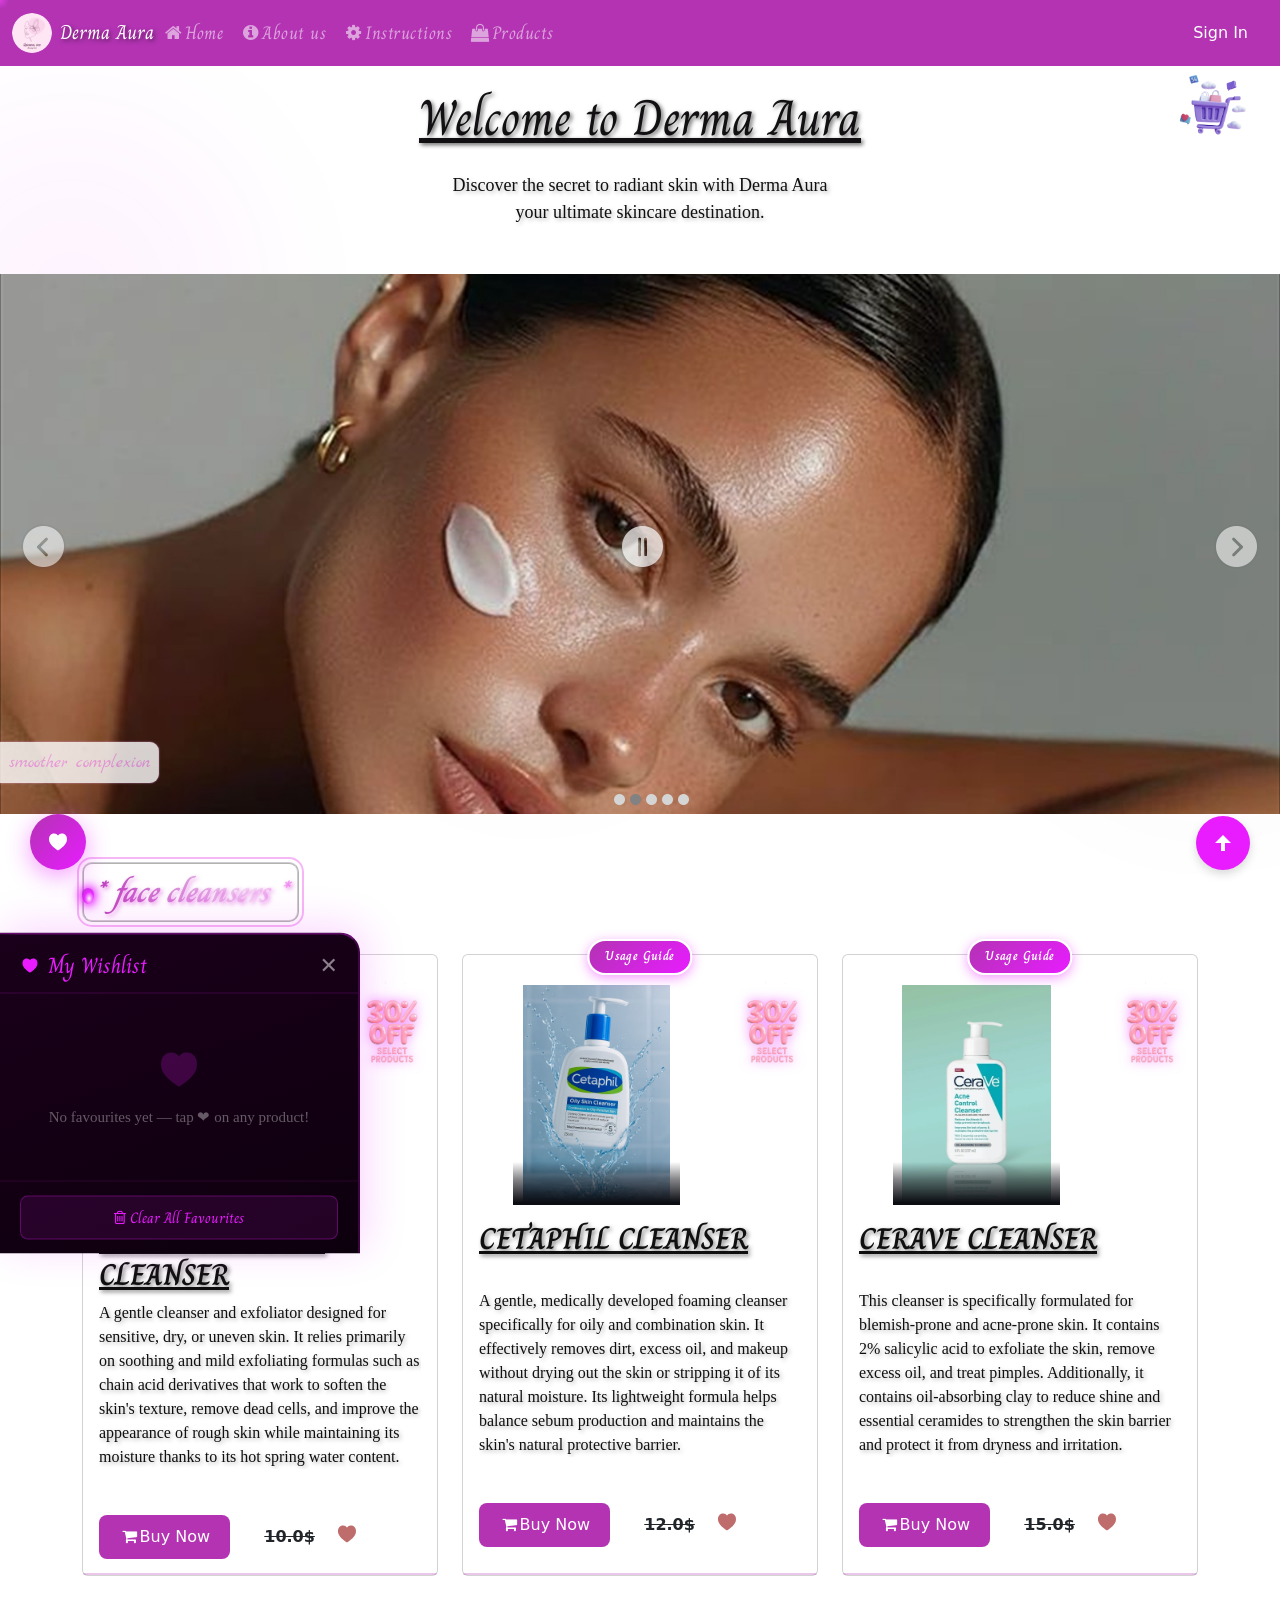
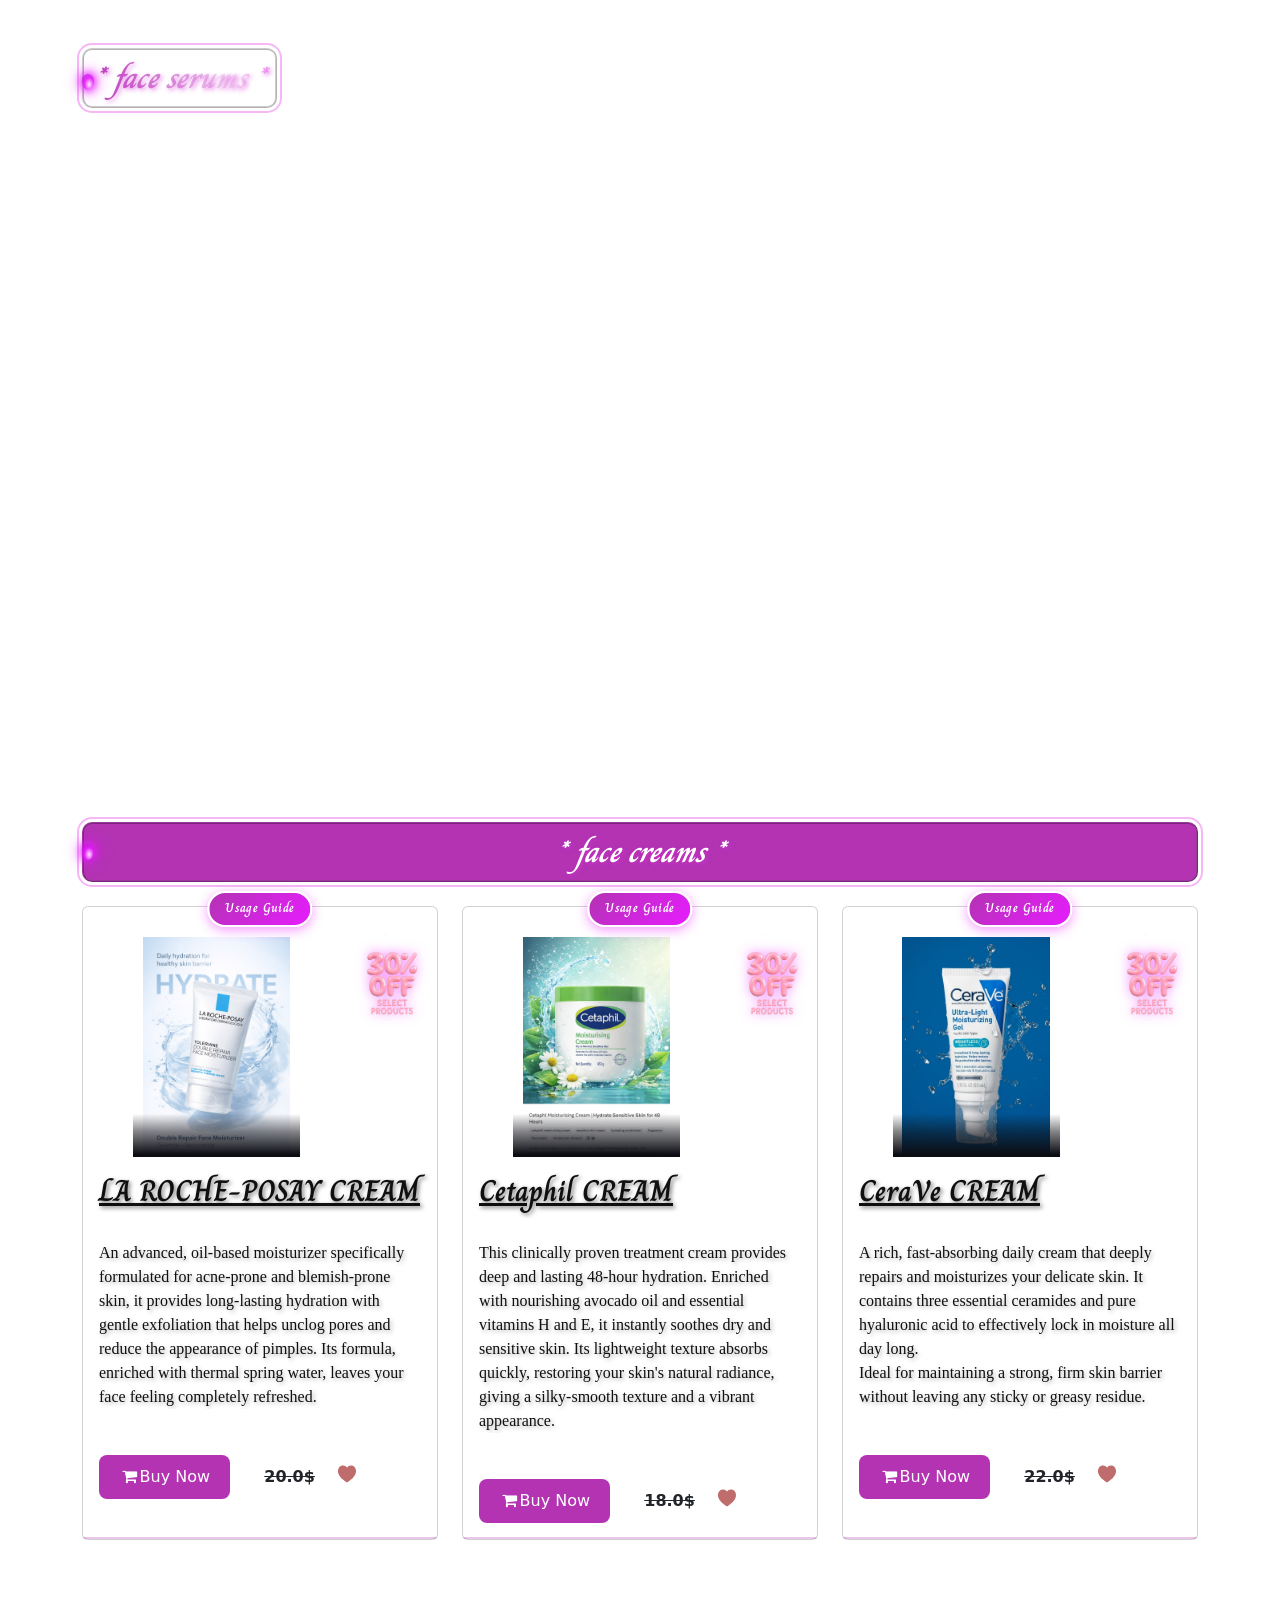
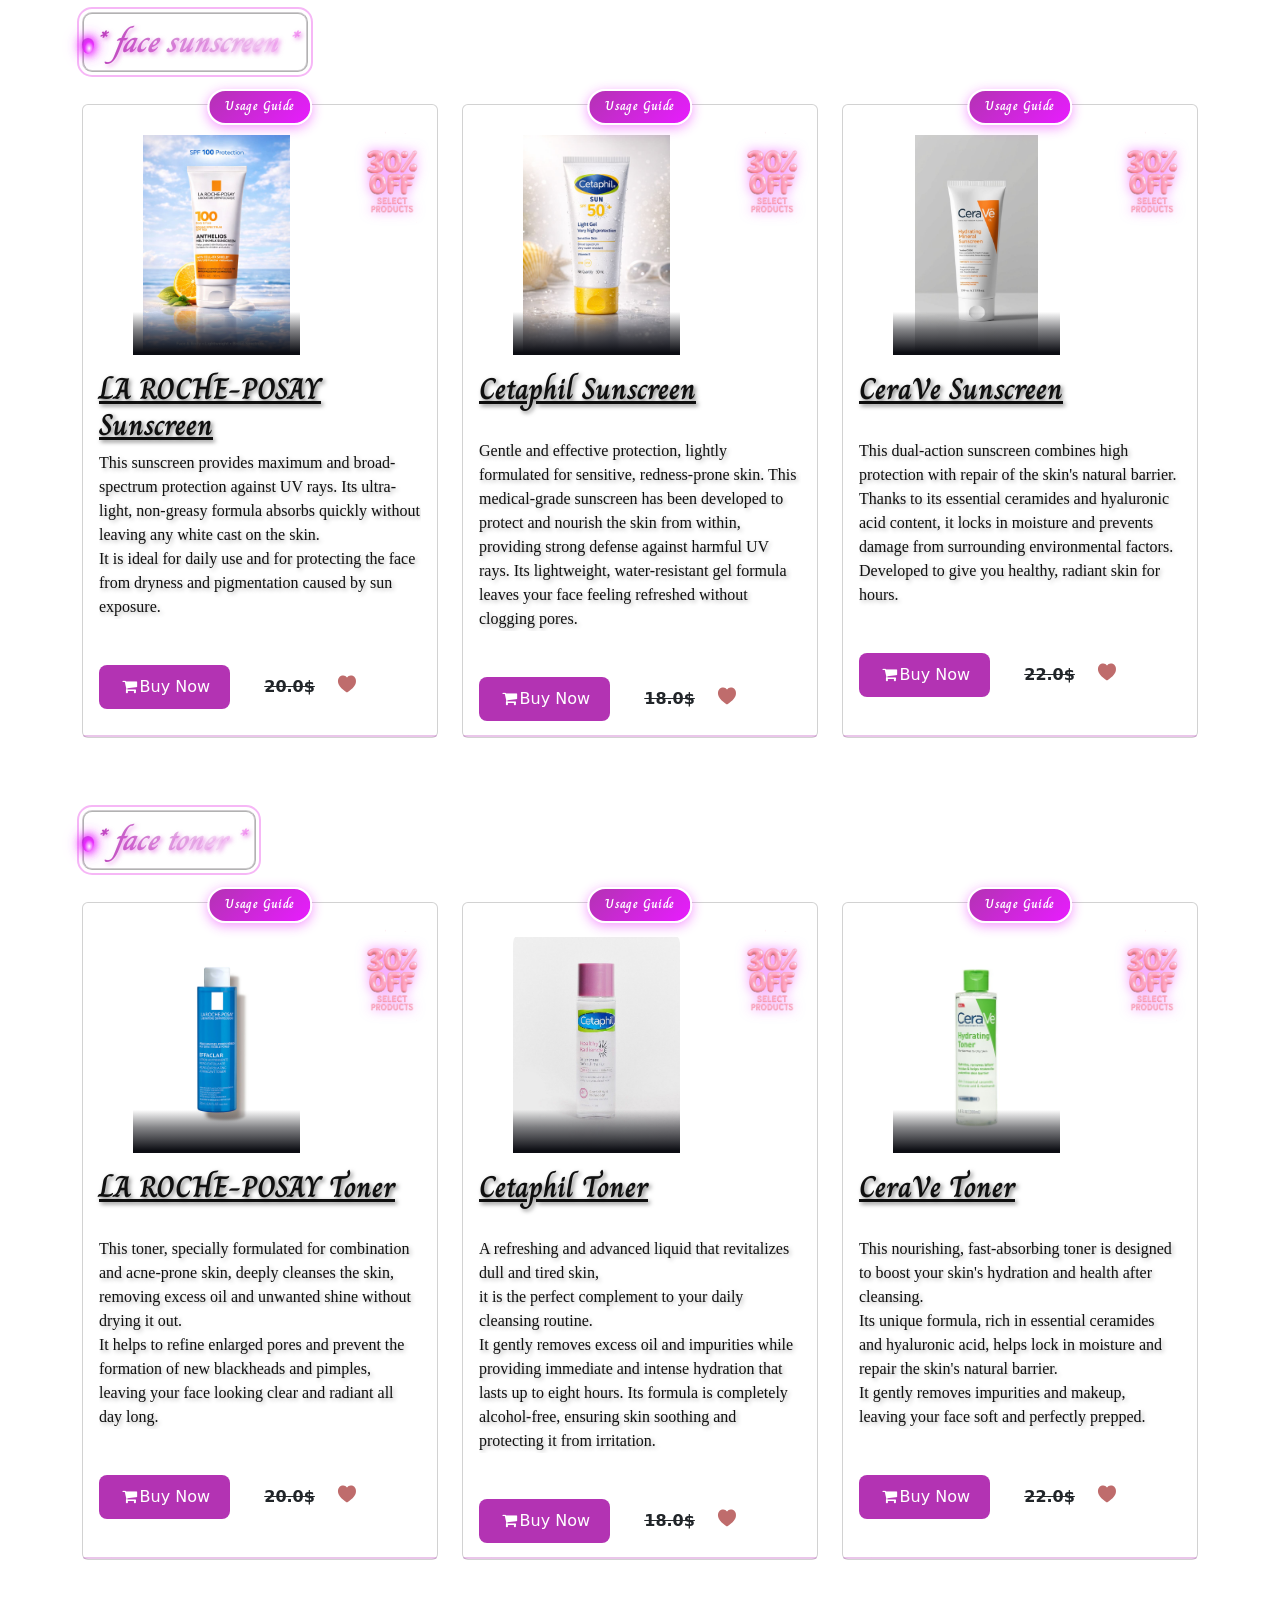
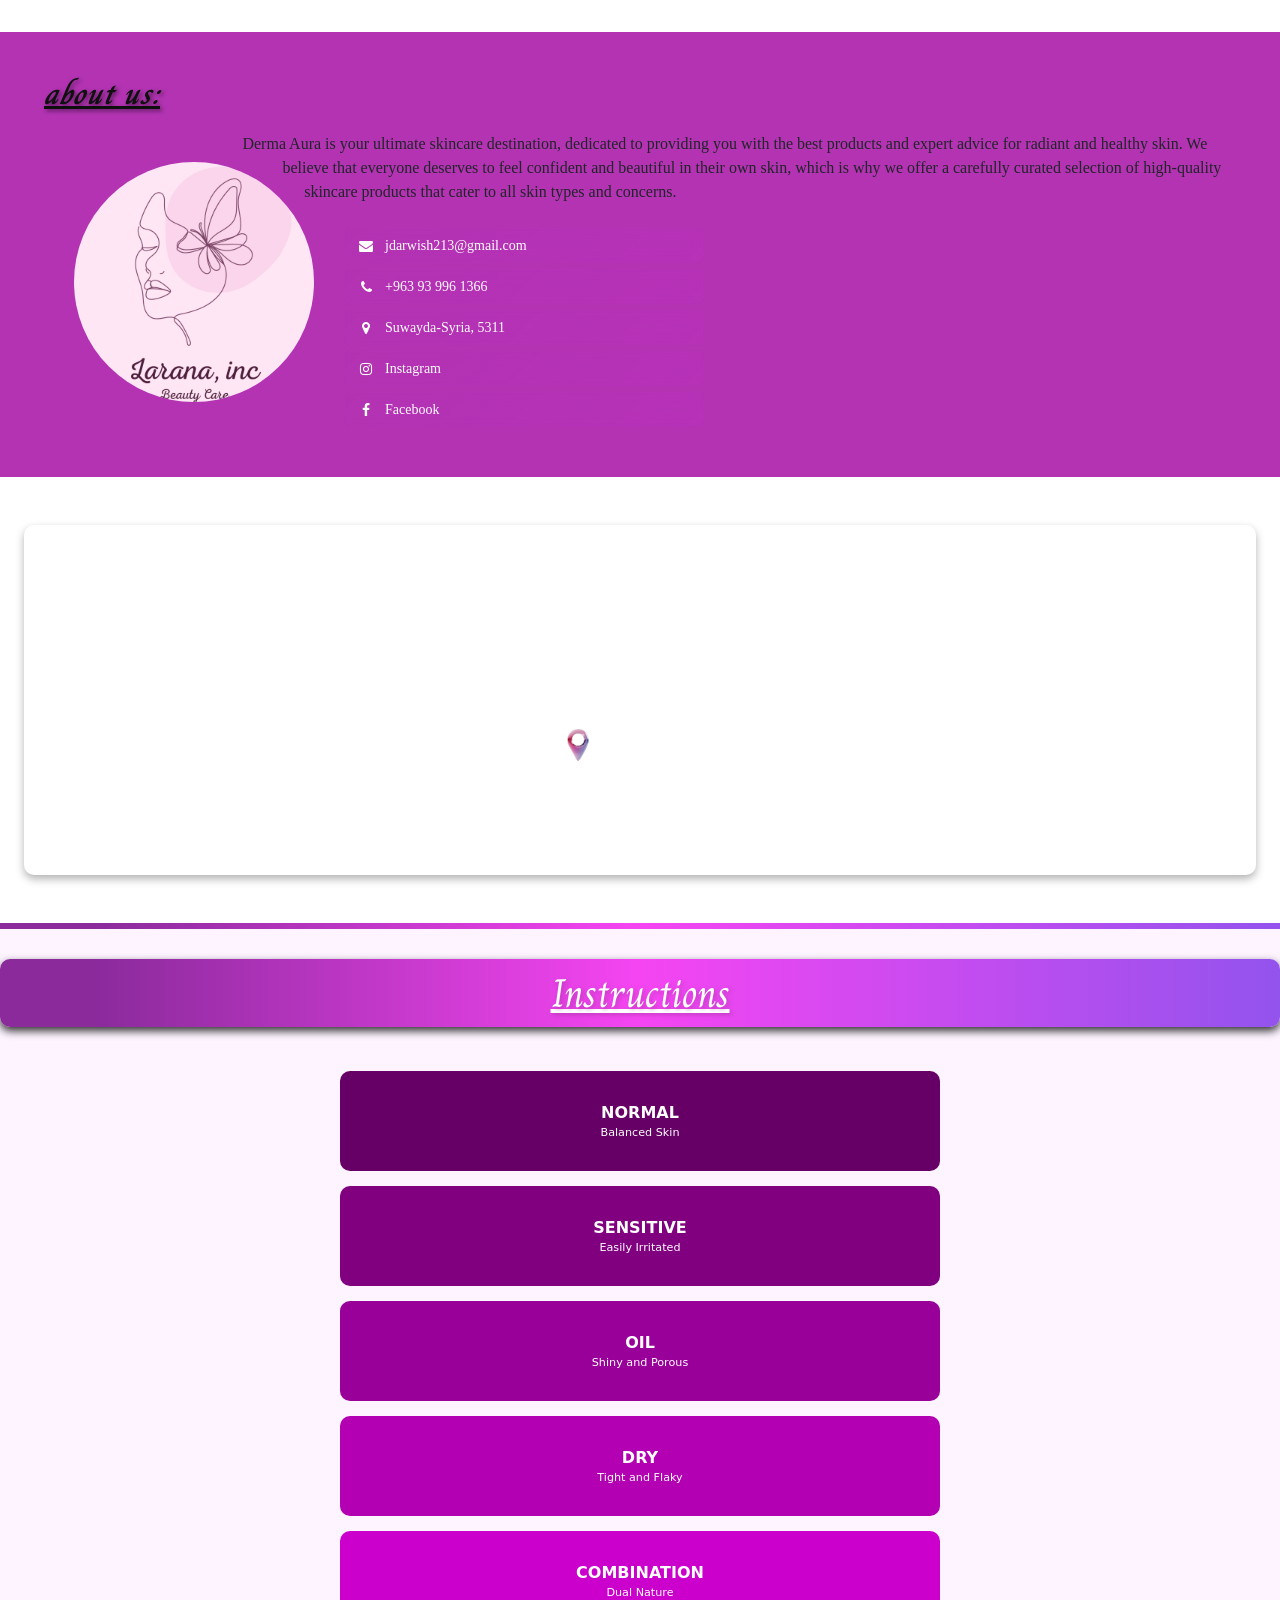
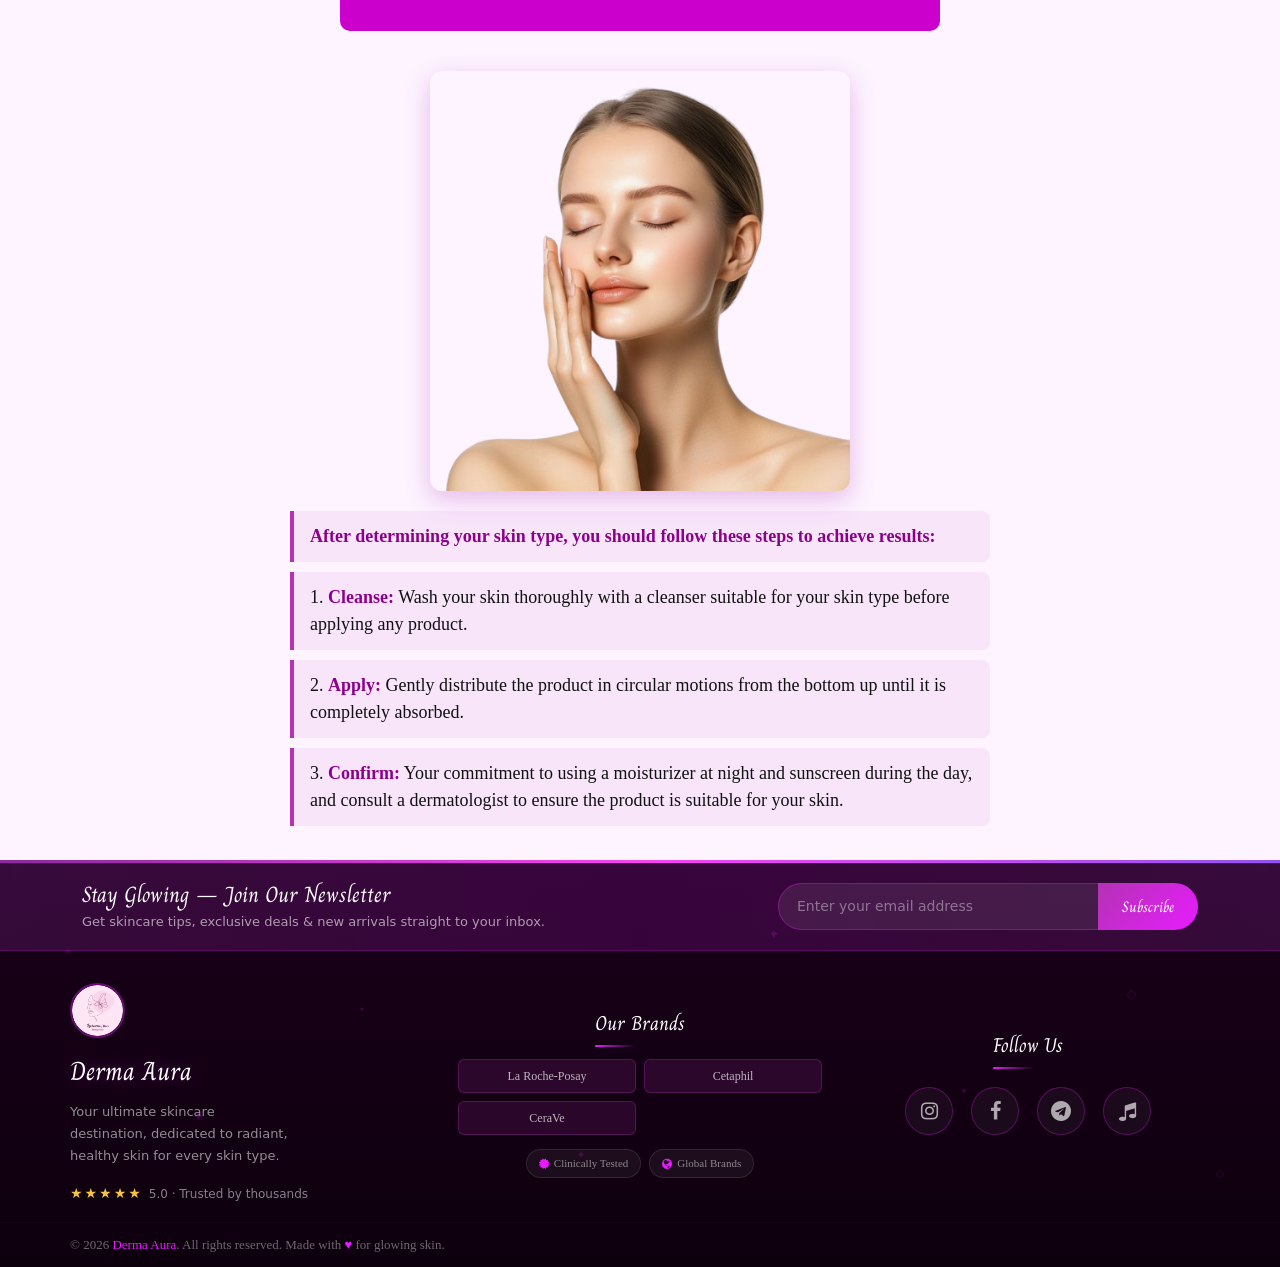
==== commit de9a0f83: "Add files via upload" ====
--- a/index.html
+++ b/index.html
@@ -1547,7 +1547,7 @@
         .btn-outline-light-s:hover {
             background-color: rgb(220,123,225);
             color: white;
-            text-decoration: underline;
+            
             transform: translateY(-2px);
         }
 
